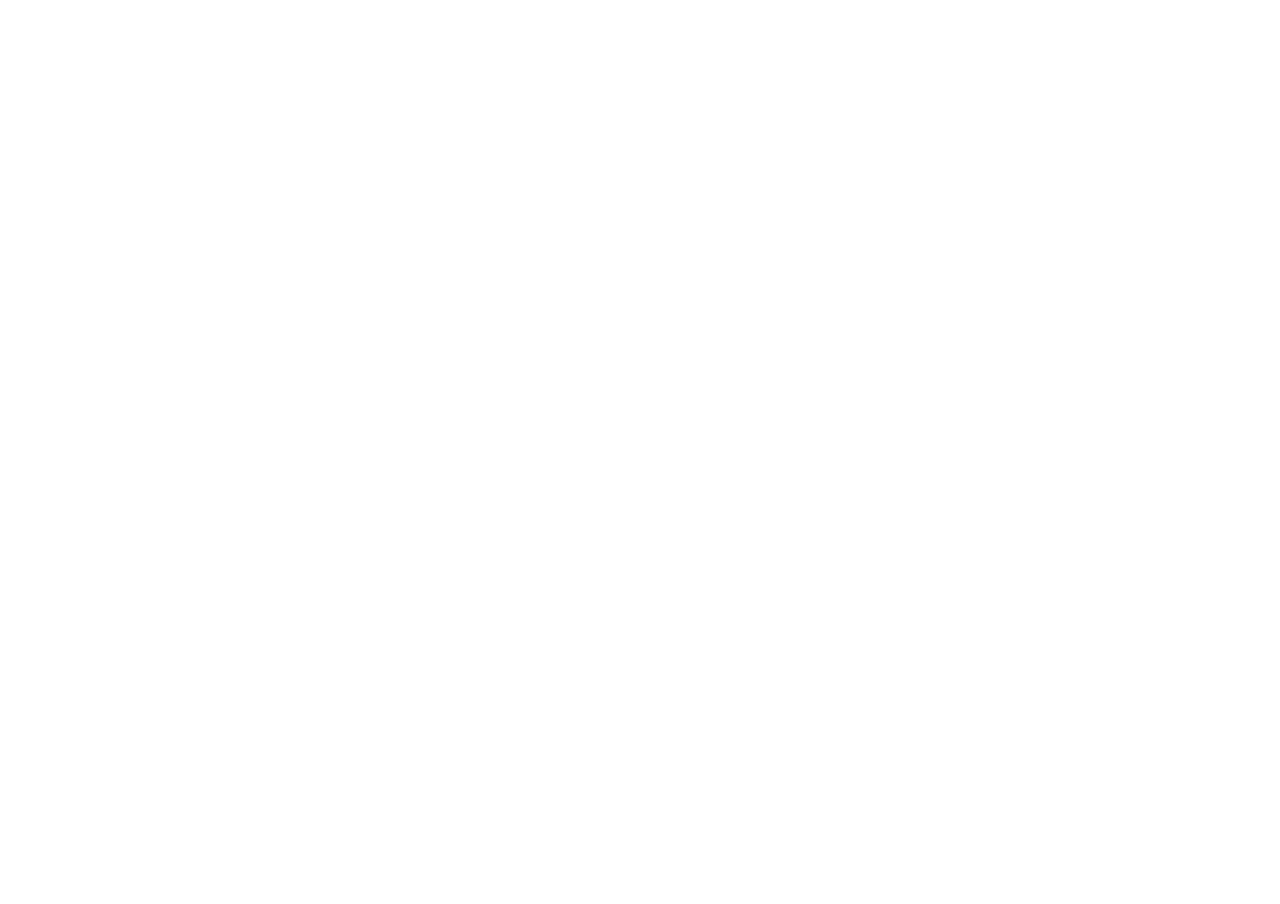
==== index.html @ 424720e0 "Add files via upload" ====
<!DOCTYPE html>
<html>
	<head>
		<meta charset="utf-8">
		<title>aistc</title>
		<link rel="shortcut icon" href="favicon.ico">
		<style type="text/css">
		html,body{
			height: 100%;
			margin: 0;
			padding: 0;
			overflow: hidden;
		}
		iframe{
			height: 100%;
			margin: 0;
			padding: 0;
			border: 0;
		}
		</style>
	</head>
	<body>
		<iframe width="100%" height="100%" src="http://aistc.vaiwan.com"></iframe>
	</body>
</html>
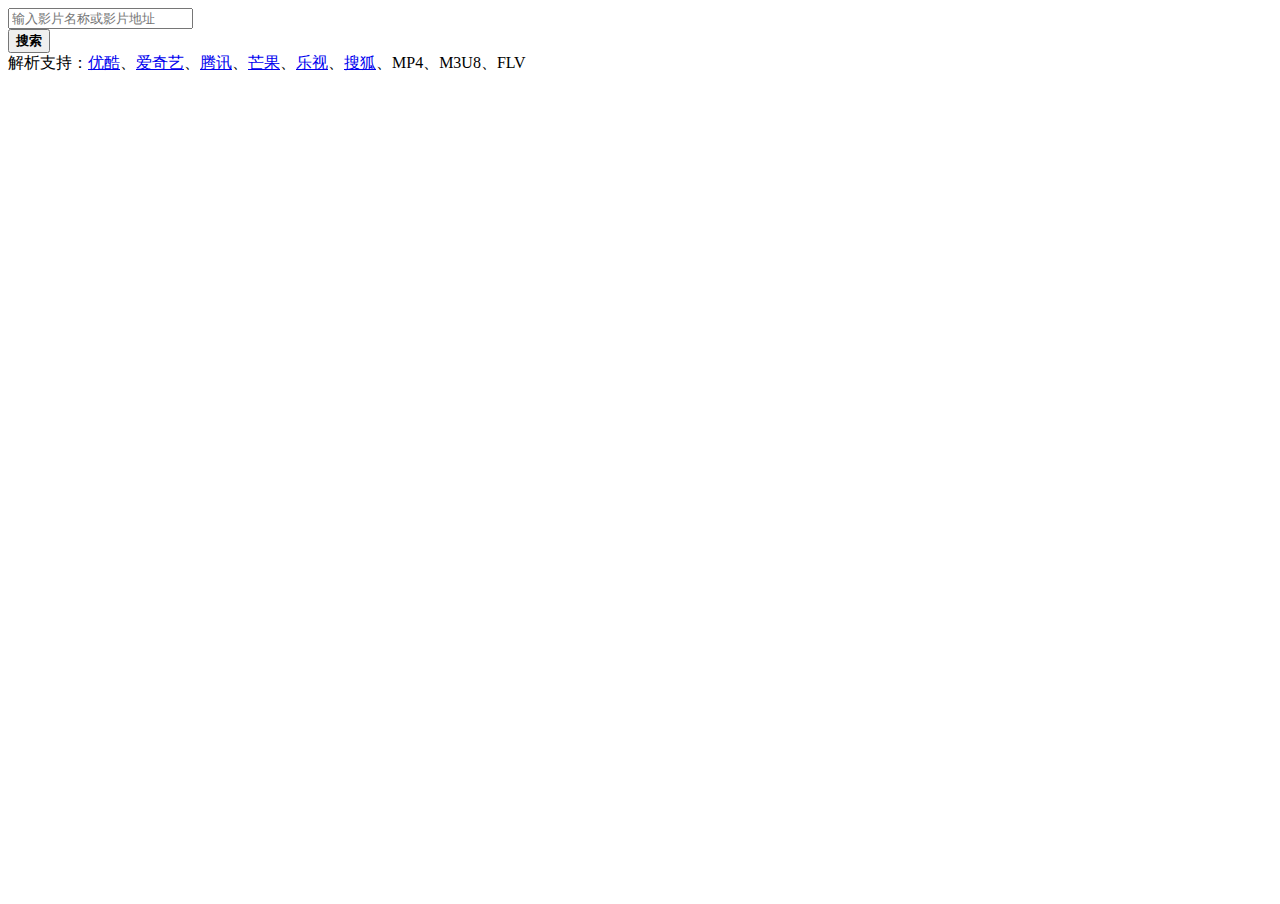
==== commit db6bbffd: "Add files via upload" ====
--- a/index.html
+++ b/index.html
@@ -1,25 +1,32 @@
-<!DOCTYPE html>
-<html>
-	<head>
-		<meta charset="utf-8">
-		<title>aistc</title>
+<!DOCTYPE html>
+<html lang="en-US">
+	<head>
+		<meta http-equiv="Content-Type" content="text/html; charset=UTF-8">
+		<title>Movie</title>
+		<meta name="description" content="Cabe - Responsive Multi-purpose HTML5 Template">
+		<meta name="viewport" content="width=device-width, initial-scale=1, maximum-scale=1">
+		<!-- STYLESHEETS -->
+
 		<link rel="shortcut icon" href="favicon.ico">
+		<link rel="stylesheet" href="css/main.css" type="text/css" media="all">
 		<style type="text/css">
-		html,body{
-			height: 100%;
-			margin: 0;
-			padding: 0;
-			overflow: hidden;
-		}
-		iframe{
-			height: 100%;
-			margin: 0;
-			padding: 0;
-			border: 0;
-		}
-		</style>
-	</head>
+			html,
+			body {
+				height: 100%;
+				margin: 0;
+				padding: 0;
+				overflow: hidden;
+			}
+
+			iframe {
+				height: 100%;
+				margin: 0;
+				padding: 0;
+				border: 0;
+			}
+		</style>
+	</head>
 	<body>
-		<iframe width="100%" height="100%" src="http://aistc.vaiwan.com"></iframe>
-	</body>
+		<iframe width="100%" height="100%" src="so.html"></iframe>
+	</body>
 </html>
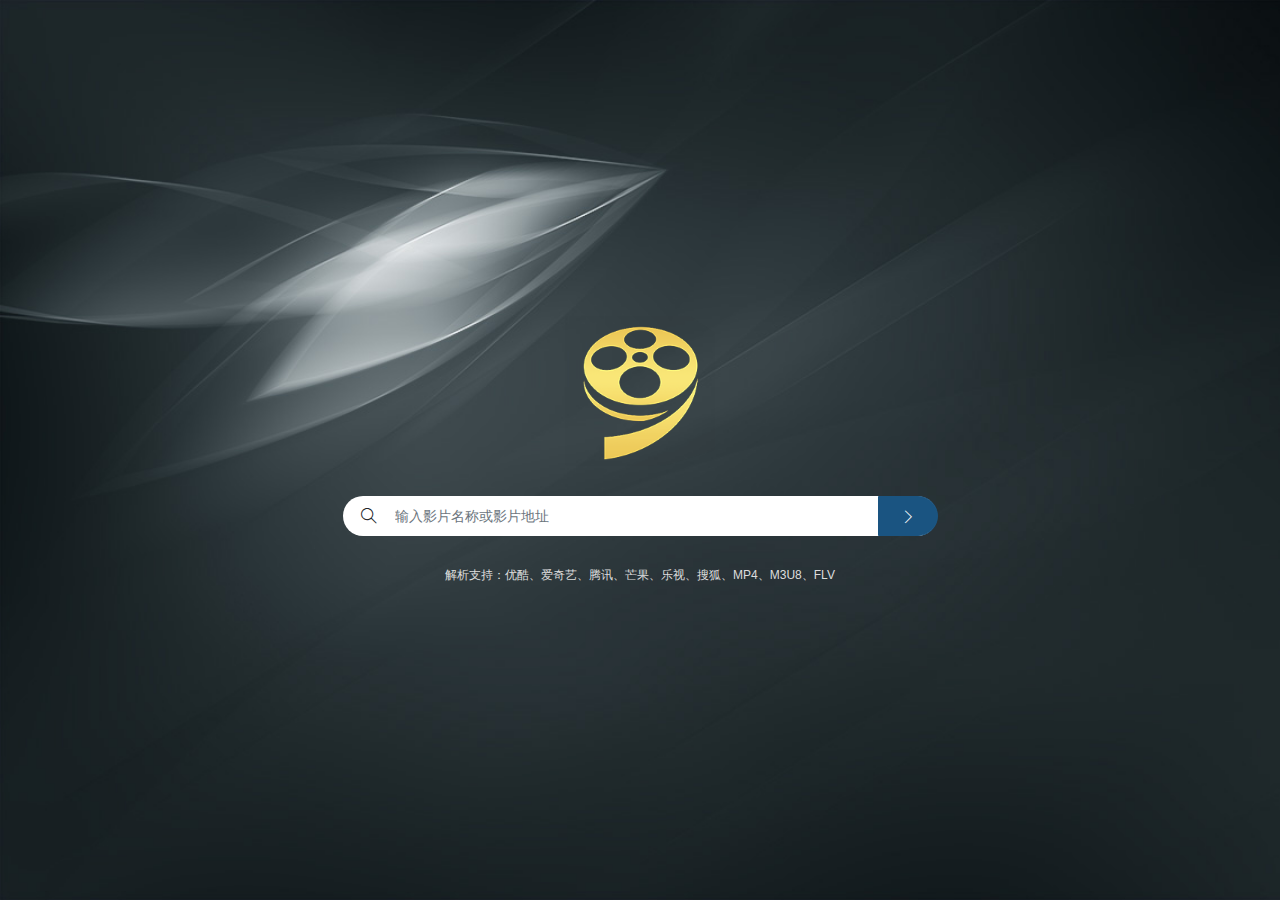
==== commit 92e59b4c: "Add files via upload" ====
--- a/index.html
+++ b/index.html
@@ -2,7 +2,7 @@
 <html lang="en-US">
 	<head>
 		<meta http-equiv="Content-Type" content="text/html; charset=UTF-8">
-		<title>Movie</title>
+		<title>AI电影解析</title>
 		<meta name="description" content="Cabe - Responsive Multi-purpose HTML5 Template">
 		<meta name="viewport" content="width=device-width, initial-scale=1, maximum-scale=1">
 		<!-- STYLESHEETS -->
--- a/css/main.css
+++ b/css/main.css
@@ -0,0 +1,15131 @@
+/*-----------------------------------------------------------
+    Theme Name: Slice
+    Theme URI: http://gloveswork.in/slice/
+    Description: Mobile eCommerce HTML Template
+    Version: 1.0.0
+-------------------------------------------------------------*/
+
+
+/*-----------------------------------------------------------
+    1.  General Styles
+    2.  Page Tour
+    3.  Login Form
+    4.  Chat Style 
+    5.  Body Style
+    6.  Preloader
+    7.  Thank You Pag
+    8.  Slider Menu
+    9.  Component Styles   
+    9.1. tooltrip
+    9.2. item
+    9.3. slider
+    9.4. list
+    9.5. list
+    9.6. full
+    9.7. list
+    9.8. filter
+    9.9. shop
+    9.10. shop
+    9.11. shop
+    9.12. css
+    9.13. badge
+    9.14. navigation
+    9.15. navigation
+    9.16. modal
+    9.17. action
+    9.18. float
+    9.19. timeline
+    9.20. table
+    9.21. alert
+    9.22. datepicker
+    9.23. switch
+    9.24. panel
+    9.25. chip
+    9.26. paymemt
+    9.27. tag
+    9.28. quantity
+    9.29. pagination */
+
+
+/*-----------------------------------------------------------
+    1. General Styles 
+-------------------------------------------------------------*/
+:root {
+	--blue: #007bff;
+	--indigo: #6610f2;
+	--purple: #6f42c1;
+	--pink: #e83e8c;
+	--red: #dc3545;
+	--orange: #fd7e14;
+	--yellow: #ffc107;
+	--green: #28a745;
+	--teal: #20c997;
+	--cyan: #17a2b8;
+	--white: #fff;
+	--gray: #6c757d;
+	--gray-dark: #343a40;
+	--primary: #007bff;
+	--secondary: #6c757d;
+	--success: #28a745;
+	--info: #17a2b8;
+	--warning: #ffc107;
+	--danger: #dc3545;
+	--light: #f8f9fa;
+	--dark: #343a40;
+	--breakpoint-xs: 0;
+	--breakpoint-sm: 576px;
+	--breakpoint-md: 768px;
+	--breakpoint-lg: 992px;
+	--breakpoint-xl: 1200px;
+	--font-family-sans-serif: -apple-system, BlinkMacSystemFont, "Segoe UI", Roboto, "Helvetica Neue", Arial, "Noto Sans", sans-serif, "Apple Color Emoji", "Segoe UI Emoji", "Segoe UI Symbol", "Noto Color Emoji";
+	--font-family-monospace: SFMono-Regular, Menlo, Monaco, Consolas, "Liberation Mono", "Courier New", monospace;
+}
+
+*,
+*::before,
+*::after {
+	box-sizing: border-box;
+}
+
+html {
+	font-family: sans-serif;
+	line-height: 1.15;
+	-webkit-text-size-adjust: 100%;
+	-webkit-tap-highlight-color: rgba(0, 0, 0, 0);
+}
+
+article,
+aside,
+figcaption,
+figure,
+footer,
+header,
+hgroup,
+main,
+nav,
+section {
+	display: block;
+}
+
+body {
+	margin: 0;
+	font-family: -apple-system, BlinkMacSystemFont, "Segoe UI", Roboto, "Helvetica Neue", Arial, "Noto Sans", sans-serif, "Apple Color Emoji", "Segoe UI Emoji", "Segoe UI Symbol", "Noto Color Emoji";
+	font-size: 1rem;
+	font-weight: 400;
+	line-height: 1.5;
+	color: #212529;
+	text-align: left;
+	background-color: #fff;
+}
+
+[tabindex="-1"]:focus:not(:focus-visible) {
+	outline: 0 !important;
+}
+
+hr {
+	box-sizing: content-box;
+	height: 0;
+	overflow: visible;
+}
+
+h1,
+h2,
+h3,
+h4,
+h5,
+h6 {
+	margin-top: 0;
+	margin-bottom: 0.5rem;
+}
+
+p {
+	margin-top: 0;
+	margin-bottom: 1rem;
+}
+
+abbr[title],
+abbr[data-original-title] {
+	text-decoration: underline;
+	text-decoration: underline dotted;
+	cursor: help;
+	border-bottom: 0;
+	text-decoration-skip-ink: none;
+}
+
+address {
+	margin-bottom: 1rem;
+	font-style: normal;
+	line-height: inherit;
+}
+
+ol,
+ul,
+dl {
+	margin-top: 0;
+	margin-bottom: 1rem;
+}
+
+ol ol,
+ul ul,
+ol ul,
+ul ol {
+	margin-bottom: 0;
+}
+
+dt {
+	font-weight: 700;
+}
+
+dd {
+	margin-bottom: 0.5rem;
+	margin-left: 0;
+}
+
+blockquote {
+	margin: 0 0 1rem;
+}
+
+b,
+strong {
+	font-weight: bolder;
+}
+
+small {
+	font-size: 80%;
+}
+
+sub,
+sup {
+	position: relative;
+	font-size: 75%;
+	line-height: 0;
+	vertical-align: baseline;
+}
+
+sub {
+	bottom: -0.25em;
+}
+
+sup {
+	top: -0.5em;
+}
+
+a {
+	color: #007bff;
+	text-decoration: none;
+	background-color: transparent;
+}
+
+a:hover {
+	color: #0056b3;
+	text-decoration: underline;
+}
+
+a:not([href]) {
+	color: inherit;
+	text-decoration: none;
+}
+
+a:not([href]):hover {
+	color: inherit;
+	text-decoration: none;
+}
+
+pre,
+code,
+kbd,
+samp {
+	font-family: SFMono-Regular, Menlo, Monaco, Consolas, "Liberation Mono", "Courier New", monospace;
+	font-size: 1em;
+}
+
+pre {
+	margin-top: 0;
+	margin-bottom: 1rem;
+	overflow: auto;
+}
+
+figure {
+	margin: 0 0 1rem;
+}
+
+img {
+	vertical-align: middle;
+	border-style: none;
+}
+
+svg {
+	overflow: hidden;
+	vertical-align: middle;
+}
+
+table {
+	border-collapse: collapse;
+}
+
+caption {
+	padding-top: 0.75rem;
+	padding-bottom: 0.75rem;
+	color: #6c757d;
+	text-align: left;
+	caption-side: bottom;
+}
+
+th {
+	text-align: inherit;
+}
+
+label {
+	display: inline-block;
+	margin-bottom: 0.5rem;
+}
+
+button {
+	border-radius: 0;
+}
+
+button:focus {
+	outline: 1px dotted;
+	outline: 5px auto -webkit-focus-ring-color;
+}
+
+input,
+button,
+select,
+optgroup,
+textarea {
+	margin: 0;
+	font-family: inherit;
+	font-size: inherit;
+	line-height: inherit;
+}
+
+button,
+input {
+	overflow: visible;
+}
+
+button,
+select {
+	text-transform: none;
+}
+
+select {
+	word-wrap: normal;
+}
+
+button,
+[type=button],
+[type=reset],
+[type=submit] {
+	-webkit-appearance: button;
+}
+
+button:not(:disabled),
+[type=button]:not(:disabled),
+[type=reset]:not(:disabled),
+[type=submit]:not(:disabled) {
+	cursor: pointer;
+}
+
+button::-moz-focus-inner,
+[type=button]::-moz-focus-inner,
+[type=reset]::-moz-focus-inner,
+[type=submit]::-moz-focus-inner {
+	padding: 0;
+	border-style: none;
+}
+
+input[type=radio],
+input[type=checkbox] {
+	box-sizing: border-box;
+	padding: 0;
+}
+
+input[type=date],
+input[type=time],
+input[type=datetime-local],
+input[type=month] {
+	-webkit-appearance: listbox;
+}
+
+textarea {
+	overflow: auto;
+	resize: vertical;
+}
+
+fieldset {
+	min-width: 0;
+	padding: 0;
+	margin: 0;
+	border: 0;
+}
+
+legend {
+	display: block;
+	width: 100%;
+	max-width: 100%;
+	padding: 0;
+	margin-bottom: 0.5rem;
+	font-size: 1.5rem;
+	line-height: inherit;
+	color: inherit;
+	white-space: normal;
+}
+
+progress {
+	vertical-align: baseline;
+}
+
+[type=number]::-webkit-inner-spin-button,
+[type=number]::-webkit-outer-spin-button {
+	height: auto;
+}
+
+[type=search] {
+	outline-offset: -2px;
+	-webkit-appearance: none;
+}
+
+[type=search]::-webkit-search-decoration {
+	-webkit-appearance: none;
+}
+
+::-webkit-file-upload-button {
+	font: inherit;
+	-webkit-appearance: button;
+}
+
+output {
+	display: inline-block;
+}
+
+summary {
+	display: list-item;
+	cursor: pointer;
+}
+
+template {
+	display: none;
+}
+
+[hidden] {
+	display: none !important;
+}
+
+h1,
+h2,
+h3,
+h4,
+h5,
+h6,
+.h1,
+.h2,
+.h3,
+.h4,
+.h5,
+.h6 {
+	margin-bottom: 0.5rem;
+	font-weight: 500;
+	line-height: 1.2;
+}
+
+h1,
+.h1 {
+	font-size: 2.5rem;
+}
+
+h2,
+.h2 {
+	font-size: 2rem;
+}
+
+h3,
+.h3 {
+	font-size: 1.75rem;
+}
+
+h4,
+.h4 {
+	font-size: 1.5rem;
+}
+
+h5,
+.h5 {
+	font-size: 1.25rem;
+}
+
+h6,
+.h6 {
+	font-size: 1rem;
+}
+
+.lead {
+	font-size: 1.25rem;
+	font-weight: 300;
+}
+
+.display-1 {
+	font-size: 6rem;
+	font-weight: 300;
+	line-height: 1.2;
+}
+
+.display-2 {
+	font-size: 5.5rem;
+	font-weight: 300;
+	line-height: 1.2;
+}
+
+.display-3 {
+	font-size: 4.5rem;
+	font-weight: 300;
+	line-height: 1.2;
+}
+
+.display-4 {
+	font-size: 3.5rem;
+	font-weight: 300;
+	line-height: 1.2;
+}
+
+hr {
+	margin-top: 1rem;
+	margin-bottom: 1rem;
+	border: 0;
+	border-top: 1px solid rgba(0, 0, 0, 0.1);
+}
+
+small,
+.small {
+	font-size: 80%;
+	font-weight: 400;
+}
+
+mark,
+.mark {
+	padding: 0.2em;
+	background-color: #fcf8e3;
+}
+
+.list-unstyled {
+	padding-left: 0;
+	list-style: none;
+}
+
+.list-inline {
+	padding-left: 0;
+	list-style: none;
+}
+
+.list-inline-item {
+	display: inline-block;
+}
+
+.list-inline-item:not(:last-child) {
+	margin-right: 0.5rem;
+}
+
+.initialism {
+	font-size: 90%;
+	text-transform: uppercase;
+}
+
+.blockquote {
+	margin-bottom: 1rem;
+	font-size: 1.25rem;
+}
+
+.blockquote-footer {
+	display: block;
+	font-size: 80%;
+	color: #6c757d;
+}
+
+.blockquote-footer::before {
+	content: "— ";
+}
+
+.img-fluid {
+	max-width: 100%;
+	height: auto;
+}
+
+.img-thumbnail {
+	padding: 0.25rem;
+	background-color: #fff;
+	border: 1px solid #dee2e6;
+	border-radius: 0.25rem;
+	max-width: 100%;
+	height: auto;
+}
+
+.figure {
+	display: inline-block;
+}
+
+.figure-img {
+	margin-bottom: 0.5rem;
+	line-height: 1;
+}
+
+.figure-caption {
+	font-size: 90%;
+	color: #6c757d;
+}
+
+code {
+	font-size: 87.5%;
+	color: #e83e8c;
+	word-wrap: break-word;
+}
+
+a>code {
+	color: inherit;
+}
+
+kbd {
+	padding: 0.2rem 0.4rem;
+	font-size: 87.5%;
+	color: #fff;
+	background-color: #212529;
+	border-radius: 0.2rem;
+}
+
+kbd kbd {
+	padding: 0;
+	font-size: 100%;
+	font-weight: 700;
+}
+
+pre {
+	display: block;
+	font-size: 87.5%;
+	color: #212529;
+}
+
+pre code {
+	font-size: inherit;
+	color: inherit;
+	word-break: normal;
+}
+
+.pre-scrollable {
+	max-height: 340px;
+	overflow-y: scroll;
+}
+
+.container {
+	width: 100%;
+	padding-right: 15px;
+	padding-left: 15px;
+	margin-right: auto;
+	margin-left: auto;
+}
+
+@media (min-width: 576px) {
+	.container {
+		max-width: 540px;
+	}
+}
+
+@media (min-width: 768px) {
+	.container {
+		max-width: 720px;
+	}
+}
+
+@media (min-width: 992px) {
+	.container {
+		max-width: 960px;
+	}
+}
+
+@media (min-width: 1200px) {
+	.container {
+		max-width: 1140px;
+	}
+}
+
+.container-fluid,
+.container-xl,
+.container-lg,
+.container-md,
+.container-sm {
+	width: 100%;
+	padding-right: 15px;
+	padding-left: 15px;
+	margin-right: auto;
+	margin-left: auto;
+}
+
+@media (min-width: 576px) {
+
+	.container-sm,
+	.container {
+		max-width: 540px;
+	}
+}
+
+@media (min-width: 768px) {
+
+	.container-md,
+	.container-sm,
+	.container {
+		max-width: 720px;
+	}
+}
+
+@media (min-width: 992px) {
+
+	.container-lg,
+	.container-md,
+	.container-sm,
+	.container {
+		max-width: 960px;
+	}
+}
+
+@media (min-width: 1200px) {
+
+	.container-xl,
+	.container-lg,
+	.container-md,
+	.container-sm,
+	.container {
+		max-width: 1140px;
+	}
+}
+
+.row {
+	display: flex;
+	flex-wrap: wrap;
+	margin-right: -15px;
+	margin-left: -15px;
+}
+
+.no-gutters {
+	margin-right: 0;
+	margin-left: 0;
+}
+
+.no-gutters>.col,
+.no-gutters>[class*=col-] {
+	padding-right: 0;
+	padding-left: 0;
+}
+
+.col-xl,
+.col-xl-auto,
+.col-xl-12,
+.col-xl-11,
+.col-xl-10,
+.col-xl-9,
+.col-xl-8,
+.col-xl-7,
+.col-xl-6,
+.col-xl-5,
+.col-xl-4,
+.col-xl-3,
+.col-xl-2,
+.col-xl-1,
+.col-lg,
+.col-lg-auto,
+.col-lg-12,
+.col-lg-11,
+.col-lg-10,
+.col-lg-9,
+.col-lg-8,
+.col-lg-7,
+.col-lg-6,
+.col-lg-5,
+.col-lg-4,
+.col-lg-3,
+.col-lg-2,
+.col-lg-1,
+.col-md,
+.col-md-auto,
+.col-md-12,
+.col-md-11,
+.col-md-10,
+.col-md-9,
+.col-md-8,
+.col-md-7,
+.col-md-6,
+.col-md-5,
+.col-md-4,
+.col-md-3,
+.col-md-2,
+.col-md-1,
+.col-sm,
+.col-sm-auto,
+.col-sm-12,
+.col-sm-11,
+.col-sm-10,
+.col-sm-9,
+.col-sm-8,
+.col-sm-7,
+.col-sm-6,
+.col-sm-5,
+.col-sm-4,
+.col-sm-3,
+.col-sm-2,
+.col-sm-1,
+.col,
+.col-auto,
+.col-12,
+.col-11,
+.col-10,
+.col-9,
+.col-8,
+.col-7,
+.col-6,
+.col-5,
+.col-4,
+.col-3,
+.col-2,
+.col-1 {
+	position: relative;
+	width: 100%;
+	padding-right: 15px;
+	padding-left: 15px;
+}
+
+.col {
+	flex-basis: 0;
+	flex-grow: 1;
+	max-width: 100%;
+}
+
+.row-cols-1>* {
+	flex: 0 0 100%;
+	max-width: 100%;
+}
+
+.row-cols-2>* {
+	flex: 0 0 50%;
+	max-width: 50%;
+}
+
+.row-cols-3>* {
+	flex: 0 0 33.3333333333%;
+	max-width: 33.3333333333%;
+}
+
+.row-cols-4>* {
+	flex: 0 0 25%;
+	max-width: 25%;
+}
+
+.row-cols-5>* {
+	flex: 0 0 20%;
+	max-width: 20%;
+}
+
+.row-cols-6>* {
+	flex: 0 0 16.6666666667%;
+	max-width: 16.6666666667%;
+}
+
+.col-auto {
+	flex: 0 0 auto;
+	width: auto;
+	max-width: 100%;
+}
+
+.col-1 {
+	flex: 0 0 8.3333333333%;
+	max-width: 8.3333333333%;
+}
+
+.col-2 {
+	flex: 0 0 16.6666666667%;
+	max-width: 16.6666666667%;
+}
+
+.col-3 {
+	flex: 0 0 25%;
+	max-width: 25%;
+}
+
+.col-4 {
+	flex: 0 0 33.3333333333%;
+	max-width: 33.3333333333%;
+}
+
+.col-5 {
+	flex: 0 0 41.6666666667%;
+	max-width: 41.6666666667%;
+}
+
+.col-6 {
+	flex: 0 0 50%;
+	max-width: 50%;
+}
+
+.col-7 {
+	flex: 0 0 58.3333333333%;
+	max-width: 58.3333333333%;
+}
+
+.col-8 {
+	flex: 0 0 66.6666666667%;
+	max-width: 66.6666666667%;
+}
+
+.col-9 {
+	flex: 0 0 75%;
+	max-width: 75%;
+}
+
+.col-10 {
+	flex: 0 0 83.3333333333%;
+	max-width: 83.3333333333%;
+}
+
+.col-11 {
+	flex: 0 0 91.6666666667%;
+	max-width: 91.6666666667%;
+}
+
+.col-12 {
+	flex: 0 0 100%;
+	max-width: 100%;
+}
+
+.order-first {
+	order: -1;
+}
+
+.order-last {
+	order: 13;
+}
+
+.order-0 {
+	order: 0;
+}
+
+.order-1 {
+	order: 1;
+}
+
+.order-2 {
+	order: 2;
+}
+
+.order-3 {
+	order: 3;
+}
+
+.order-4 {
+	order: 4;
+}
+
+.order-5 {
+	order: 5;
+}
+
+.order-6 {
+	order: 6;
+}
+
+.order-7 {
+	order: 7;
+}
+
+.order-8 {
+	order: 8;
+}
+
+.order-9 {
+	order: 9;
+}
+
+.order-10 {
+	order: 10;
+}
+
+.order-11 {
+	order: 11;
+}
+
+.order-12 {
+	order: 12;
+}
+
+.offset-1 {
+	margin-left: 8.3333333333%;
+}
+
+.offset-2 {
+	margin-left: 16.6666666667%;
+}
+
+.offset-3 {
+	margin-left: 25%;
+}
+
+.offset-4 {
+	margin-left: 33.3333333333%;
+}
+
+.offset-5 {
+	margin-left: 41.6666666667%;
+}
+
+.offset-6 {
+	margin-left: 50%;
+}
+
+.offset-7 {
+	margin-left: 58.3333333333%;
+}
+
+.offset-8 {
+	margin-left: 66.6666666667%;
+}
+
+.offset-9 {
+	margin-left: 75%;
+}
+
+.offset-10 {
+	margin-left: 83.3333333333%;
+}
+
+.offset-11 {
+	margin-left: 91.6666666667%;
+}
+
+@media (min-width: 576px) {
+	.col-sm {
+		flex-basis: 0;
+		flex-grow: 1;
+		max-width: 100%;
+	}
+
+	.row-cols-sm-1>* {
+		flex: 0 0 100%;
+		max-width: 100%;
+	}
+
+	.row-cols-sm-2>* {
+		flex: 0 0 50%;
+		max-width: 50%;
+	}
+
+	.row-cols-sm-3>* {
+		flex: 0 0 33.3333333333%;
+		max-width: 33.3333333333%;
+	}
+
+	.row-cols-sm-4>* {
+		flex: 0 0 25%;
+		max-width: 25%;
+	}
+
+	.row-cols-sm-5>* {
+		flex: 0 0 20%;
+		max-width: 20%;
+	}
+
+	.row-cols-sm-6>* {
+		flex: 0 0 16.6666666667%;
+		max-width: 16.6666666667%;
+	}
+
+	.col-sm-auto {
+		flex: 0 0 auto;
+		width: auto;
+		max-width: 100%;
+	}
+
+	.col-sm-1 {
+		flex: 0 0 8.3333333333%;
+		max-width: 8.3333333333%;
+	}
+
+	.col-sm-2 {
+		flex: 0 0 16.6666666667%;
+		max-width: 16.6666666667%;
+	}
+
+	.col-sm-3 {
+		flex: 0 0 25%;
+		max-width: 25%;
+	}
+
+	.col-sm-4 {
+		flex: 0 0 33.3333333333%;
+		max-width: 33.3333333333%;
+	}
+
+	.col-sm-5 {
+		flex: 0 0 41.6666666667%;
+		max-width: 41.6666666667%;
+	}
+
+	.col-sm-6 {
+		flex: 0 0 50%;
+		max-width: 50%;
+	}
+
+	.col-sm-7 {
+		flex: 0 0 58.3333333333%;
+		max-width: 58.3333333333%;
+	}
+
+	.col-sm-8 {
+		flex: 0 0 66.6666666667%;
+		max-width: 66.6666666667%;
+	}
+
+	.col-sm-9 {
+		flex: 0 0 75%;
+		max-width: 75%;
+	}
+
+	.col-sm-10 {
+		flex: 0 0 83.3333333333%;
+		max-width: 83.3333333333%;
+	}
+
+	.col-sm-11 {
+		flex: 0 0 91.6666666667%;
+		max-width: 91.6666666667%;
+	}
+
+	.col-sm-12 {
+		flex: 0 0 100%;
+		max-width: 100%;
+	}
+
+	.order-sm-first {
+		order: -1;
+	}
+
+	.order-sm-last {
+		order: 13;
+	}
+
+	.order-sm-0 {
+		order: 0;
+	}
+
+	.order-sm-1 {
+		order: 1;
+	}
+
+	.order-sm-2 {
+		order: 2;
+	}
+
+	.order-sm-3 {
+		order: 3;
+	}
+
+	.order-sm-4 {
+		order: 4;
+	}
+
+	.order-sm-5 {
+		order: 5;
+	}
+
+	.order-sm-6 {
+		order: 6;
+	}
+
+	.order-sm-7 {
+		order: 7;
+	}
+
+	.order-sm-8 {
+		order: 8;
+	}
+
+	.order-sm-9 {
+		order: 9;
+	}
+
+	.order-sm-10 {
+		order: 10;
+	}
+
+	.order-sm-11 {
+		order: 11;
+	}
+
+	.order-sm-12 {
+		order: 12;
+	}
+
+	.offset-sm-0 {
+		margin-left: 0;
+	}
+
+	.offset-sm-1 {
+		margin-left: 8.3333333333%;
+	}
+
+	.offset-sm-2 {
+		margin-left: 16.6666666667%;
+	}
+
+	.offset-sm-3 {
+		margin-left: 25%;
+	}
+
+	.offset-sm-4 {
+		margin-left: 33.3333333333%;
+	}
+
+	.offset-sm-5 {
+		margin-left: 41.6666666667%;
+	}
+
+	.offset-sm-6 {
+		margin-left: 50%;
+	}
+
+	.offset-sm-7 {
+		margin-left: 58.3333333333%;
+	}
+
+	.offset-sm-8 {
+		margin-left: 66.6666666667%;
+	}
+
+	.offset-sm-9 {
+		margin-left: 75%;
+	}
+
+	.offset-sm-10 {
+		margin-left: 83.3333333333%;
+	}
+
+	.offset-sm-11 {
+		margin-left: 91.6666666667%;
+	}
+}
+
+@media (min-width: 768px) {
+	.col-md {
+		flex-basis: 0;
+		flex-grow: 1;
+		max-width: 100%;
+	}
+
+	.row-cols-md-1>* {
+		flex: 0 0 100%;
+		max-width: 100%;
+	}
+
+	.row-cols-md-2>* {
+		flex: 0 0 50%;
+		max-width: 50%;
+	}
+
+	.row-cols-md-3>* {
+		flex: 0 0 33.3333333333%;
+		max-width: 33.3333333333%;
+	}
+
+	.row-cols-md-4>* {
+		flex: 0 0 25%;
+		max-width: 25%;
+	}
+
+	.row-cols-md-5>* {
+		flex: 0 0 20%;
+		max-width: 20%;
+	}
+
+	.row-cols-md-6>* {
+		flex: 0 0 16.6666666667%;
+		max-width: 16.6666666667%;
+	}
+
+	.col-md-auto {
+		flex: 0 0 auto;
+		width: auto;
+		max-width: 100%;
+	}
+
+	.col-md-1 {
+		flex: 0 0 8.3333333333%;
+		max-width: 8.3333333333%;
+	}
+
+	.col-md-2 {
+		flex: 0 0 16.6666666667%;
+		max-width: 16.6666666667%;
+	}
+
+	.col-md-3 {
+		flex: 0 0 25%;
+		max-width: 25%;
+	}
+
+	.col-md-4 {
+		flex: 0 0 33.3333333333%;
+		max-width: 33.3333333333%;
+	}
+
+	.col-md-5 {
+		flex: 0 0 41.6666666667%;
+		max-width: 41.6666666667%;
+	}
+
+	.col-md-6 {
+		flex: 0 0 50%;
+		max-width: 50%;
+	}
+
+	.col-md-7 {
+		flex: 0 0 58.3333333333%;
+		max-width: 58.3333333333%;
+	}
+
+	.col-md-8 {
+		flex: 0 0 66.6666666667%;
+		max-width: 66.6666666667%;
+	}
+
+	.col-md-9 {
+		flex: 0 0 75%;
+		max-width: 75%;
+	}
+
+	.col-md-10 {
+		flex: 0 0 83.3333333333%;
+		max-width: 83.3333333333%;
+	}
+
+	.col-md-11 {
+		flex: 0 0 91.6666666667%;
+		max-width: 91.6666666667%;
+	}
+
+	.col-md-12 {
+		flex: 0 0 100%;
+		max-width: 100%;
+	}
+
+	.order-md-first {
+		order: -1;
+	}
+
+	.order-md-last {
+		order: 13;
+	}
+
+	.order-md-0 {
+		order: 0;
+	}
+
+	.order-md-1 {
+		order: 1;
+	}
+
+	.order-md-2 {
+		order: 2;
+	}
+
+	.order-md-3 {
+		order: 3;
+	}
+
+	.order-md-4 {
+		order: 4;
+	}
+
+	.order-md-5 {
+		order: 5;
+	}
+
+	.order-md-6 {
+		order: 6;
+	}
+
+	.order-md-7 {
+		order: 7;
+	}
+
+	.order-md-8 {
+		order: 8;
+	}
+
+	.order-md-9 {
+		order: 9;
+	}
+
+	.order-md-10 {
+		order: 10;
+	}
+
+	.order-md-11 {
+		order: 11;
+	}
+
+	.order-md-12 {
+		order: 12;
+	}
+
+	.offset-md-0 {
+		margin-left: 0;
+	}
+
+	.offset-md-1 {
+		margin-left: 8.3333333333%;
+	}
+
+	.offset-md-2 {
+		margin-left: 16.6666666667%;
+	}
+
+	.offset-md-3 {
+		margin-left: 25%;
+	}
+
+	.offset-md-4 {
+		margin-left: 33.3333333333%;
+	}
+
+	.offset-md-5 {
+		margin-left: 41.6666666667%;
+	}
+
+	.offset-md-6 {
+		margin-left: 50%;
+	}
+
+	.offset-md-7 {
+		margin-left: 58.3333333333%;
+	}
+
+	.offset-md-8 {
+		margin-left: 66.6666666667%;
+	}
+
+	.offset-md-9 {
+		margin-left: 75%;
+	}
+
+	.offset-md-10 {
+		margin-left: 83.3333333333%;
+	}
+
+	.offset-md-11 {
+		margin-left: 91.6666666667%;
+	}
+}
+
+@media (min-width: 992px) {
+	.col-lg {
+		flex-basis: 0;
+		flex-grow: 1;
+		max-width: 100%;
+	}
+
+	.row-cols-lg-1>* {
+		flex: 0 0 100%;
+		max-width: 100%;
+	}
+
+	.row-cols-lg-2>* {
+		flex: 0 0 50%;
+		max-width: 50%;
+	}
+
+	.row-cols-lg-3>* {
+		flex: 0 0 33.3333333333%;
+		max-width: 33.3333333333%;
+	}
+
+	.row-cols-lg-4>* {
+		flex: 0 0 25%;
+		max-width: 25%;
+	}
+
+	.row-cols-lg-5>* {
+		flex: 0 0 20%;
+		max-width: 20%;
+	}
+
+	.row-cols-lg-6>* {
+		flex: 0 0 16.6666666667%;
+		max-width: 16.6666666667%;
+	}
+
+	.col-lg-auto {
+		flex: 0 0 auto;
+		width: auto;
+		max-width: 100%;
+	}
+
+	.col-lg-1 {
+		flex: 0 0 8.3333333333%;
+		max-width: 8.3333333333%;
+	}
+
+	.col-lg-2 {
+		flex: 0 0 16.6666666667%;
+		max-width: 16.6666666667%;
+	}
+
+	.col-lg-3 {
+		flex: 0 0 25%;
+		max-width: 25%;
+	}
+
+	.col-lg-4 {
+		flex: 0 0 33.3333333333%;
+		max-width: 33.3333333333%;
+	}
+
+	.col-lg-5 {
+		flex: 0 0 41.6666666667%;
+		max-width: 41.6666666667%;
+	}
+
+	.col-lg-6 {
+		flex: 0 0 50%;
+		max-width: 50%;
+	}
+
+	.col-lg-7 {
+		flex: 0 0 58.3333333333%;
+		max-width: 58.3333333333%;
+	}
+
+	.col-lg-8 {
+		flex: 0 0 66.6666666667%;
+		max-width: 66.6666666667%;
+	}
+
+	.col-lg-9 {
+		flex: 0 0 75%;
+		max-width: 75%;
+	}
+
+	.col-lg-10 {
+		flex: 0 0 83.3333333333%;
+		max-width: 83.3333333333%;
+	}
+
+	.col-lg-11 {
+		flex: 0 0 91.6666666667%;
+		max-width: 91.6666666667%;
+	}
+
+	.col-lg-12 {
+		flex: 0 0 100%;
+		max-width: 100%;
+	}
+
+	.order-lg-first {
+		order: -1;
+	}
+
+	.order-lg-last {
+		order: 13;
+	}
+
+	.order-lg-0 {
+		order: 0;
+	}
+
+	.order-lg-1 {
+		order: 1;
+	}
+
+	.order-lg-2 {
+		order: 2;
+	}
+
+	.order-lg-3 {
+		order: 3;
+	}
+
+	.order-lg-4 {
+		order: 4;
+	}
+
+	.order-lg-5 {
+		order: 5;
+	}
+
+	.order-lg-6 {
+		order: 6;
+	}
+
+	.order-lg-7 {
+		order: 7;
+	}
+
+	.order-lg-8 {
+		order: 8;
+	}
+
+	.order-lg-9 {
+		order: 9;
+	}
+
+	.order-lg-10 {
+		order: 10;
+	}
+
+	.order-lg-11 {
+		order: 11;
+	}
+
+	.order-lg-12 {
+		order: 12;
+	}
+
+	.offset-lg-0 {
+		margin-left: 0;
+	}
+
+	.offset-lg-1 {
+		margin-left: 8.3333333333%;
+	}
+
+	.offset-lg-2 {
+		margin-left: 16.6666666667%;
+	}
+
+	.offset-lg-3 {
+		margin-left: 25%;
+	}
+
+	.offset-lg-4 {
+		margin-left: 33.3333333333%;
+	}
+
+	.offset-lg-5 {
+		margin-left: 41.6666666667%;
+	}
+
+	.offset-lg-6 {
+		margin-left: 50%;
+	}
+
+	.offset-lg-7 {
+		margin-left: 58.3333333333%;
+	}
+
+	.offset-lg-8 {
+		margin-left: 66.6666666667%;
+	}
+
+	.offset-lg-9 {
+		margin-left: 75%;
+	}
+
+	.offset-lg-10 {
+		margin-left: 83.3333333333%;
+	}
+
+	.offset-lg-11 {
+		margin-left: 91.6666666667%;
+	}
+}
+
+@media (min-width: 1200px) {
+	.col-xl {
+		flex-basis: 0;
+		flex-grow: 1;
+		max-width: 100%;
+	}
+
+	.row-cols-xl-1>* {
+		flex: 0 0 100%;
+		max-width: 100%;
+	}
+
+	.row-cols-xl-2>* {
+		flex: 0 0 50%;
+		max-width: 50%;
+	}
+
+	.row-cols-xl-3>* {
+		flex: 0 0 33.3333333333%;
+		max-width: 33.3333333333%;
+	}
+
+	.row-cols-xl-4>* {
+		flex: 0 0 25%;
+		max-width: 25%;
+	}
+
+	.row-cols-xl-5>* {
+		flex: 0 0 20%;
+		max-width: 20%;
+	}
+
+	.row-cols-xl-6>* {
+		flex: 0 0 16.6666666667%;
+		max-width: 16.6666666667%;
+	}
+
+	.col-xl-auto {
+		flex: 0 0 auto;
+		width: auto;
+		max-width: 100%;
+	}
+
+	.col-xl-1 {
+		flex: 0 0 8.3333333333%;
+		max-width: 8.3333333333%;
+	}
+
+	.col-xl-2 {
+		flex: 0 0 16.6666666667%;
+		max-width: 16.6666666667%;
+	}
+
+	.col-xl-3 {
+		flex: 0 0 25%;
+		max-width: 25%;
+	}
+
+	.col-xl-4 {
+		flex: 0 0 33.3333333333%;
+		max-width: 33.3333333333%;
+	}
+
+	.col-xl-5 {
+		flex: 0 0 41.6666666667%;
+		max-width: 41.6666666667%;
+	}
+
+	.col-xl-6 {
+		flex: 0 0 50%;
+		max-width: 50%;
+	}
+
+	.col-xl-7 {
+		flex: 0 0 58.3333333333%;
+		max-width: 58.3333333333%;
+	}
+
+	.col-xl-8 {
+		flex: 0 0 66.6666666667%;
+		max-width: 66.6666666667%;
+	}
+
+	.col-xl-9 {
+		flex: 0 0 75%;
+		max-width: 75%;
+	}
+
+	.col-xl-10 {
+		flex: 0 0 83.3333333333%;
+		max-width: 83.3333333333%;
+	}
+
+	.col-xl-11 {
+		flex: 0 0 91.6666666667%;
+		max-width: 91.6666666667%;
+	}
+
+	.col-xl-12 {
+		flex: 0 0 100%;
+		max-width: 100%;
+	}
+
+	.order-xl-first {
+		order: -1;
+	}
+
+	.order-xl-last {
+		order: 13;
+	}
+
+	.order-xl-0 {
+		order: 0;
+	}
+
+	.order-xl-1 {
+		order: 1;
+	}
+
+	.order-xl-2 {
+		order: 2;
+	}
+
+	.order-xl-3 {
+		order: 3;
+	}
+
+	.order-xl-4 {
+		order: 4;
+	}
+
+	.order-xl-5 {
+		order: 5;
+	}
+
+	.order-xl-6 {
+		order: 6;
+	}
+
+	.order-xl-7 {
+		order: 7;
+	}
+
+	.order-xl-8 {
+		order: 8;
+	}
+
+	.order-xl-9 {
+		order: 9;
+	}
+
+	.order-xl-10 {
+		order: 10;
+	}
+
+	.order-xl-11 {
+		order: 11;
+	}
+
+	.order-xl-12 {
+		order: 12;
+	}
+
+	.offset-xl-0 {
+		margin-left: 0;
+	}
+
+	.offset-xl-1 {
+		margin-left: 8.3333333333%;
+	}
+
+	.offset-xl-2 {
+		margin-left: 16.6666666667%;
+	}
+
+	.offset-xl-3 {
+		margin-left: 25%;
+	}
+
+	.offset-xl-4 {
+		margin-left: 33.3333333333%;
+	}
+
+	.offset-xl-5 {
+		margin-left: 41.6666666667%;
+	}
+
+	.offset-xl-6 {
+		margin-left: 50%;
+	}
+
+	.offset-xl-7 {
+		margin-left: 58.3333333333%;
+	}
+
+	.offset-xl-8 {
+		margin-left: 66.6666666667%;
+	}
+
+	.offset-xl-9 {
+		margin-left: 75%;
+	}
+
+	.offset-xl-10 {
+		margin-left: 83.3333333333%;
+	}
+
+	.offset-xl-11 {
+		margin-left: 91.6666666667%;
+	}
+}
+
+.table {
+	width: 100%;
+	margin-bottom: 1rem;
+	color: #212529;
+}
+
+.table th,
+.table td {
+	padding: 0.75rem;
+	vertical-align: top;
+	border-top: 1px solid #dee2e6;
+}
+
+.table thead th {
+	vertical-align: bottom;
+	border-bottom: 2px solid #dee2e6;
+}
+
+.table tbody+tbody {
+	border-top: 2px solid #dee2e6;
+}
+
+.table-sm th,
+.table-sm td {
+	padding: 0.3rem;
+}
+
+.table-bordered {
+	border: 1px solid #dee2e6;
+}
+
+.table-bordered th,
+.table-bordered td {
+	border: 1px solid #dee2e6;
+}
+
+.table-bordered thead th,
+.table-bordered thead td {
+	border-bottom-width: 2px;
+}
+
+.table-borderless th,
+.table-borderless td,
+.table-borderless thead th,
+.table-borderless tbody+tbody {
+	border: 0;
+}
+
+.table-striped tbody tr:nth-of-type(odd) {
+	background-color: rgba(0, 0, 0, 0.05);
+}
+
+.table-hover tbody tr:hover {
+	color: #212529;
+	background-color: rgba(0, 0, 0, 0.075);
+}
+
+.table-primary,
+.table-primary>th,
+.table-primary>td {
+	background-color: #b8daff;
+}
+
+.table-primary th,
+.table-primary td,
+.table-primary thead th,
+.table-primary tbody+tbody {
+	border-color: #7abaff;
+}
+
+.table-hover .table-primary:hover {
+	background-color: #9fcdff;
+}
+
+.table-hover .table-primary:hover>td,
+.table-hover .table-primary:hover>th {
+	background-color: #9fcdff;
+}
+
+.table-secondary,
+.table-secondary>th,
+.table-secondary>td {
+	background-color: #d6d8db;
+}
+
+.table-secondary th,
+.table-secondary td,
+.table-secondary thead th,
+.table-secondary tbody+tbody {
+	border-color: #b3b7bb;
+}
+
+.table-hover .table-secondary:hover {
+	background-color: #c8cbcf;
+}
+
+.table-hover .table-secondary:hover>td,
+.table-hover .table-secondary:hover>th {
+	background-color: #c8cbcf;
+}
+
+.table-success,
+.table-success>th,
+.table-success>td {
+	background-color: #c3e6cb;
+}
+
+.table-success th,
+.table-success td,
+.table-success thead th,
+.table-success tbody+tbody {
+	border-color: #8fd19e;
+}
+
+.table-hover .table-success:hover {
+	background-color: #b1dfbb;
+}
+
+.table-hover .table-success:hover>td,
+.table-hover .table-success:hover>th {
+	background-color: #b1dfbb;
+}
+
+.table-info,
+.table-info>th,
+.table-info>td {
+	background-color: #bee5eb;
+}
+
+.table-info th,
+.table-info td,
+.table-info thead th,
+.table-info tbody+tbody {
+	border-color: #86cfda;
+}
+
+.table-hover .table-info:hover {
+	background-color: #abdde5;
+}
+
+.table-hover .table-info:hover>td,
+.table-hover .table-info:hover>th {
+	background-color: #abdde5;
+}
+
+.table-warning,
+.table-warning>th,
+.table-warning>td {
+	background-color: #ffeeba;
+}
+
+.table-warning th,
+.table-warning td,
+.table-warning thead th,
+.table-warning tbody+tbody {
+	border-color: #ffdf7e;
+}
+
+.table-hover .table-warning:hover {
+	background-color: #ffe8a1;
+}
+
+.table-hover .table-warning:hover>td,
+.table-hover .table-warning:hover>th {
+	background-color: #ffe8a1;
+}
+
+.table-danger,
+.table-danger>th,
+.table-danger>td {
+	background-color: #f5c6cb;
+}
+
+.table-danger th,
+.table-danger td,
+.table-danger thead th,
+.table-danger tbody+tbody {
+	border-color: #ed969e;
+}
+
+.table-hover .table-danger:hover {
+	background-color: #f1b0b7;
+}
+
+.table-hover .table-danger:hover>td,
+.table-hover .table-danger:hover>th {
+	background-color: #f1b0b7;
+}
+
+.table-light,
+.table-light>th,
+.table-light>td {
+	background-color: #fdfdfe;
+}
+
+.table-light th,
+.table-light td,
+.table-light thead th,
+.table-light tbody+tbody {
+	border-color: #fbfcfc;
+}
+
+.table-hover .table-light:hover {
+	background-color: #ececf6;
+}
+
+.table-hover .table-light:hover>td,
+.table-hover .table-light:hover>th {
+	background-color: #ececf6;
+}
+
+.table-dark,
+.table-dark>th,
+.table-dark>td {
+	background-color: #c6c8ca;
+}
+
+.table-dark th,
+.table-dark td,
+.table-dark thead th,
+.table-dark tbody+tbody {
+	border-color: #95999c;
+}
+
+.table-hover .table-dark:hover {
+	background-color: #b9bbbe;
+}
+
+.table-hover .table-dark:hover>td,
+.table-hover .table-dark:hover>th {
+	background-color: #b9bbbe;
+}
+
+.table-active,
+.table-active>th,
+.table-active>td {
+	background-color: rgba(0, 0, 0, 0.075);
+}
+
+.table-hover .table-active:hover {
+	background-color: rgba(0, 0, 0, 0.075);
+}
+
+.table-hover .table-active:hover>td,
+.table-hover .table-active:hover>th {
+	background-color: rgba(0, 0, 0, 0.075);
+}
+
+.table .thead-dark th {
+	color: #fff;
+	background-color: #343a40;
+	border-color: #454d55;
+}
+
+.table .thead-light th {
+	color: #495057;
+	background-color: #e9ecef;
+	border-color: #dee2e6;
+}
+
+.table-dark {
+	color: #fff;
+	background-color: #343a40;
+}
+
+.table-dark th,
+.table-dark td,
+.table-dark thead th {
+	border-color: #454d55;
+}
+
+.table-dark.table-bordered {
+	border: 0;
+}
+
+.table-dark.table-striped tbody tr:nth-of-type(odd) {
+	background-color: rgba(255, 255, 255, 0.05);
+}
+
+.table-dark.table-hover tbody tr:hover {
+	color: #fff;
+	background-color: rgba(255, 255, 255, 0.075);
+}
+
+@media (max-width: 575.98px) {
+	.table-responsive-sm {
+		display: block;
+		width: 100%;
+		overflow-x: auto;
+		-webkit-overflow-scrolling: touch;
+	}
+
+	.table-responsive-sm>.table-bordered {
+		border: 0;
+	}
+}
+
+@media (max-width: 767.98px) {
+	.table-responsive-md {
+		display: block;
+		width: 100%;
+		overflow-x: auto;
+		-webkit-overflow-scrolling: touch;
+	}
+
+	.table-responsive-md>.table-bordered {
+		border: 0;
+	}
+}
+
+@media (max-width: 991.98px) {
+	.table-responsive-lg {
+		display: block;
+		width: 100%;
+		overflow-x: auto;
+		-webkit-overflow-scrolling: touch;
+	}
+
+	.table-responsive-lg>.table-bordered {
+		border: 0;
+	}
+}
+
+@media (max-width: 1199.98px) {
+	.table-responsive-xl {
+		display: block;
+		width: 100%;
+		overflow-x: auto;
+		-webkit-overflow-scrolling: touch;
+	}
+
+	.table-responsive-xl>.table-bordered {
+		border: 0;
+	}
+}
+
+.table-responsive {
+	display: block;
+	width: 100%;
+	overflow-x: auto;
+	-webkit-overflow-scrolling: touch;
+}
+
+.table-responsive>.table-bordered {
+	border: 0;
+}
+
+.form-control {
+	display: block;
+	width: 100%;
+	height: calc(1.5em + 0.75rem + 2px);
+	padding: 0.375rem 0.75rem;
+	font-size: 1rem;
+	font-weight: 400;
+	line-height: 1.5;
+	color: #495057;
+	background-color: #fff;
+	background-clip: padding-box;
+	border: 1px solid #ced4da;
+	border-radius: 0.25rem;
+	transition: border-color 0.15s ease-in-out, box-shadow 0.15s ease-in-out;
+}
+
+@media (prefers-reduced-motion: reduce) {
+	.form-control {
+		transition: none;
+	}
+}
+
+.form-control::-ms-expand {
+	background-color: transparent;
+	border: 0;
+}
+
+.form-control:-moz-focusring {
+	color: transparent;
+	text-shadow: 0 0 0 #495057;
+}
+
+.form-control:focus {
+	color: #495057;
+	background-color: #fff;
+	border-color: #80bdff;
+	outline: 0;
+	box-shadow: 0 0 0 0.2rem rgba(0, 123, 255, 0.25);
+}
+
+.form-control::placeholder {
+	color: #6c757d;
+	opacity: 1;
+}
+
+.form-control:disabled,
+.form-control[readonly] {
+	background-color: #e9ecef;
+	opacity: 1;
+}
+
+select.form-control:focus::-ms-value {
+	color: #495057;
+	background-color: #fff;
+}
+
+.form-control-file,
+.form-control-range {
+	display: block;
+	width: 100%;
+}
+
+.col-form-label {
+	padding-top: calc(0.375rem + 1px);
+	padding-bottom: calc(0.375rem + 1px);
+	margin-bottom: 0;
+	font-size: inherit;
+	line-height: 1.5;
+}
+
+.col-form-label-lg {
+	padding-top: calc(0.5rem + 1px);
+	padding-bottom: calc(0.5rem + 1px);
+	font-size: 1.25rem;
+	line-height: 1.5;
+}
+
+.col-form-label-sm {
+	padding-top: calc(0.25rem + 1px);
+	padding-bottom: calc(0.25rem + 1px);
+	font-size: 0.875rem;
+	line-height: 1.5;
+}
+
+.form-control-plaintext {
+	display: block;
+	width: 100%;
+	padding: 0.375rem 0;
+	margin-bottom: 0;
+	font-size: 1rem;
+	line-height: 1.5;
+	color: #212529;
+	background-color: transparent;
+	border: solid transparent;
+	border-width: 1px 0;
+}
+
+.form-control-plaintext.form-control-sm,
+.form-control-plaintext.form-control-lg {
+	padding-right: 0;
+	padding-left: 0;
+}
+
+.form-control-sm {
+	height: calc(1.5em + 0.5rem + 2px);
+	padding: 0.25rem 0.5rem;
+	font-size: 0.875rem;
+	line-height: 1.5;
+	border-radius: 0.2rem;
+}
+
+.form-control-lg {
+	height: calc(1.5em + 1rem + 2px);
+	padding: 0.5rem 1rem;
+	font-size: 1.25rem;
+	line-height: 1.5;
+	border-radius: 0.3rem;
+}
+
+select.form-control[size],
+select.form-control[multiple] {
+	height: auto;
+}
+
+textarea.form-control {
+	height: auto;
+}
+
+.form-group {
+	margin-bottom: 1rem;
+}
+
+.form-text {
+	display: block;
+	margin-top: 0.25rem;
+}
+
+.form-row {
+	display: flex;
+	flex-wrap: wrap;
+	margin-right: -5px;
+	margin-left: -5px;
+}
+
+.form-row>.col,
+.form-row>[class*=col-] {
+	padding-right: 5px;
+	padding-left: 5px;
+}
+
+.form-check {
+	position: relative;
+	display: block;
+	padding-left: 1.25rem;
+}
+
+.form-check-input {
+	position: absolute;
+	margin-top: 0.3rem;
+	margin-left: -1.25rem;
+}
+
+.form-check-input[disabled]~.form-check-label,
+.form-check-input:disabled~.form-check-label {
+	color: #6c757d;
+}
+
+.form-check-label {
+	margin-bottom: 0;
+}
+
+.form-check-inline {
+	display: inline-flex;
+	align-items: center;
+	padding-left: 0;
+	margin-right: 0.75rem;
+}
+
+.form-check-inline .form-check-input {
+	position: static;
+	margin-top: 0;
+	margin-right: 0.3125rem;
+	margin-left: 0;
+}
+
+.valid-feedback {
+	display: none;
+	width: 100%;
+	margin-top: 0.25rem;
+	font-size: 80%;
+	color: #28a745;
+}
+
+.valid-tooltip {
+	position: absolute;
+	top: 100%;
+	z-index: 5;
+	display: none;
+	max-width: 100%;
+	padding: 0.25rem 0.5rem;
+	margin-top: 0.1rem;
+	font-size: 0.875rem;
+	line-height: 1.5;
+	color: #fff;
+	background-color: rgba(40, 167, 69, 0.9);
+	border-radius: 0.25rem;
+}
+
+.was-validated :valid~.valid-feedback,
+.was-validated :valid~.valid-tooltip,
+.is-valid~.valid-feedback,
+.is-valid~.valid-tooltip {
+	display: block;
+}
+
+.was-validated .form-control:valid,
+.form-control.is-valid {
+	border-color: #28a745;
+	padding-right: calc(1.5em + 0.75rem);
+	background-image: url("data:image/svg+xml,%3csvg xmlns='http://www.w3.org/2000/svg' width='8' height='8' viewBox='0 0 8 8'%3e%3cpath fill='%2328a745' d='M2.3 6.73L.6 4.53c-.4-1.04.46-1.4 1.1-.8l1.1 1.4 3.4-3.8c.6-.63 1.6-.27 1.2.7l-4 4.6c-.43.5-.8.4-1.1.1z'/%3e%3c/svg%3e");
+	background-repeat: no-repeat;
+	background-position: right calc(0.375em + 0.1875rem) center;
+	background-size: calc(0.75em + 0.375rem) calc(0.75em + 0.375rem);
+}
+
+.was-validated .form-control:valid:focus,
+.form-control.is-valid:focus {
+	border-color: #28a745;
+	box-shadow: 0 0 0 0.2rem rgba(40, 167, 69, 0.25);
+}
+
+.was-validated textarea.form-control:valid,
+textarea.form-control.is-valid {
+	padding-right: calc(1.5em + 0.75rem);
+	background-position: top calc(0.375em + 0.1875rem) right calc(0.375em + 0.1875rem);
+}
+
+.was-validated .custom-select:valid,
+.custom-select.is-valid {
+	border-color: #28a745;
+	padding-right: calc(0.75em + 2.3125rem);
+	background: url("data:image/svg+xml,%3csvg xmlns='http://www.w3.org/2000/svg' width='4' height='5' viewBox='0 0 4 5'%3e%3cpath fill='%23343a40' d='M2 0L0 2h4zm0 5L0 3h4z'/%3e%3c/svg%3e") no-repeat right 0.75rem center/8px 10px, url("data:image/svg+xml,%3csvg xmlns='http://www.w3.org/2000/svg' width='8' height='8' viewBox='0 0 8 8'%3e%3cpath fill='%2328a745' d='M2.3 6.73L.6 4.53c-.4-1.04.46-1.4 1.1-.8l1.1 1.4 3.4-3.8c.6-.63 1.6-.27 1.2.7l-4 4.6c-.43.5-.8.4-1.1.1z'/%3e%3c/svg%3e") #fff no-repeat center right 1.75rem/calc(0.75em + 0.375rem) calc(0.75em + 0.375rem);
+}
+
+.was-validated .custom-select:valid:focus,
+.custom-select.is-valid:focus {
+	border-color: #28a745;
+	box-shadow: 0 0 0 0.2rem rgba(40, 167, 69, 0.25);
+}
+
+.was-validated .form-check-input:valid~.form-check-label,
+.form-check-input.is-valid~.form-check-label {
+	color: #28a745;
+}
+
+.was-validated .form-check-input:valid~.valid-feedback,
+.was-validated .form-check-input:valid~.valid-tooltip,
+.form-check-input.is-valid~.valid-feedback,
+.form-check-input.is-valid~.valid-tooltip {
+	display: block;
+}
+
+.was-validated .custom-control-input:valid~.custom-control-label,
+.custom-control-input.is-valid~.custom-control-label {
+	color: #28a745;
+}
+
+.was-validated .custom-control-input:valid~.custom-control-label::before,
+.custom-control-input.is-valid~.custom-control-label::before {
+	border-color: #28a745;
+}
+
+.was-validated .custom-control-input:valid:checked~.custom-control-label::before,
+.custom-control-input.is-valid:checked~.custom-control-label::before {
+	border-color: #34ce57;
+	background-color: #34ce57;
+}
+
+.was-validated .custom-control-input:valid:focus~.custom-control-label::before,
+.custom-control-input.is-valid:focus~.custom-control-label::before {
+	box-shadow: 0 0 0 0.2rem rgba(40, 167, 69, 0.25);
+}
+
+.was-validated .custom-control-input:valid:focus:not(:checked)~.custom-control-label::before,
+.custom-control-input.is-valid:focus:not(:checked)~.custom-control-label::before {
+	border-color: #28a745;
+}
+
+.was-validated .custom-file-input:valid~.custom-file-label,
+.custom-file-input.is-valid~.custom-file-label {
+	border-color: #28a745;
+}
+
+.was-validated .custom-file-input:valid:focus~.custom-file-label,
+.custom-file-input.is-valid:focus~.custom-file-label {
+	border-color: #28a745;
+	box-shadow: 0 0 0 0.2rem rgba(40, 167, 69, 0.25);
+}
+
+.invalid-feedback {
+	display: none;
+	width: 100%;
+	margin-top: 0.25rem;
+	font-size: 80%;
+	color: #dc3545;
+}
+
+.invalid-tooltip {
+	position: absolute;
+	top: 100%;
+	z-index: 5;
+	display: none;
+	max-width: 100%;
+	padding: 0.25rem 0.5rem;
+	margin-top: 0.1rem;
+	font-size: 0.875rem;
+	line-height: 1.5;
+	color: #fff;
+	background-color: rgba(220, 53, 69, 0.9);
+	border-radius: 0.25rem;
+}
+
+.was-validated :invalid~.invalid-feedback,
+.was-validated :invalid~.invalid-tooltip,
+.is-invalid~.invalid-feedback,
+.is-invalid~.invalid-tooltip {
+	display: block;
+}
+
+.was-validated .form-control:invalid,
+.form-control.is-invalid {
+	border-color: #dc3545;
+	padding-right: calc(1.5em + 0.75rem);
+	background-image: url("data:image/svg+xml,%3csvg xmlns='http://www.w3.org/2000/svg' width='12' height='12' fill='none' stroke='%23dc3545' viewBox='0 0 12 12'%3e%3ccircle cx='6' cy='6' r='4.5'/%3e%3cpath stroke-linejoin='round' d='M5.8 3.6h.4L6 6.5z'/%3e%3ccircle cx='6' cy='8.2' r='.6' fill='%23dc3545' stroke='none'/%3e%3c/svg%3e");
+	background-repeat: no-repeat;
+	background-position: right calc(0.375em + 0.1875rem) center;
+	background-size: calc(0.75em + 0.375rem) calc(0.75em + 0.375rem);
+}
+
+.was-validated .form-control:invalid:focus,
+.form-control.is-invalid:focus {
+	border-color: #dc3545;
+	box-shadow: 0 0 0 0.2rem rgba(220, 53, 69, 0.25);
+}
+
+.was-validated textarea.form-control:invalid,
+textarea.form-control.is-invalid {
+	padding-right: calc(1.5em + 0.75rem);
+	background-position: top calc(0.375em + 0.1875rem) right calc(0.375em + 0.1875rem);
+}
+
+.was-validated .custom-select:invalid,
+.custom-select.is-invalid {
+	border-color: #dc3545;
+	padding-right: calc(0.75em + 2.3125rem);
+	background: url("data:image/svg+xml,%3csvg xmlns='http://www.w3.org/2000/svg' width='4' height='5' viewBox='0 0 4 5'%3e%3cpath fill='%23343a40' d='M2 0L0 2h4zm0 5L0 3h4z'/%3e%3c/svg%3e") no-repeat right 0.75rem center/8px 10px, url("data:image/svg+xml,%3csvg xmlns='http://www.w3.org/2000/svg' width='12' height='12' fill='none' stroke='%23dc3545' viewBox='0 0 12 12'%3e%3ccircle cx='6' cy='6' r='4.5'/%3e%3cpath stroke-linejoin='round' d='M5.8 3.6h.4L6 6.5z'/%3e%3ccircle cx='6' cy='8.2' r='.6' fill='%23dc3545' stroke='none'/%3e%3c/svg%3e") #fff no-repeat center right 1.75rem/calc(0.75em + 0.375rem) calc(0.75em + 0.375rem);
+}
+
+.was-validated .custom-select:invalid:focus,
+.custom-select.is-invalid:focus {
+	border-color: #dc3545;
+	box-shadow: 0 0 0 0.2rem rgba(220, 53, 69, 0.25);
+}
+
+.was-validated .form-check-input:invalid~.form-check-label,
+.form-check-input.is-invalid~.form-check-label {
+	color: #dc3545;
+}
+
+.was-validated .form-check-input:invalid~.invalid-feedback,
+.was-validated .form-check-input:invalid~.invalid-tooltip,
+.form-check-input.is-invalid~.invalid-feedback,
+.form-check-input.is-invalid~.invalid-tooltip {
+	display: block;
+}
+
+.was-validated .custom-control-input:invalid~.custom-control-label,
+.custom-control-input.is-invalid~.custom-control-label {
+	color: #dc3545;
+}
+
+.was-validated .custom-control-input:invalid~.custom-control-label::before,
+.custom-control-input.is-invalid~.custom-control-label::before {
+	border-color: #dc3545;
+}
+
+.was-validated .custom-control-input:invalid:checked~.custom-control-label::before,
+.custom-control-input.is-invalid:checked~.custom-control-label::before {
+	border-color: #e4606d;
+	background-color: #e4606d;
+}
+
+.was-validated .custom-control-input:invalid:focus~.custom-control-label::before,
+.custom-control-input.is-invalid:focus~.custom-control-label::before {
+	box-shadow: 0 0 0 0.2rem rgba(220, 53, 69, 0.25);
+}
+
+.was-validated .custom-control-input:invalid:focus:not(:checked)~.custom-control-label::before,
+.custom-control-input.is-invalid:focus:not(:checked)~.custom-control-label::before {
+	border-color: #dc3545;
+}
+
+.was-validated .custom-file-input:invalid~.custom-file-label,
+.custom-file-input.is-invalid~.custom-file-label {
+	border-color: #dc3545;
+}
+
+.was-validated .custom-file-input:invalid:focus~.custom-file-label,
+.custom-file-input.is-invalid:focus~.custom-file-label {
+	border-color: #dc3545;
+	box-shadow: 0 0 0 0.2rem rgba(220, 53, 69, 0.25);
+}
+
+.form-inline {
+	display: flex;
+	flex-flow: row wrap;
+	align-items: center;
+}
+
+.form-inline .form-check {
+	width: 100%;
+}
+
+@media (min-width: 576px) {
+	.form-inline label {
+		display: flex;
+		align-items: center;
+		justify-content: center;
+		margin-bottom: 0;
+	}
+
+	.form-inline .form-group {
+		display: flex;
+		flex: 0 0 auto;
+		flex-flow: row wrap;
+		align-items: center;
+		margin-bottom: 0;
+	}
+
+	.form-inline .form-control {
+		display: inline-block;
+		width: auto;
+		vertical-align: middle;
+	}
+
+	.form-inline .form-control-plaintext {
+		display: inline-block;
+	}
+
+	.form-inline .input-group,
+	.form-inline .custom-select {
+		width: auto;
+	}
+
+	.form-inline .form-check {
+		display: flex;
+		align-items: center;
+		justify-content: center;
+		width: auto;
+		padding-left: 0;
+	}
+
+	.form-inline .form-check-input {
+		position: relative;
+		flex-shrink: 0;
+		margin-top: 0;
+		margin-right: 0.25rem;
+		margin-left: 0;
+	}
+
+	.form-inline .custom-control {
+		align-items: center;
+		justify-content: center;
+	}
+
+	.form-inline .custom-control-label {
+		margin-bottom: 0;
+	}
+}
+
+.btn {
+	display: inline-block;
+	font-weight: 400;
+	color: #212529;
+	text-align: center;
+	vertical-align: middle;
+	cursor: pointer;
+	user-select: none;
+	background-color: transparent;
+	border: 1px solid transparent;
+	padding: 0.375rem 0.75rem;
+	font-size: 1rem;
+	line-height: 1.5;
+	border-radius: 0.25rem;
+	transition: color 0.15s ease-in-out, background-color 0.15s ease-in-out, border-color 0.15s ease-in-out, box-shadow 0.15s ease-in-out;
+}
+
+@media (prefers-reduced-motion: reduce) {
+	.btn {
+		transition: none;
+	}
+}
+
+.btn:hover {
+	color: #212529;
+	text-decoration: none;
+}
+
+.btn:focus,
+.btn.focus {
+	outline: 0;
+	box-shadow: 0 0 0 0.2rem rgba(0, 123, 255, 0.25);
+}
+
+.btn.disabled,
+.btn:disabled {
+	opacity: 0.65;
+}
+
+a.btn.disabled,
+fieldset:disabled a.btn {
+	pointer-events: none;
+}
+
+.btn-primary {
+	color: #fff;
+	background-color: #1a5481;
+	border-color: #1a5481;
+}
+
+.btn-primary:hover {
+	color: #fff;
+	background-color: #216090;
+	border-color: #216090;
+}
+
+.btn-primary:focus,
+.btn-primary.focus {
+	color: #fff;
+	background-color: #0069d9;
+	border-color: #0062cc;
+	box-shadow: 0 0 0 0.2rem rgba(38, 143, 255, 0.5);
+}
+
+.btn-primary.disabled,
+.btn-primary:disabled {
+	color: #fff;
+	background-color: #007bff;
+	border-color: #007bff;
+}
+
+.btn-primary:not(:disabled):not(.disabled):active,
+.btn-primary:not(:disabled):not(.disabled).active,
+.show>.btn-primary.dropdown-toggle {
+	color: #fff;
+	background-color: #0062cc;
+	border-color: #005cbf;
+}
+
+.btn-primary:not(:disabled):not(.disabled):active:focus,
+.btn-primary:not(:disabled):not(.disabled).active:focus,
+.show>.btn-primary.dropdown-toggle:focus {
+	box-shadow: 0 0 0 0.2rem rgba(38, 143, 255, 0.5);
+}
+
+.btn-secondary {
+	color: #fff;
+	background-color: #6c757d;
+	border-color: #6c757d;
+}
+
+.btn-secondary:hover {
+	color: #fff;
+	background-color: #5a6268;
+	border-color: #545b62;
+}
+
+.btn-secondary:focus,
+.btn-secondary.focus {
+	color: #fff;
+	background-color: #5a6268;
+	border-color: #545b62;
+	box-shadow: 0 0 0 0.2rem rgba(130, 138, 145, 0.5);
+}
+
+.btn-secondary.disabled,
+.btn-secondary:disabled {
+	color: #fff;
+	background-color: #6c757d;
+	border-color: #6c757d;
+}
+
+.btn-secondary:not(:disabled):not(.disabled):active,
+.btn-secondary:not(:disabled):not(.disabled).active,
+.show>.btn-secondary.dropdown-toggle {
+	color: #fff;
+	background-color: #545b62;
+	border-color: #4e555b;
+}
+
+.btn-secondary:not(:disabled):not(.disabled):active:focus,
+.btn-secondary:not(:disabled):not(.disabled).active:focus,
+.show>.btn-secondary.dropdown-toggle:focus {
+	box-shadow: 0 0 0 0.2rem rgba(130, 138, 145, 0.5);
+}
+
+.btn-success {
+	color: #fff;
+	background-color: #28a745;
+	border-color: #28a745;
+}
+
+.btn-success:hover {
+	color: #fff;
+	background-color: #218838;
+	border-color: #1e7e34;
+}
+
+.btn-success:focus,
+.btn-success.focus {
+	color: #fff;
+	background-color: #218838;
+	border-color: #1e7e34;
+	box-shadow: 0 0 0 0.2rem rgba(72, 180, 97, 0.5);
+}
+
+.btn-success.disabled,
+.btn-success:disabled {
+	color: #fff;
+	background-color: #28a745;
+	border-color: #28a745;
+}
+
+.btn-success:not(:disabled):not(.disabled):active,
+.btn-success:not(:disabled):not(.disabled).active,
+.show>.btn-success.dropdown-toggle {
+	color: #fff;
+	background-color: #1e7e34;
+	border-color: #1c7430;
+}
+
+.btn-success:not(:disabled):not(.disabled):active:focus,
+.btn-success:not(:disabled):not(.disabled).active:focus,
+.show>.btn-success.dropdown-toggle:focus {
+	box-shadow: 0 0 0 0.2rem rgba(72, 180, 97, 0.5);
+}
+
+.btn-info {
+	color: #fff;
+	background-color: #17a2b8;
+	border-color: #17a2b8;
+}
+
+.btn-info:hover {
+	color: #fff;
+	background-color: #138496;
+	border-color: #117a8b;
+}
+
+.btn-info:focus,
+.btn-info.focus {
+	color: #fff;
+	background-color: #138496;
+	border-color: #117a8b;
+	box-shadow: 0 0 0 0.2rem rgba(58, 176, 195, 0.5);
+}
+
+.btn-info.disabled,
+.btn-info:disabled {
+	color: #fff;
+	background-color: #17a2b8;
+	border-color: #17a2b8;
+}
+
+.btn-info:not(:disabled):not(.disabled):active,
+.btn-info:not(:disabled):not(.disabled).active,
+.show>.btn-info.dropdown-toggle {
+	color: #fff;
+	background-color: #117a8b;
+	border-color: #10707f;
+}
+
+.btn-info:not(:disabled):not(.disabled):active:focus,
+.btn-info:not(:disabled):not(.disabled).active:focus,
+.show>.btn-info.dropdown-toggle:focus {
+	box-shadow: 0 0 0 0.2rem rgba(58, 176, 195, 0.5);
+}
+
+.btn-warning {
+	color: #212529;
+	background-color: #ffc107;
+	border-color: #ffc107;
+}
+
+.btn-warning:hover {
+	color: #212529;
+	background-color: #e0a800;
+	border-color: #d39e00;
+}
+
+.btn-warning:focus,
+.btn-warning.focus {
+	color: #212529;
+	background-color: #e0a800;
+	border-color: #d39e00;
+	box-shadow: 0 0 0 0.2rem rgba(222, 170, 12, 0.5);
+}
+
+.btn-warning.disabled,
+.btn-warning:disabled {
+	color: #212529;
+	background-color: #ffc107;
+	border-color: #ffc107;
+}
+
+.btn-warning:not(:disabled):not(.disabled):active,
+.btn-warning:not(:disabled):not(.disabled).active,
+.show>.btn-warning.dropdown-toggle {
+	color: #212529;
+	background-color: #d39e00;
+	border-color: #c69500;
+}
+
+.btn-warning:not(:disabled):not(.disabled):active:focus,
+.btn-warning:not(:disabled):not(.disabled).active:focus,
+.show>.btn-warning.dropdown-toggle:focus {
+	box-shadow: 0 0 0 0.2rem rgba(222, 170, 12, 0.5);
+}
+
+.btn-danger {
+	color: #fff;
+	background-color: #dc3545;
+	border-color: #dc3545;
+}
+
+.btn-danger:hover {
+	color: #fff;
+	background-color: #c82333;
+	border-color: #bd2130;
+}
+
+.btn-danger:focus,
+.btn-danger.focus {
+	color: #fff;
+	background-color: #c82333;
+	border-color: #bd2130;
+	box-shadow: 0 0 0 0.2rem rgba(225, 83, 97, 0.5);
+}
+
+.btn-danger.disabled,
+.btn-danger:disabled {
+	color: #fff;
+	background-color: #dc3545;
+	border-color: #dc3545;
+}
+
+.btn-danger:not(:disabled):not(.disabled):active,
+.btn-danger:not(:disabled):not(.disabled).active,
+.show>.btn-danger.dropdown-toggle {
+	color: #fff;
+	background-color: #bd2130;
+	border-color: #b21f2d;
+}
+
+.btn-danger:not(:disabled):not(.disabled):active:focus,
+.btn-danger:not(:disabled):not(.disabled).active:focus,
+.show>.btn-danger.dropdown-toggle:focus {
+	box-shadow: 0 0 0 0.2rem rgba(225, 83, 97, 0.5);
+}
+
+.btn-light {
+	color: #212529;
+	background-color: #f8f9fa;
+	border-color: #f8f9fa;
+}
+
+.btn-light:hover {
+	color: #212529;
+	background-color: #e2e6ea;
+	border-color: #dae0e5;
+}
+
+.btn-light:focus,
+.btn-light.focus {
+	color: #212529;
+	background-color: #e2e6ea;
+	border-color: #dae0e5;
+	box-shadow: 0 0 0 0.2rem rgba(216, 217, 219, 0.5);
+}
+
+.btn-light.disabled,
+.btn-light:disabled {
+	color: #212529;
+	background-color: #f8f9fa;
+	border-color: #f8f9fa;
+}
+
+.btn-light:not(:disabled):not(.disabled):active,
+.btn-light:not(:disabled):not(.disabled).active,
+.show>.btn-light.dropdown-toggle {
+	color: #212529;
+	background-color: #dae0e5;
+	border-color: #d3d9df;
+}
+
+.btn-light:not(:disabled):not(.disabled):active:focus,
+.btn-light:not(:disabled):not(.disabled).active:focus,
+.show>.btn-light.dropdown-toggle:focus {
+	box-shadow: 0 0 0 0.2rem rgba(216, 217, 219, 0.5);
+}
+
+.btn-dark {
+	color: #fff;
+	background-color: #343a40;
+	border-color: #343a40;
+}
+
+.btn-dark:hover {
+	color: #fff;
+	background-color: #23272b;
+	border-color: #1d2124;
+}
+
+.btn-dark:focus,
+.btn-dark.focus {
+	color: #fff;
+	background-color: #23272b;
+	border-color: #1d2124;
+	box-shadow: 0 0 0 0.2rem rgba(82, 88, 93, 0.5);
+}
+
+.btn-dark.disabled,
+.btn-dark:disabled {
+	color: #fff;
+	background-color: #343a40;
+	border-color: #343a40;
+}
+
+.btn-dark:not(:disabled):not(.disabled):active,
+.btn-dark:not(:disabled):not(.disabled).active,
+.show>.btn-dark.dropdown-toggle {
+	color: #fff;
+	background-color: #1d2124;
+	border-color: #171a1d;
+}
+
+.btn-dark:not(:disabled):not(.disabled):active:focus,
+.btn-dark:not(:disabled):not(.disabled).active:focus,
+.show>.btn-dark.dropdown-toggle:focus {
+	box-shadow: 0 0 0 0.2rem rgba(82, 88, 93, 0.5);
+}
+
+.btn-outline-primary {
+	color: #007bff;
+	border-color: #007bff;
+}
+
+.btn-outline-primary:hover {
+	color: #fff;
+	background-color: #007bff;
+	border-color: #007bff;
+}
+
+.btn-outline-primary:focus,
+.btn-outline-primary.focus {
+	box-shadow: 0 0 0 0.2rem rgba(0, 123, 255, 0.5);
+}
+
+.btn-outline-primary.disabled,
+.btn-outline-primary:disabled {
+	color: #007bff;
+	background-color: transparent;
+}
+
+.btn-outline-primary:not(:disabled):not(.disabled):active,
+.btn-outline-primary:not(:disabled):not(.disabled).active,
+.show>.btn-outline-primary.dropdown-toggle {
+	color: #fff;
+	background-color: #007bff;
+	border-color: #007bff;
+}
+
+.btn-outline-primary:not(:disabled):not(.disabled):active:focus,
+.btn-outline-primary:not(:disabled):not(.disabled).active:focus,
+.show>.btn-outline-primary.dropdown-toggle:focus {
+	box-shadow: 0 0 0 0.2rem rgba(0, 123, 255, 0.5);
+}
+
+.btn-outline-secondary {
+	color: #6c757d;
+	border-color: #6c757d;
+}
+
+.btn-outline-secondary:hover {
+	color: #fff;
+	background-color: #6c757d;
+	border-color: #6c757d;
+}
+
+.btn-outline-secondary:focus,
+.btn-outline-secondary.focus {
+	box-shadow: 0 0 0 0.2rem rgba(108, 117, 125, 0.5);
+}
+
+.btn-outline-secondary.disabled,
+.btn-outline-secondary:disabled {
+	color: #6c757d;
+	background-color: transparent;
+}
+
+.btn-outline-secondary:not(:disabled):not(.disabled):active,
+.btn-outline-secondary:not(:disabled):not(.disabled).active,
+.show>.btn-outline-secondary.dropdown-toggle {
+	color: #fff;
+	background-color: #6c757d;
+	border-color: #6c757d;
+}
+
+.btn-outline-secondary:not(:disabled):not(.disabled):active:focus,
+.btn-outline-secondary:not(:disabled):not(.disabled).active:focus,
+.show>.btn-outline-secondary.dropdown-toggle:focus {
+	box-shadow: 0 0 0 0.2rem rgba(108, 117, 125, 0.5);
+}
+
+.btn-outline-success {
+	color: #28a745;
+	border-color: #28a745;
+}
+
+.btn-outline-success:hover {
+	color: #fff;
+	background-color: #28a745;
+	border-color: #28a745;
+}
+
+.btn-outline-success:focus,
+.btn-outline-success.focus {
+	box-shadow: 0 0 0 0.2rem rgba(40, 167, 69, 0.5);
+}
+
+.btn-outline-success.disabled,
+.btn-outline-success:disabled {
+	color: #28a745;
+	background-color: transparent;
+}
+
+.btn-outline-success:not(:disabled):not(.disabled):active,
+.btn-outline-success:not(:disabled):not(.disabled).active,
+.show>.btn-outline-success.dropdown-toggle {
+	color: #fff;
+	background-color: #28a745;
+	border-color: #28a745;
+}
+
+.btn-outline-success:not(:disabled):not(.disabled):active:focus,
+.btn-outline-success:not(:disabled):not(.disabled).active:focus,
+.show>.btn-outline-success.dropdown-toggle:focus {
+	box-shadow: 0 0 0 0.2rem rgba(40, 167, 69, 0.5);
+}
+
+.btn-outline-info {
+	color: #17a2b8;
+	border-color: #17a2b8;
+}
+
+.btn-outline-info:hover {
+	color: #fff;
+	background-color: #17a2b8;
+	border-color: #17a2b8;
+}
+
+.btn-outline-info:focus,
+.btn-outline-info.focus {
+	box-shadow: 0 0 0 0.2rem rgba(23, 162, 184, 0.5);
+}
+
+.btn-outline-info.disabled,
+.btn-outline-info:disabled {
+	color: #17a2b8;
+	background-color: transparent;
+}
+
+.btn-outline-info:not(:disabled):not(.disabled):active,
+.btn-outline-info:not(:disabled):not(.disabled).active,
+.show>.btn-outline-info.dropdown-toggle {
+	color: #fff;
+	background-color: #17a2b8;
+	border-color: #17a2b8;
+}
+
+.btn-outline-info:not(:disabled):not(.disabled):active:focus,
+.btn-outline-info:not(:disabled):not(.disabled).active:focus,
+.show>.btn-outline-info.dropdown-toggle:focus {
+	box-shadow: 0 0 0 0.2rem rgba(23, 162, 184, 0.5);
+}
+
+.btn-outline-warning {
+	color: #ffc107;
+	border-color: #ffc107;
+}
+
+.btn-outline-warning:hover {
+	color: #212529;
+	background-color: #ffc107;
+	border-color: #ffc107;
+}
+
+.btn-outline-warning:focus,
+.btn-outline-warning.focus {
+	box-shadow: 0 0 0 0.2rem rgba(255, 193, 7, 0.5);
+}
+
+.btn-outline-warning.disabled,
+.btn-outline-warning:disabled {
+	color: #ffc107;
+	background-color: transparent;
+}
+
+.btn-outline-warning:not(:disabled):not(.disabled):active,
+.btn-outline-warning:not(:disabled):not(.disabled).active,
+.show>.btn-outline-warning.dropdown-toggle {
+	color: #212529;
+	background-color: #ffc107;
+	border-color: #ffc107;
+}
+
+.btn-outline-warning:not(:disabled):not(.disabled):active:focus,
+.btn-outline-warning:not(:disabled):not(.disabled).active:focus,
+.show>.btn-outline-warning.dropdown-toggle:focus {
+	box-shadow: 0 0 0 0.2rem rgba(255, 193, 7, 0.5);
+}
+
+.btn-outline-danger {
+	color: #dc3545;
+	border-color: #dc3545;
+}
+
+.btn-outline-danger:hover {
+	color: #fff;
+	background-color: #dc3545;
+	border-color: #dc3545;
+}
+
+.btn-outline-danger:focus,
+.btn-outline-danger.focus {
+	box-shadow: 0 0 0 0.2rem rgba(220, 53, 69, 0.5);
+}
+
+.btn-outline-danger.disabled,
+.btn-outline-danger:disabled {
+	color: #dc3545;
+	background-color: transparent;
+}
+
+.btn-outline-danger:not(:disabled):not(.disabled):active,
+.btn-outline-danger:not(:disabled):not(.disabled).active,
+.show>.btn-outline-danger.dropdown-toggle {
+	color: #fff;
+	background-color: #dc3545;
+	border-color: #dc3545;
+}
+
+.btn-outline-danger:not(:disabled):not(.disabled):active:focus,
+.btn-outline-danger:not(:disabled):not(.disabled).active:focus,
+.show>.btn-outline-danger.dropdown-toggle:focus {
+	box-shadow: 0 0 0 0.2rem rgba(220, 53, 69, 0.5);
+}
+
+.btn-outline-light {
+	color: #f8f9fa;
+	border-color: #f8f9fa;
+}
+
+.btn-outline-light:hover {
+	color: #212529;
+	background-color: #f8f9fa;
+	border-color: #f8f9fa;
+}
+
+.btn-outline-light:focus,
+.btn-outline-light.focus {
+	box-shadow: 0 0 0 0.2rem rgba(248, 249, 250, 0.5);
+}
+
+.btn-outline-light.disabled,
+.btn-outline-light:disabled {
+	color: #f8f9fa;
+	background-color: transparent;
+}
+
+.btn-outline-light:not(:disabled):not(.disabled):active,
+.btn-outline-light:not(:disabled):not(.disabled).active,
+.show>.btn-outline-light.dropdown-toggle {
+	color: #212529;
+	background-color: #f8f9fa;
+	border-color: #f8f9fa;
+}
+
+.btn-outline-light:not(:disabled):not(.disabled):active:focus,
+.btn-outline-light:not(:disabled):not(.disabled).active:focus,
+.show>.btn-outline-light.dropdown-toggle:focus {
+	box-shadow: 0 0 0 0.2rem rgba(248, 249, 250, 0.5);
+}
+
+.btn-outline-dark {
+	color: #343a40;
+	border-color: #343a40;
+}
+
+.btn-outline-dark:hover {
+	color: #fff;
+	background-color: #343a40;
+	border-color: #343a40;
+}
+
+.btn-outline-dark:focus,
+.btn-outline-dark.focus {
+	box-shadow: 0 0 0 0.2rem rgba(52, 58, 64, 0.5);
+}
+
+.btn-outline-dark.disabled,
+.btn-outline-dark:disabled {
+	color: #343a40;
+	background-color: transparent;
+}
+
+.btn-outline-dark:not(:disabled):not(.disabled):active,
+.btn-outline-dark:not(:disabled):not(.disabled).active,
+.show>.btn-outline-dark.dropdown-toggle {
+	color: #fff;
+	background-color: #343a40;
+	border-color: #343a40;
+}
+
+.btn-outline-dark:not(:disabled):not(.disabled):active:focus,
+.btn-outline-dark:not(:disabled):not(.disabled).active:focus,
+.show>.btn-outline-dark.dropdown-toggle:focus {
+	box-shadow: 0 0 0 0.2rem rgba(52, 58, 64, 0.5);
+}
+
+.btn-link {
+	font-weight: 400;
+	color: #007bff;
+	text-decoration: none;
+}
+
+.btn-link:hover {
+	color: #0056b3;
+	text-decoration: underline;
+}
+
+.btn-link:focus,
+.btn-link.focus {
+	text-decoration: underline;
+	box-shadow: none;
+}
+
+.btn-link:disabled,
+.btn-link.disabled {
+	color: #6c757d;
+	pointer-events: none;
+}
+
+.btn-lg,
+.btn-group-lg>.btn {
+	padding: 0.5rem 1rem;
+	font-size: 1.25rem;
+	line-height: 1.5;
+	border-radius: 0.3rem;
+}
+
+.btn-sm,
+.btn-group-sm>.btn {
+	padding: 0.25rem 0.5rem;
+	font-size: 0.875rem;
+	line-height: 1.5;
+	border-radius: 0.2rem;
+}
+
+.btn-block {
+	display: block;
+	width: 100%;
+}
+
+.btn-block+.btn-block {
+	margin-top: 0.5rem;
+}
+
+input[type=submit].btn-block,
+input[type=reset].btn-block,
+input[type=button].btn-block {
+	width: 100%;
+}
+
+.fade {
+	transition: opacity 0.15s linear;
+}
+
+@media (prefers-reduced-motion: reduce) {
+	.fade {
+		transition: none;
+	}
+}
+
+.fade:not(.show) {
+	opacity: 0;
+}
+
+.collapse:not(.show) {
+	display: none;
+}
+
+.collapsing {
+	position: relative;
+	height: 0;
+	overflow: hidden;
+	transition: height 0.35s ease;
+}
+
+@media (prefers-reduced-motion: reduce) {
+	.collapsing {
+		transition: none;
+	}
+}
+
+.dropup,
+.dropright,
+.dropdown,
+.dropleft {
+	position: relative;
+}
+
+.dropdown-toggle {
+	white-space: nowrap;
+}
+
+.dropdown-toggle::after {
+	display: inline-block;
+	margin-left: 0.255em;
+	vertical-align: 0.255em;
+	content: "";
+	border-top: 0.3em solid;
+	border-right: 0.3em solid transparent;
+	border-bottom: 0;
+	border-left: 0.3em solid transparent;
+}
+
+.dropdown-toggle:empty::after {
+	margin-left: 0;
+}
+
+.dropdown-menu {
+	position: absolute;
+	top: 100%;
+	left: 0;
+	z-index: 1000;
+	display: none;
+	float: left;
+	min-width: 10rem;
+	padding: 0.5rem 0;
+	margin: 0.125rem 0 0;
+	font-size: 1rem;
+	color: #212529;
+	text-align: left;
+	list-style: none;
+	background-color: #fff;
+	background-clip: padding-box;
+	border: 1px solid rgba(0, 0, 0, 0.15);
+	border-radius: 0.25rem;
+}
+
+.dropdown-menu-left {
+	right: auto;
+	left: 0;
+}
+
+.dropdown-menu-right {
+	right: 0;
+	left: auto;
+}
+
+@media (min-width: 576px) {
+	.dropdown-menu-sm-left {
+		right: auto;
+		left: 0;
+	}
+
+	.dropdown-menu-sm-right {
+		right: 0;
+		left: auto;
+	}
+}
+
+@media (min-width: 768px) {
+	.dropdown-menu-md-left {
+		right: auto;
+		left: 0;
+	}
+
+	.dropdown-menu-md-right {
+		right: 0;
+		left: auto;
+	}
+}
+
+@media (min-width: 992px) {
+	.dropdown-menu-lg-left {
+		right: auto;
+		left: 0;
+	}
+
+	.dropdown-menu-lg-right {
+		right: 0;
+		left: auto;
+	}
+}
+
+@media (min-width: 1200px) {
+	.dropdown-menu-xl-left {
+		right: auto;
+		left: 0;
+	}
+
+	.dropdown-menu-xl-right {
+		right: 0;
+		left: auto;
+	}
+}
+
+.dropup .dropdown-menu {
+	top: auto;
+	bottom: 100%;
+	margin-top: 0;
+	margin-bottom: 0.125rem;
+}
+
+.dropup .dropdown-toggle::after {
+	display: inline-block;
+	margin-left: 0.255em;
+	vertical-align: 0.255em;
+	content: "";
+	border-top: 0;
+	border-right: 0.3em solid transparent;
+	border-bottom: 0.3em solid;
+	border-left: 0.3em solid transparent;
+}
+
+.dropup .dropdown-toggle:empty::after {
+	margin-left: 0;
+}
+
+.dropright .dropdown-menu {
+	top: 0;
+	right: auto;
+	left: 100%;
+	margin-top: 0;
+	margin-left: 0.125rem;
+}
+
+.dropright .dropdown-toggle::after {
+	display: inline-block;
+	margin-left: 0.255em;
+	vertical-align: 0.255em;
+	content: "";
+	border-top: 0.3em solid transparent;
+	border-right: 0;
+	border-bottom: 0.3em solid transparent;
+	border-left: 0.3em solid;
+}
+
+.dropright .dropdown-toggle:empty::after {
+	margin-left: 0;
+}
+
+.dropright .dropdown-toggle::after {
+	vertical-align: 0;
+}
+
+.dropleft .dropdown-menu {
+	top: 0;
+	right: 100%;
+	left: auto;
+	margin-top: 0;
+	margin-right: 0.125rem;
+}
+
+.dropleft .dropdown-toggle::after {
+	display: inline-block;
+	margin-left: 0.255em;
+	vertical-align: 0.255em;
+	content: "";
+}
+
+.dropleft .dropdown-toggle::after {
+	display: none;
+}
+
+.dropleft .dropdown-toggle::before {
+	display: inline-block;
+	margin-right: 0.255em;
+	vertical-align: 0.255em;
+	content: "";
+	border-top: 0.3em solid transparent;
+	border-right: 0.3em solid;
+	border-bottom: 0.3em solid transparent;
+}
+
+.dropleft .dropdown-toggle:empty::after {
+	margin-left: 0;
+}
+
+.dropleft .dropdown-toggle::before {
+	vertical-align: 0;
+}
+
+.dropdown-menu[x-placement^=top],
+.dropdown-menu[x-placement^=right],
+.dropdown-menu[x-placement^=bottom],
+.dropdown-menu[x-placement^=left] {
+	right: auto;
+	bottom: auto;
+}
+
+.dropdown-divider {
+	height: 0;
+	margin: 0.5rem 0;
+	overflow: hidden;
+	border-top: 1px solid #e9ecef;
+}
+
+.dropdown-item {
+	display: block;
+	width: 100%;
+	padding: 0.25rem 1.5rem;
+	clear: both;
+	font-weight: 400;
+	color: #212529;
+	text-align: inherit;
+	white-space: nowrap;
+	background-color: transparent;
+	border: 0;
+}
+
+.dropdown-item:hover,
+.dropdown-item:focus {
+	color: #16181b;
+	text-decoration: none;
+	background-color: #f8f9fa;
+}
+
+.dropdown-item.active,
+.dropdown-item:active {
+	color: #fff;
+	text-decoration: none;
+	background-color: #007bff;
+}
+
+.dropdown-item.disabled,
+.dropdown-item:disabled {
+	color: #6c757d;
+	pointer-events: none;
+	background-color: transparent;
+}
+
+.dropdown-menu.show {
+	display: block;
+}
+
+.dropdown-header {
+	display: block;
+	padding: 0.5rem 1.5rem;
+	margin-bottom: 0;
+	font-size: 0.875rem;
+	color: #6c757d;
+	white-space: nowrap;
+}
+
+.dropdown-item-text {
+	display: block;
+	padding: 0.25rem 1.5rem;
+	color: #212529;
+}
+
+.btn-group,
+.btn-group-vertical {
+	position: relative;
+	display: inline-flex;
+	vertical-align: middle;
+}
+
+.btn-group>.btn,
+.btn-group-vertical>.btn {
+	position: relative;
+	flex: 1 1 auto;
+}
+
+.btn-group>.btn:hover,
+.btn-group-vertical>.btn:hover {
+	z-index: 1;
+}
+
+.btn-group>.btn:focus,
+.btn-group>.btn:active,
+.btn-group>.btn.active,
+.btn-group-vertical>.btn:focus,
+.btn-group-vertical>.btn:active,
+.btn-group-vertical>.btn.active {
+	z-index: 1;
+}
+
+.btn-toolbar {
+	display: flex;
+	flex-wrap: wrap;
+	justify-content: flex-start;
+}
+
+.btn-toolbar .input-group {
+	width: auto;
+}
+
+.btn-group>.btn:not(:first-child),
+.btn-group>.btn-group:not(:first-child) {
+	margin-left: -1px;
+}
+
+.btn-group>.btn:not(:last-child):not(.dropdown-toggle),
+.btn-group>.btn-group:not(:last-child)>.btn {
+	border-top-right-radius: 0;
+	border-bottom-right-radius: 0;
+}
+
+.btn-group>.btn:not(:first-child),
+.btn-group>.btn-group:not(:first-child)>.btn {
+	border-top-left-radius: 0;
+	border-bottom-left-radius: 0;
+}
+
+.dropdown-toggle-split {
+	padding-right: 0.5625rem;
+	padding-left: 0.5625rem;
+}
+
+.dropdown-toggle-split::after,
+.dropup .dropdown-toggle-split::after,
+.dropright .dropdown-toggle-split::after {
+	margin-left: 0;
+}
+
+.dropleft .dropdown-toggle-split::before {
+	margin-right: 0;
+}
+
+.btn-sm+.dropdown-toggle-split,
+.btn-group-sm>.btn+.dropdown-toggle-split {
+	padding-right: 0.375rem;
+	padding-left: 0.375rem;
+}
+
+.btn-lg+.dropdown-toggle-split,
+.btn-group-lg>.btn+.dropdown-toggle-split {
+	padding-right: 0.75rem;
+	padding-left: 0.75rem;
+}
+
+.btn-group-vertical {
+	flex-direction: column;
+	align-items: flex-start;
+	justify-content: center;
+}
+
+.btn-group-vertical>.btn,
+.btn-group-vertical>.btn-group {
+	width: 100%;
+}
+
+.btn-group-vertical>.btn:not(:first-child),
+.btn-group-vertical>.btn-group:not(:first-child) {
+	margin-top: -1px;
+}
+
+.btn-group-vertical>.btn:not(:last-child):not(.dropdown-toggle),
+.btn-group-vertical>.btn-group:not(:last-child)>.btn {
+	border-bottom-right-radius: 0;
+	border-bottom-left-radius: 0;
+}
+
+.btn-group-vertical>.btn:not(:first-child),
+.btn-group-vertical>.btn-group:not(:first-child)>.btn {
+	border-top-left-radius: 0;
+	border-top-right-radius: 0;
+}
+
+.btn-group-toggle>.btn,
+.btn-group-toggle>.btn-group>.btn {
+	margin-bottom: 0;
+}
+
+.btn-group-toggle>.btn input[type=radio],
+.btn-group-toggle>.btn input[type=checkbox],
+.btn-group-toggle>.btn-group>.btn input[type=radio],
+.btn-group-toggle>.btn-group>.btn input[type=checkbox] {
+	position: absolute;
+	clip: rect(0, 0, 0, 0);
+	pointer-events: none;
+}
+
+.input-group {
+	position: relative;
+	display: flex;
+	flex-wrap: wrap;
+	align-items: stretch;
+	width: 100%;
+}
+
+.input-group>.form-control,
+.input-group>.form-control-plaintext,
+.input-group>.custom-select,
+.input-group>.custom-file {
+	position: relative;
+	flex: 1 1 0%;
+	min-width: 0;
+	margin-bottom: 0;
+}
+
+.input-group>.form-control+.form-control,
+.input-group>.form-control+.custom-select,
+.input-group>.form-control+.custom-file,
+.input-group>.form-control-plaintext+.form-control,
+.input-group>.form-control-plaintext+.custom-select,
+.input-group>.form-control-plaintext+.custom-file,
+.input-group>.custom-select+.form-control,
+.input-group>.custom-select+.custom-select,
+.input-group>.custom-select+.custom-file,
+.input-group>.custom-file+.form-control,
+.input-group>.custom-file+.custom-select,
+.input-group>.custom-file+.custom-file {
+	margin-left: -1px;
+}
+
+.input-group>.form-control:focus,
+.input-group>.custom-select:focus,
+.input-group>.custom-file .custom-file-input:focus~.custom-file-label {
+	z-index: 3;
+}
+
+.input-group>.custom-file .custom-file-input:focus {
+	z-index: 4;
+}
+
+.input-group>.form-control:not(:last-child),
+.input-group>.custom-select:not(:last-child) {
+	border-top-right-radius: 0;
+	border-bottom-right-radius: 0;
+}
+
+.input-group>.form-control:not(:first-child),
+.input-group>.custom-select:not(:first-child) {
+	border-top-left-radius: 0;
+	border-bottom-left-radius: 0;
+}
+
+.input-group>.custom-file {
+	display: flex;
+	align-items: center;
+}
+
+.input-group>.custom-file:not(:last-child) .custom-file-label,
+.input-group>.custom-file:not(:last-child) .custom-file-label::after {
+	border-top-right-radius: 0;
+	border-bottom-right-radius: 0;
+}
+
+.input-group>.custom-file:not(:first-child) .custom-file-label {
+	border-top-left-radius: 0;
+	border-bottom-left-radius: 0;
+}
+
+.input-group-prepend,
+.input-group-append {
+	display: flex;
+}
+
+.input-group-prepend .btn,
+.input-group-append .btn {
+	position: relative;
+	z-index: 2;
+}
+
+.input-group-prepend .btn:focus,
+.input-group-append .btn:focus {
+	z-index: 3;
+}
+
+.input-group-prepend .btn+.btn,
+.input-group-prepend .btn+.input-group-text,
+.input-group-prepend .input-group-text+.input-group-text,
+.input-group-prepend .input-group-text+.btn,
+.input-group-append .btn+.btn,
+.input-group-append .btn+.input-group-text,
+.input-group-append .input-group-text+.input-group-text,
+.input-group-append .input-group-text+.btn {
+	margin-left: -1px;
+}
+
+.input-group-prepend {
+	margin-right: -1px;
+}
+
+.input-group-append {
+	margin-left: -1px;
+}
+
+.input-group-text {
+	display: flex;
+	align-items: center;
+	padding: 0.375rem 0.75rem;
+	margin-bottom: 0;
+	font-size: 1rem;
+	font-weight: 400;
+	line-height: 1.5;
+	color: #495057;
+	text-align: center;
+	white-space: nowrap;
+	background-color: #e9ecef;
+	border: 1px solid #ced4da;
+	border-radius: 0.25rem;
+}
+
+.input-group-text input[type=radio],
+.input-group-text input[type=checkbox] {
+	margin-top: 0;
+}
+
+.input-group-lg>.form-control:not(textarea),
+.input-group-lg>.custom-select {
+	height: calc(1.5em + 1rem + 2px);
+}
+
+.input-group-lg>.form-control,
+.input-group-lg>.custom-select,
+.input-group-lg>.input-group-prepend>.input-group-text,
+.input-group-lg>.input-group-append>.input-group-text,
+.input-group-lg>.input-group-prepend>.btn,
+.input-group-lg>.input-group-append>.btn {
+	padding: 0.5rem 1rem;
+	font-size: 1.25rem;
+	line-height: 1.5;
+	border-radius: 0.3rem;
+}
+
+.input-group-sm>.form-control:not(textarea),
+.input-group-sm>.custom-select {
+	height: calc(1.5em + 0.5rem + 2px);
+}
+
+.input-group-sm>.form-control,
+.input-group-sm>.custom-select,
+.input-group-sm>.input-group-prepend>.input-group-text,
+.input-group-sm>.input-group-append>.input-group-text,
+.input-group-sm>.input-group-prepend>.btn,
+.input-group-sm>.input-group-append>.btn {
+	padding: 0.25rem 0.5rem;
+	font-size: 0.875rem;
+	line-height: 1.5;
+	border-radius: 0.2rem;
+}
+
+.input-group-lg>.custom-select,
+.input-group-sm>.custom-select {
+	padding-right: 1.75rem;
+}
+
+.input-group>.input-group-prepend>.btn,
+.input-group>.input-group-prepend>.input-group-text,
+.input-group>.input-group-append:not(:last-child)>.btn,
+.input-group>.input-group-append:not(:last-child)>.input-group-text,
+.input-group>.input-group-append:last-child>.btn:not(:last-child):not(.dropdown-toggle),
+.input-group>.input-group-append:last-child>.input-group-text:not(:last-child) {
+	border-top-right-radius: 0;
+	border-bottom-right-radius: 0;
+}
+
+.input-group>.input-group-append>.btn,
+.input-group>.input-group-append>.input-group-text,
+.input-group>.input-group-prepend:not(:first-child)>.btn,
+.input-group>.input-group-prepend:not(:first-child)>.input-group-text,
+.input-group>.input-group-prepend:first-child>.btn:not(:first-child),
+.input-group>.input-group-prepend:first-child>.input-group-text:not(:first-child) {
+	border-top-left-radius: 0;
+	border-bottom-left-radius: 0;
+}
+
+.custom-control {
+	position: relative;
+	display: block;
+	min-height: 1.5rem;
+	padding-left: 1.5rem;
+}
+
+.custom-control-inline {
+	display: inline-flex;
+	margin-right: 1rem;
+}
+
+.custom-control-input {
+	position: absolute;
+	left: 0;
+	z-index: -1;
+	width: 1rem;
+	height: 1.25rem;
+	opacity: 0;
+}
+
+.custom-control-input:checked~.custom-control-label::before {
+	color: #fff;
+	border-color: #007bff;
+	background-color: #007bff;
+}
+
+.custom-control-input:focus~.custom-control-label::before {
+	box-shadow: 0 0 0 0.2rem rgba(0, 123, 255, 0.25);
+}
+
+.custom-control-input:focus:not(:checked)~.custom-control-label::before {
+	border-color: #80bdff;
+}
+
+.custom-control-input:not(:disabled):active~.custom-control-label::before {
+	color: #fff;
+	background-color: #b3d7ff;
+	border-color: #b3d7ff;
+}
+
+.custom-control-input[disabled]~.custom-control-label,
+.custom-control-input:disabled~.custom-control-label {
+	color: #6c757d;
+}
+
+.custom-control-input[disabled]~.custom-control-label::before,
+.custom-control-input:disabled~.custom-control-label::before {
+	background-color: #e9ecef;
+}
+
+.custom-control-label {
+	position: relative;
+	margin-bottom: 0;
+	vertical-align: top;
+}
+
+.custom-control-label::before {
+	position: absolute;
+	top: 0.25rem;
+	left: -1.5rem;
+	display: block;
+	width: 1rem;
+	height: 1rem;
+	pointer-events: none;
+	content: "";
+	background-color: #fff;
+	border: #adb5bd solid 1px;
+}
+
+.custom-control-label::after {
+	position: absolute;
+	top: 0.25rem;
+	left: -1.5rem;
+	display: block;
+	width: 1rem;
+	height: 1rem;
+	content: "";
+	background: no-repeat 50%/50% 50%;
+}
+
+.custom-checkbox .custom-control-label::before {
+	border-radius: 0.25rem;
+}
+
+.custom-checkbox .custom-control-input:checked~.custom-control-label::after {
+	background-image: url("data:image/svg+xml,%3csvg xmlns='http://www.w3.org/2000/svg' width='8' height='8' viewBox='0 0 8 8'%3e%3cpath fill='%23fff' d='M6.564.75l-3.59 3.612-1.538-1.55L0 4.26l2.974 2.99L8 2.193z'/%3e%3c/svg%3e");
+}
+
+.custom-checkbox .custom-control-input:indeterminate~.custom-control-label::before {
+	border-color: #007bff;
+	background-color: #007bff;
+}
+
+.custom-checkbox .custom-control-input:indeterminate~.custom-control-label::after {
+	background-image: url("data:image/svg+xml,%3csvg xmlns='http://www.w3.org/2000/svg' width='4' height='4' viewBox='0 0 4 4'%3e%3cpath stroke='%23fff' d='M0 2h4'/%3e%3c/svg%3e");
+}
+
+.custom-checkbox .custom-control-input:disabled:checked~.custom-control-label::before {
+	background-color: rgba(0, 123, 255, 0.5);
+}
+
+.custom-checkbox .custom-control-input:disabled:indeterminate~.custom-control-label::before {
+	background-color: rgba(0, 123, 255, 0.5);
+}
+
+.custom-radio .custom-control-label::before {
+	border-radius: 50%;
+}
+
+.custom-radio .custom-control-input:checked~.custom-control-label::after {
+	background-image: url("data:image/svg+xml,%3csvg xmlns='http://www.w3.org/2000/svg' width='12' height='12' viewBox='-4 -4 8 8'%3e%3ccircle r='3' fill='%23fff'/%3e%3c/svg%3e");
+}
+
+.custom-radio .custom-control-input:disabled:checked~.custom-control-label::before {
+	background-color: rgba(0, 123, 255, 0.5);
+}
+
+.custom-switch {
+	padding-left: 2.25rem;
+}
+
+.custom-switch .custom-control-label::before {
+	left: -2.25rem;
+	width: 1.75rem;
+	pointer-events: all;
+	border-radius: 0.5rem;
+}
+
+.custom-switch .custom-control-label::after {
+	top: calc(0.25rem + 2px);
+	left: calc(-2.25rem + 2px);
+	width: calc(1rem - 4px);
+	height: calc(1rem - 4px);
+	background-color: #adb5bd;
+	border-radius: 0.5rem;
+	transition: transform 0.15s ease-in-out, background-color 0.15s ease-in-out, border-color 0.15s ease-in-out, box-shadow 0.15s ease-in-out;
+}
+
+@media (prefers-reduced-motion: reduce) {
+	.custom-switch .custom-control-label::after {
+		transition: none;
+	}
+}
+
+.custom-switch .custom-control-input:checked~.custom-control-label::after {
+	background-color: #fff;
+	transform: translateX(0.75rem);
+}
+
+.custom-switch .custom-control-input:disabled:checked~.custom-control-label::before {
+	background-color: rgba(0, 123, 255, 0.5);
+}
+
+.custom-select {
+	display: inline-block;
+	width: 100%;
+	height: calc(1.5em + 0.75rem + 2px);
+	padding: 0.375rem 1.75rem 0.375rem 0.75rem;
+	font-size: 1rem;
+	font-weight: 400;
+	line-height: 1.5;
+	color: #495057;
+	vertical-align: middle;
+	background: #fff url("data:image/svg+xml,%3csvg xmlns='http://www.w3.org/2000/svg' width='4' height='5' viewBox='0 0 4 5'%3e%3cpath fill='%23343a40' d='M2 0L0 2h4zm0 5L0 3h4z'/%3e%3c/svg%3e") no-repeat right 0.75rem center/8px 10px;
+	border: 1px solid #ced4da;
+	border-radius: 0.25rem;
+	appearance: none;
+}
+
+.custom-select:focus {
+	border-color: #80bdff;
+	outline: 0;
+	box-shadow: 0 0 0 0.2rem rgba(0, 123, 255, 0.25);
+}
+
+.custom-select:focus::-ms-value {
+	color: #495057;
+	background-color: #fff;
+}
+
+.custom-select[multiple],
+.custom-select[size]:not([size="1"]) {
+	height: auto;
+	padding-right: 0.75rem;
+	background-image: none;
+}
+
+.custom-select:disabled {
+	color: #6c757d;
+	background-color: #e9ecef;
+}
+
+.custom-select::-ms-expand {
+	display: none;
+}
+
+.custom-select:-moz-focusring {
+	color: transparent;
+	text-shadow: 0 0 0 #495057;
+}
+
+.custom-select-sm {
+	height: calc(1.5em + 0.5rem + 2px);
+	padding-top: 0.25rem;
+	padding-bottom: 0.25rem;
+	padding-left: 0.5rem;
+	font-size: 0.875rem;
+}
+
+.custom-select-lg {
+	height: calc(1.5em + 1rem + 2px);
+	padding-top: 0.5rem;
+	padding-bottom: 0.5rem;
+	padding-left: 1rem;
+	font-size: 1.25rem;
+}
+
+.custom-file {
+	position: relative;
+	display: inline-block;
+	width: 100%;
+	height: calc(1.5em + 0.75rem + 2px);
+	margin-bottom: 0;
+}
+
+.custom-file-input {
+	position: relative;
+	z-index: 2;
+	width: 100%;
+	height: calc(1.5em + 0.75rem + 2px);
+	margin: 0;
+	opacity: 0;
+}
+
+.custom-file-input:focus~.custom-file-label {
+	border-color: #80bdff;
+	box-shadow: 0 0 0 0.2rem rgba(0, 123, 255, 0.25);
+}
+
+.custom-file-input[disabled]~.custom-file-label,
+.custom-file-input:disabled~.custom-file-label {
+	background-color: #e9ecef;
+}
+
+.custom-file-input:lang(en)~.custom-file-label::after {
+	content: "Browse";
+}
+
+.custom-file-input~.custom-file-label[data-browse]::after {
+	content: attr(data-browse);
+}
+
+.custom-file-label {
+	position: absolute;
+	top: 0;
+	right: 0;
+	left: 0;
+	z-index: 1;
+	height: calc(1.5em + 0.75rem + 2px);
+	padding: 0.375rem 0.75rem;
+	font-weight: 400;
+	line-height: 1.5;
+	color: #495057;
+	background-color: #fff;
+	border: 1px solid #ced4da;
+	border-radius: 0.25rem;
+}
+
+.custom-file-label::after {
+	position: absolute;
+	top: 0;
+	right: 0;
+	bottom: 0;
+	z-index: 3;
+	display: block;
+	height: calc(1.5em + 0.75rem);
+	padding: 0.375rem 0.75rem;
+	line-height: 1.5;
+	color: #495057;
+	content: "Browse";
+	background-color: #e9ecef;
+	border-left: inherit;
+	border-radius: 0 0.25rem 0.25rem 0;
+}
+
+.custom-range {
+	width: 100%;
+	height: 1.4rem;
+	padding: 0;
+	background-color: transparent;
+	appearance: none;
+}
+
+.custom-range:focus {
+	outline: none;
+}
+
+.custom-range:focus::-webkit-slider-thumb {
+	box-shadow: 0 0 0 1px #fff, 0 0 0 0.2rem rgba(0, 123, 255, 0.25);
+}
+
+.custom-range:focus::-moz-range-thumb {
+	box-shadow: 0 0 0 1px #fff, 0 0 0 0.2rem rgba(0, 123, 255, 0.25);
+}
+
+.custom-range:focus::-ms-thumb {
+	box-shadow: 0 0 0 1px #fff, 0 0 0 0.2rem rgba(0, 123, 255, 0.25);
+}
+
+.custom-range::-moz-focus-outer {
+	border: 0;
+}
+
+.custom-range::-webkit-slider-thumb {
+	width: 1rem;
+	height: 1rem;
+	margin-top: -0.25rem;
+	background-color: #007bff;
+	border: 0;
+	border-radius: 1rem;
+	transition: background-color 0.15s ease-in-out, border-color 0.15s ease-in-out, box-shadow 0.15s ease-in-out;
+	appearance: none;
+}
+
+@media (prefers-reduced-motion: reduce) {
+	.custom-range::-webkit-slider-thumb {
+		transition: none;
+	}
+}
+
+.custom-range::-webkit-slider-thumb:active {
+	background-color: #b3d7ff;
+}
+
+.custom-range::-webkit-slider-runnable-track {
+	width: 100%;
+	height: 0.5rem;
+	color: transparent;
+	cursor: pointer;
+	background-color: #dee2e6;
+	border-color: transparent;
+	border-radius: 1rem;
+}
+
+.custom-range::-moz-range-thumb {
+	width: 1rem;
+	height: 1rem;
+	background-color: #007bff;
+	border: 0;
+	border-radius: 1rem;
+	transition: background-color 0.15s ease-in-out, border-color 0.15s ease-in-out, box-shadow 0.15s ease-in-out;
+	appearance: none;
+}
+
+@media (prefers-reduced-motion: reduce) {
+	.custom-range::-moz-range-thumb {
+		transition: none;
+	}
+}
+
+.custom-range::-moz-range-thumb:active {
+	background-color: #b3d7ff;
+}
+
+.custom-range::-moz-range-track {
+	width: 100%;
+	height: 0.5rem;
+	color: transparent;
+	cursor: pointer;
+	background-color: #dee2e6;
+	border-color: transparent;
+	border-radius: 1rem;
+}
+
+.custom-range::-ms-thumb {
+	width: 1rem;
+	height: 1rem;
+	margin-top: 0;
+	margin-right: 0.2rem;
+	margin-left: 0.2rem;
+	background-color: #007bff;
+	border: 0;
+	border-radius: 1rem;
+	transition: background-color 0.15s ease-in-out, border-color 0.15s ease-in-out, box-shadow 0.15s ease-in-out;
+	appearance: none;
+}
+
+@media (prefers-reduced-motion: reduce) {
+	.custom-range::-ms-thumb {
+		transition: none;
+	}
+}
+
+.custom-range::-ms-thumb:active {
+	background-color: #b3d7ff;
+}
+
+.custom-range::-ms-track {
+	width: 100%;
+	height: 0.5rem;
+	color: transparent;
+	cursor: pointer;
+	background-color: transparent;
+	border-color: transparent;
+	border-width: 0.5rem;
+}
+
+.custom-range::-ms-fill-lower {
+	background-color: #dee2e6;
+	border-radius: 1rem;
+}
+
+.custom-range::-ms-fill-upper {
+	margin-right: 15px;
+	background-color: #dee2e6;
+	border-radius: 1rem;
+}
+
+.custom-range:disabled::-webkit-slider-thumb {
+	background-color: #adb5bd;
+}
+
+.custom-range:disabled::-webkit-slider-runnable-track {
+	cursor: default;
+}
+
+.custom-range:disabled::-moz-range-thumb {
+	background-color: #adb5bd;
+}
+
+.custom-range:disabled::-moz-range-track {
+	cursor: default;
+}
+
+.custom-range:disabled::-ms-thumb {
+	background-color: #adb5bd;
+}
+
+.custom-control-label::before,
+.custom-file-label,
+.custom-select {
+	transition: background-color 0.15s ease-in-out, border-color 0.15s ease-in-out, box-shadow 0.15s ease-in-out;
+}
+
+@media (prefers-reduced-motion: reduce) {
+
+	.custom-control-label::before,
+	.custom-file-label,
+	.custom-select {
+		transition: none;
+	}
+}
+
+.nav {
+	display: flex;
+	flex-wrap: wrap;
+	padding-left: 0;
+	margin-bottom: 0;
+	list-style: none;
+}
+
+.nav-link {
+	display: block;
+	padding: 0.5rem 1rem;
+}
+
+.nav-link:hover,
+.nav-link:focus {
+	text-decoration: none;
+}
+
+.nav-link.disabled {
+	color: #6c757d;
+	pointer-events: none;
+	cursor: default;
+}
+
+.nav-tabs {
+	border-bottom: 1px solid #dee2e6;
+}
+
+.nav-tabs .nav-item {
+	margin-bottom: -1px;
+}
+
+.nav-tabs .nav-link {
+	border: 1px solid transparent;
+	border-top-left-radius: 0.25rem;
+	border-top-right-radius: 0.25rem;
+}
+
+.nav-tabs .nav-link:hover,
+.nav-tabs .nav-link:focus {
+	border-color: #e9ecef #e9ecef #dee2e6;
+}
+
+.nav-tabs .nav-link.disabled {
+	color: #6c757d;
+	background-color: transparent;
+	border-color: transparent;
+}
+
+.nav-tabs .nav-link.active,
+.nav-tabs .nav-item.show .nav-link {
+	color: #495057;
+	background-color: #fff;
+	border-color: #dee2e6 #dee2e6 #fff;
+}
+
+.nav-tabs .dropdown-menu {
+	margin-top: -1px;
+	border-top-left-radius: 0;
+	border-top-right-radius: 0;
+}
+
+.nav-pills .nav-link {
+	border-radius: 0.25rem;
+}
+
+.nav-pills .nav-link.active,
+.nav-pills .show>.nav-link {
+	color: #fff;
+	background-color: #007bff;
+}
+
+.nav-fill .nav-item {
+	flex: 1 1 auto;
+	text-align: center;
+}
+
+.nav-justified .nav-item {
+	flex-basis: 0;
+	flex-grow: 1;
+	text-align: center;
+}
+
+.tab-content>.tab-pane {
+	display: none;
+}
+
+.tab-content>.active {
+	display: block;
+}
+
+.navbar {
+	position: relative;
+	display: flex;
+	flex-wrap: wrap;
+	align-items: center;
+	justify-content: space-between;
+	padding: 0.5rem 1rem;
+}
+
+.navbar .container,
+.navbar .container-fluid,
+.navbar .container-sm,
+.navbar .container-md,
+.navbar .container-lg,
+.navbar .container-xl {
+	display: flex;
+	flex-wrap: wrap;
+	align-items: center;
+	justify-content: space-between;
+}
+
+.navbar-brand {
+	display: inline-block;
+	padding-top: 0.3125rem;
+	padding-bottom: 0.3125rem;
+	margin-right: 1rem;
+	font-size: 1.25rem;
+	line-height: inherit;
+	white-space: nowrap;
+}
+
+.navbar-brand:hover,
+.navbar-brand:focus {
+	text-decoration: none;
+}
+
+.navbar-nav {
+	display: flex;
+	flex-direction: column;
+	padding-left: 0;
+	margin-bottom: 0;
+	list-style: none;
+}
+
+.navbar-nav .nav-link {
+	padding-right: 0;
+	padding-left: 0;
+}
+
+.navbar-nav .dropdown-menu {
+	position: static;
+	float: none;
+}
+
+.navbar-text {
+	display: inline-block;
+	padding-top: 0.5rem;
+	padding-bottom: 0.5rem;
+}
+
+.navbar-collapse {
+	flex-basis: 100%;
+	flex-grow: 1;
+	align-items: center;
+}
+
+.navbar-toggler {
+	padding: 0.25rem 0.75rem;
+	font-size: 1.25rem;
+	line-height: 1;
+	background-color: transparent;
+	border: 1px solid transparent;
+	border-radius: 0.25rem;
+}
+
+.navbar-toggler:hover,
+.navbar-toggler:focus {
+	text-decoration: none;
+}
+
+.navbar-toggler-icon {
+	display: inline-block;
+	width: 1.5em;
+	height: 1.5em;
+	vertical-align: middle;
+	content: "";
+	background: no-repeat center center;
+	background-size: 100% 100%;
+}
+
+@media (max-width: 575.98px) {
+
+	.navbar-expand-sm>.container,
+	.navbar-expand-sm>.container-fluid,
+	.navbar-expand-sm>.container-sm,
+	.navbar-expand-sm>.container-md,
+	.navbar-expand-sm>.container-lg,
+	.navbar-expand-sm>.container-xl {
+		padding-right: 0;
+		padding-left: 0;
+	}
+}
+
+@media (min-width: 576px) {
+	.navbar-expand-sm {
+		flex-flow: row nowrap;
+		justify-content: flex-start;
+	}
+
+	.navbar-expand-sm .navbar-nav {
+		flex-direction: row;
+	}
+
+	.navbar-expand-sm .navbar-nav .dropdown-menu {
+		position: absolute;
+	}
+
+	.navbar-expand-sm .navbar-nav .nav-link {
+		padding-right: 0.5rem;
+		padding-left: 0.5rem;
+	}
+
+	.navbar-expand-sm>.container,
+	.navbar-expand-sm>.container-fluid,
+	.navbar-expand-sm>.container-sm,
+	.navbar-expand-sm>.container-md,
+	.navbar-expand-sm>.container-lg,
+	.navbar-expand-sm>.container-xl {
+		flex-wrap: nowrap;
+	}
+
+	.navbar-expand-sm .navbar-collapse {
+		display: flex !important;
+		flex-basis: auto;
+	}
+
+	.navbar-expand-sm .navbar-toggler {
+		display: none;
+	}
+}
+
+@media (max-width: 767.98px) {
+
+	.navbar-expand-md>.container,
+	.navbar-expand-md>.container-fluid,
+	.navbar-expand-md>.container-sm,
+	.navbar-expand-md>.container-md,
+	.navbar-expand-md>.container-lg,
+	.navbar-expand-md>.container-xl {
+		padding-right: 0;
+		padding-left: 0;
+	}
+}
+
+@media (min-width: 768px) {
+	.navbar-expand-md {
+		flex-flow: row nowrap;
+		justify-content: flex-start;
+	}
+
+	.navbar-expand-md .navbar-nav {
+		flex-direction: row;
+	}
+
+	.navbar-expand-md .navbar-nav .dropdown-menu {
+		position: absolute;
+	}
+
+	.navbar-expand-md .navbar-nav .nav-link {
+		padding-right: 0.5rem;
+		padding-left: 0.5rem;
+	}
+
+	.navbar-expand-md>.container,
+	.navbar-expand-md>.container-fluid,
+	.navbar-expand-md>.container-sm,
+	.navbar-expand-md>.container-md,
+	.navbar-expand-md>.container-lg,
+	.navbar-expand-md>.container-xl {
+		flex-wrap: nowrap;
+	}
+
+	.navbar-expand-md .navbar-collapse {
+		display: flex !important;
+		flex-basis: auto;
+	}
+
+	.navbar-expand-md .navbar-toggler {
+		display: none;
+	}
+}
+
+@media (max-width: 991.98px) {
+
+	.navbar-expand-lg>.container,
+	.navbar-expand-lg>.container-fluid,
+	.navbar-expand-lg>.container-sm,
+	.navbar-expand-lg>.container-md,
+	.navbar-expand-lg>.container-lg,
+	.navbar-expand-lg>.container-xl {
+		padding-right: 0;
+		padding-left: 0;
+	}
+}
+
+@media (min-width: 992px) {
+	.navbar-expand-lg {
+		flex-flow: row nowrap;
+		justify-content: flex-start;
+	}
+
+	.navbar-expand-lg .navbar-nav {
+		flex-direction: row;
+	}
+
+	.navbar-expand-lg .navbar-nav .dropdown-menu {
+		position: absolute;
+	}
+
+	.navbar-expand-lg .navbar-nav .nav-link {
+		padding-right: 0.5rem;
+		padding-left: 0.5rem;
+	}
+
+	.navbar-expand-lg>.container,
+	.navbar-expand-lg>.container-fluid,
+	.navbar-expand-lg>.container-sm,
+	.navbar-expand-lg>.container-md,
+	.navbar-expand-lg>.container-lg,
+	.navbar-expand-lg>.container-xl {
+		flex-wrap: nowrap;
+	}
+
+	.navbar-expand-lg .navbar-collapse {
+		display: flex !important;
+		flex-basis: auto;
+	}
+
+	.navbar-expand-lg .navbar-toggler {
+		display: none;
+	}
+}
+
+@media (max-width: 1199.98px) {
+
+	.navbar-expand-xl>.container,
+	.navbar-expand-xl>.container-fluid,
+	.navbar-expand-xl>.container-sm,
+	.navbar-expand-xl>.container-md,
+	.navbar-expand-xl>.container-lg,
+	.navbar-expand-xl>.container-xl {
+		padding-right: 0;
+		padding-left: 0;
+	}
+}
+
+@media (min-width: 1200px) {
+	.navbar-expand-xl {
+		flex-flow: row nowrap;
+		justify-content: flex-start;
+	}
+
+	.navbar-expand-xl .navbar-nav {
+		flex-direction: row;
+	}
+
+	.navbar-expand-xl .navbar-nav .dropdown-menu {
+		position: absolute;
+	}
+
+	.navbar-expand-xl .navbar-nav .nav-link {
+		padding-right: 0.5rem;
+		padding-left: 0.5rem;
+	}
+
+	.navbar-expand-xl>.container,
+	.navbar-expand-xl>.container-fluid,
+	.navbar-expand-xl>.container-sm,
+	.navbar-expand-xl>.container-md,
+	.navbar-expand-xl>.container-lg,
+	.navbar-expand-xl>.container-xl {
+		flex-wrap: nowrap;
+	}
+
+	.navbar-expand-xl .navbar-collapse {
+		display: flex !important;
+		flex-basis: auto;
+	}
+
+	.navbar-expand-xl .navbar-toggler {
+		display: none;
+	}
+}
+
+.navbar-expand {
+	flex-flow: row nowrap;
+	justify-content: flex-start;
+}
+
+.navbar-expand>.container,
+.navbar-expand>.container-fluid,
+.navbar-expand>.container-sm,
+.navbar-expand>.container-md,
+.navbar-expand>.container-lg,
+.navbar-expand>.container-xl {
+	padding-right: 0;
+	padding-left: 0;
+}
+
+.navbar-expand .navbar-nav {
+	flex-direction: row;
+}
+
+.navbar-expand .navbar-nav .dropdown-menu {
+	position: absolute;
+}
+
+.navbar-expand .navbar-nav .nav-link {
+	padding-right: 0.5rem;
+	padding-left: 0.5rem;
+}
+
+.navbar-expand>.container,
+.navbar-expand>.container-fluid,
+.navbar-expand>.container-sm,
+.navbar-expand>.container-md,
+.navbar-expand>.container-lg,
+.navbar-expand>.container-xl {
+	flex-wrap: nowrap;
+}
+
+.navbar-expand .navbar-collapse {
+	display: flex !important;
+	flex-basis: auto;
+}
+
+.navbar-expand .navbar-toggler {
+	display: none;
+}
+
+.navbar-light .navbar-brand {
+	color: rgba(0, 0, 0, 0.9);
+}
+
+.navbar-light .navbar-brand:hover,
+.navbar-light .navbar-brand:focus {
+	color: rgba(0, 0, 0, 0.9);
+}
+
+.navbar-light .navbar-nav .nav-link {
+	color: rgba(0, 0, 0, 0.5);
+}
+
+.navbar-light .navbar-nav .nav-link:hover,
+.navbar-light .navbar-nav .nav-link:focus {
+	color: rgba(0, 0, 0, 0.7);
+}
+
+.navbar-light .navbar-nav .nav-link.disabled {
+	color: rgba(0, 0, 0, 0.3);
+}
+
+.navbar-light .navbar-nav .show>.nav-link,
+.navbar-light .navbar-nav .active>.nav-link,
+.navbar-light .navbar-nav .nav-link.show,
+.navbar-light .navbar-nav .nav-link.active {
+	color: rgba(0, 0, 0, 0.9);
+}
+
+.navbar-light .navbar-toggler {
+	color: rgba(0, 0, 0, 0.5);
+	border-color: rgba(0, 0, 0, 0.1);
+}
+
+.navbar-light .navbar-toggler-icon {
+	background-image: url("data:image/svg+xml,%3csvg xmlns='http://www.w3.org/2000/svg' width='30' height='30' viewBox='0 0 30 30'%3e%3cpath stroke='rgba(0, 0, 0, 0.5)' stroke-linecap='round' stroke-miterlimit='10' stroke-width='2' d='M4 7h22M4 15h22M4 23h22'/%3e%3c/svg%3e");
+}
+
+.navbar-light .navbar-text {
+	color: rgba(0, 0, 0, 0.5);
+}
+
+.navbar-light .navbar-text a {
+	color: rgba(0, 0, 0, 0.9);
+}
+
+.navbar-light .navbar-text a:hover,
+.navbar-light .navbar-text a:focus {
+	color: rgba(0, 0, 0, 0.9);
+}
+
+.navbar-dark .navbar-brand {
+	color: #fff;
+}
+
+.navbar-dark .navbar-brand:hover,
+.navbar-dark .navbar-brand:focus {
+	color: #fff;
+}
+
+.navbar-dark .navbar-nav .nav-link {
+	color: rgba(255, 255, 255, 0.5);
+}
+
+.navbar-dark .navbar-nav .nav-link:hover,
+.navbar-dark .navbar-nav .nav-link:focus {
+	color: rgba(255, 255, 255, 0.75);
+}
+
+.navbar-dark .navbar-nav .nav-link.disabled {
+	color: rgba(255, 255, 255, 0.25);
+}
+
+.navbar-dark .navbar-nav .show>.nav-link,
+.navbar-dark .navbar-nav .active>.nav-link,
+.navbar-dark .navbar-nav .nav-link.show,
+.navbar-dark .navbar-nav .nav-link.active {
+	color: #fff;
+}
+
+.navbar-dark .navbar-toggler {
+	color: rgba(255, 255, 255, 0.5);
+	border-color: rgba(255, 255, 255, 0.1);
+}
+
+.navbar-dark .navbar-toggler-icon {
+	background-image: url("data:image/svg+xml,%3csvg xmlns='http://www.w3.org/2000/svg' width='30' height='30' viewBox='0 0 30 30'%3e%3cpath stroke='rgba(255, 255, 255, 0.5)' stroke-linecap='round' stroke-miterlimit='10' stroke-width='2' d='M4 7h22M4 15h22M4 23h22'/%3e%3c/svg%3e");
+}
+
+.navbar-dark .navbar-text {
+	color: rgba(255, 255, 255, 0.5);
+}
+
+.navbar-dark .navbar-text a {
+	color: #fff;
+}
+
+.navbar-dark .navbar-text a:hover,
+.navbar-dark .navbar-text a:focus {
+	color: #fff;
+}
+
+.card {
+	position: relative;
+	display: flex;
+	flex-direction: column;
+	min-width: 0;
+	word-wrap: break-word;
+	background-color: #fff;
+	background-clip: border-box;
+	border: 1px solid rgba(0, 0, 0, 0.125);
+	border-radius: 0.25rem;
+}
+
+.card>hr {
+	margin-right: 0;
+	margin-left: 0;
+}
+
+.card>.list-group:first-child .list-group-item:first-child {
+	border-top-left-radius: 0.25rem;
+	border-top-right-radius: 0.25rem;
+}
+
+.card>.list-group:last-child .list-group-item:last-child {
+	border-bottom-right-radius: 0.25rem;
+	border-bottom-left-radius: 0.25rem;
+}
+
+.card-body {
+	flex: 1 1 auto;
+	min-height: 1px;
+	padding: 1.25rem;
+}
+
+.card-title {
+	margin-bottom: 0.75rem;
+}
+
+.card-subtitle {
+	margin-top: -0.375rem;
+	margin-bottom: 0;
+}
+
+.card-text:last-child {
+	margin-bottom: 0;
+}
+
+.card-link:hover {
+	text-decoration: none;
+}
+
+.card-link+.card-link {
+	margin-left: 1.25rem;
+}
+
+.card-header {
+	padding: 0.75rem 1.25rem;
+	margin-bottom: 0;
+	background-color: rgba(0, 0, 0, 0.03);
+	border-bottom: 1px solid rgba(0, 0, 0, 0.125);
+}
+
+.card-header:first-child {
+	border-radius: calc(0.25rem - 1px) calc(0.25rem - 1px) 0 0;
+}
+
+.card-header+.list-group .list-group-item:first-child {
+	border-top: 0;
+}
+
+.card-footer {
+	padding: 0.75rem 1.25rem;
+	background-color: rgba(0, 0, 0, 0.03);
+	border-top: 1px solid rgba(0, 0, 0, 0.125);
+}
+
+.card-footer:last-child {
+	border-radius: 0 0 calc(0.25rem - 1px) calc(0.25rem - 1px);
+}
+
+.card-header-tabs {
+	margin-right: -0.625rem;
+	margin-bottom: -0.75rem;
+	margin-left: -0.625rem;
+	border-bottom: 0;
+}
+
+.card-header-pills {
+	margin-right: -0.625rem;
+	margin-left: -0.625rem;
+}
+
+.card-img-overlay {
+	position: absolute;
+	top: 0;
+	right: 0;
+	bottom: 0;
+	left: 0;
+	padding: 1.25rem;
+}
+
+.card-img,
+.card-img-top,
+.card-img-bottom {
+	flex-shrink: 0;
+	width: 100%;
+}
+
+.card-img,
+.card-img-top {
+	border-top-left-radius: calc(0.25rem - 1px);
+	border-top-right-radius: calc(0.25rem - 1px);
+}
+
+.card-img,
+.card-img-bottom {
+	border-bottom-right-radius: calc(0.25rem - 1px);
+	border-bottom-left-radius: calc(0.25rem - 1px);
+}
+
+.card-deck .card {
+	margin-bottom: 15px;
+}
+
+@media (min-width: 576px) {
+	.card-deck {
+		display: flex;
+		flex-flow: row wrap;
+		margin-right: -15px;
+		margin-left: -15px;
+	}
+
+	.card-deck .card {
+		flex: 1 0 0%;
+		margin-right: 15px;
+		margin-bottom: 0;
+		margin-left: 15px;
+	}
+}
+
+.card-group>.card {
+	margin-bottom: 15px;
+}
+
+@media (min-width: 576px) {
+	.card-group {
+		display: flex;
+		flex-flow: row wrap;
+	}
+
+	.card-group>.card {
+		flex: 1 0 0%;
+		margin-bottom: 0;
+	}
+
+	.card-group>.card+.card {
+		margin-left: 0;
+		border-left: 0;
+	}
+
+	.card-group>.card:not(:last-child) {
+		border-top-right-radius: 0;
+		border-bottom-right-radius: 0;
+	}
+
+	.card-group>.card:not(:last-child) .card-img-top,
+	.card-group>.card:not(:last-child) .card-header {
+		border-top-right-radius: 0;
+	}
+
+	.card-group>.card:not(:last-child) .card-img-bottom,
+	.card-group>.card:not(:last-child) .card-footer {
+		border-bottom-right-radius: 0;
+	}
+
+	.card-group>.card:not(:first-child) {
+		border-top-left-radius: 0;
+		border-bottom-left-radius: 0;
+	}
+
+	.card-group>.card:not(:first-child) .card-img-top,
+	.card-group>.card:not(:first-child) .card-header {
+		border-top-left-radius: 0;
+	}
+
+	.card-group>.card:not(:first-child) .card-img-bottom,
+	.card-group>.card:not(:first-child) .card-footer {
+		border-bottom-left-radius: 0;
+	}
+}
+
+.card-columns .card {
+	margin-bottom: 0.75rem;
+}
+
+@media (min-width: 576px) {
+	.card-columns {
+		column-count: 3;
+		column-gap: 1.25rem;
+		orphans: 1;
+		widows: 1;
+	}
+
+	.card-columns .card {
+		display: inline-block;
+		width: 100%;
+	}
+}
+
+.accordion>.card {
+	overflow: hidden;
+}
+
+.accordion>.card:not(:last-of-type) {
+	border-bottom: 0;
+	border-bottom-right-radius: 0;
+	border-bottom-left-radius: 0;
+}
+
+.accordion>.card:not(:first-of-type) {
+	border-top-left-radius: 0;
+	border-top-right-radius: 0;
+}
+
+.accordion>.card>.card-header {
+	border-radius: 0;
+	margin-bottom: -1px;
+}
+
+.breadcrumb {
+	display: flex;
+	flex-wrap: wrap;
+	padding: 0.75rem 1rem;
+	margin-bottom: 1rem;
+	list-style: none;
+	background-color: #e9ecef;
+	border-radius: 0.25rem;
+}
+
+.breadcrumb-item+.breadcrumb-item {
+	padding-left: 0.5rem;
+}
+
+.breadcrumb-item+.breadcrumb-item::before {
+	display: inline-block;
+	padding-right: 0.5rem;
+	color: #6c757d;
+	content: "/";
+}
+
+.breadcrumb-item+.breadcrumb-item:hover::before {
+	text-decoration: underline;
+}
+
+.breadcrumb-item+.breadcrumb-item:hover::before {
+	text-decoration: none;
+}
+
+.breadcrumb-item.active {
+	color: #6c757d;
+}
+
+.pagination {
+	display: flex;
+	padding-left: 0;
+	list-style: none;
+	border-radius: 0.25rem;
+}
+
+.page-link {
+	position: relative;
+	display: block;
+	padding: 0.5rem 0.75rem;
+	margin-left: -1px;
+	line-height: 1.25;
+	color: #007bff;
+	background-color: #fff;
+	border: 1px solid #dee2e6;
+}
+
+.page-link:hover {
+	z-index: 2;
+	color: #0056b3;
+	text-decoration: none;
+	background-color: #e9ecef;
+	border-color: #dee2e6;
+}
+
+.page-link:focus {
+	z-index: 3;
+	outline: 0;
+	box-shadow: 0 0 0 0.2rem rgba(0, 123, 255, 0.25);
+}
+
+.page-item:first-child .page-link {
+	margin-left: 0;
+	border-top-left-radius: 0.25rem;
+	border-bottom-left-radius: 0.25rem;
+}
+
+.page-item:last-child .page-link {
+	border-top-right-radius: 0.25rem;
+	border-bottom-right-radius: 0.25rem;
+}
+
+.page-item.active .page-link {
+	z-index: 3;
+	color: #fff;
+	background-color: #007bff;
+	border-color: #007bff;
+}
+
+.page-item.disabled .page-link {
+	color: #6c757d;
+	pointer-events: none;
+	cursor: auto;
+	background-color: #fff;
+	border-color: #dee2e6;
+}
+
+.pagination-lg .page-link {
+	padding: 0.75rem 1.5rem;
+	font-size: 1.25rem;
+	line-height: 1.5;
+}
+
+.pagination-lg .page-item:first-child .page-link {
+	border-top-left-radius: 0.3rem;
+	border-bottom-left-radius: 0.3rem;
+}
+
+.pagination-lg .page-item:last-child .page-link {
+	border-top-right-radius: 0.3rem;
+	border-bottom-right-radius: 0.3rem;
+}
+
+.pagination-sm .page-link {
+	padding: 0.25rem 0.5rem;
+	font-size: 0.875rem;
+	line-height: 1.5;
+}
+
+.pagination-sm .page-item:first-child .page-link {
+	border-top-left-radius: 0.2rem;
+	border-bottom-left-radius: 0.2rem;
+}
+
+.pagination-sm .page-item:last-child .page-link {
+	border-top-right-radius: 0.2rem;
+	border-bottom-right-radius: 0.2rem;
+}
+
+.badge {
+	display: inline-block;
+	padding: 0.25em 0.4em;
+	font-size: 75%;
+	font-weight: 700;
+	line-height: 1;
+	text-align: center;
+	white-space: nowrap;
+	vertical-align: baseline;
+	border-radius: 0.25rem;
+	transition: color 0.15s ease-in-out, background-color 0.15s ease-in-out, border-color 0.15s ease-in-out, box-shadow 0.15s ease-in-out;
+}
+
+@media (prefers-reduced-motion: reduce) {
+	.badge {
+		transition: none;
+	}
+}
+
+a.badge:hover,
+a.badge:focus {
+	text-decoration: none;
+}
+
+.badge:empty {
+	display: none;
+}
+
+.btn .badge {
+	position: relative;
+	top: -1px;
+}
+
+.badge-pill {
+	padding-right: 0.6em;
+	padding-left: 0.6em;
+	border-radius: 10rem;
+}
+
+.badge-primary {
+	color: #fff;
+	background-color: #007bff;
+}
+
+a.badge-primary:hover,
+a.badge-primary:focus {
+	color: #fff;
+	background-color: #0062cc;
+}
+
+a.badge-primary:focus,
+a.badge-primary.focus {
+	outline: 0;
+	box-shadow: 0 0 0 0.2rem rgba(0, 123, 255, 0.5);
+}
+
+.badge-secondary {
+	color: #fff;
+	background-color: #6c757d;
+}
+
+a.badge-secondary:hover,
+a.badge-secondary:focus {
+	color: #fff;
+	background-color: #545b62;
+}
+
+a.badge-secondary:focus,
+a.badge-secondary.focus {
+	outline: 0;
+	box-shadow: 0 0 0 0.2rem rgba(108, 117, 125, 0.5);
+}
+
+.badge-success {
+	color: #fff;
+	background-color: #28a745;
+}
+
+a.badge-success:hover,
+a.badge-success:focus {
+	color: #fff;
+	background-color: #1e7e34;
+}
+
+a.badge-success:focus,
+a.badge-success.focus {
+	outline: 0;
+	box-shadow: 0 0 0 0.2rem rgba(40, 167, 69, 0.5);
+}
+
+.badge-info {
+	color: #fff;
+	background-color: #17a2b8;
+}
+
+a.badge-info:hover,
+a.badge-info:focus {
+	color: #fff;
+	background-color: #117a8b;
+}
+
+a.badge-info:focus,
+a.badge-info.focus {
+	outline: 0;
+	box-shadow: 0 0 0 0.2rem rgba(23, 162, 184, 0.5);
+}
+
+.badge-warning {
+	color: #212529;
+	background-color: #ffc107;
+}
+
+a.badge-warning:hover,
+a.badge-warning:focus {
+	color: #212529;
+	background-color: #d39e00;
+}
+
+a.badge-warning:focus,
+a.badge-warning.focus {
+	outline: 0;
+	box-shadow: 0 0 0 0.2rem rgba(255, 193, 7, 0.5);
+}
+
+.badge-danger {
+	color: #fff;
+	background-color: #dc3545;
+}
+
+a.badge-danger:hover,
+a.badge-danger:focus {
+	color: #fff;
+	background-color: #bd2130;
+}
+
+a.badge-danger:focus,
+a.badge-danger.focus {
+	outline: 0;
+	box-shadow: 0 0 0 0.2rem rgba(220, 53, 69, 0.5);
+}
+
+.badge-light {
+	color: #212529;
+	background-color: #f8f9fa;
+}
+
+a.badge-light:hover,
+a.badge-light:focus {
+	color: #212529;
+	background-color: #dae0e5;
+}
+
+a.badge-light:focus,
+a.badge-light.focus {
+	outline: 0;
+	box-shadow: 0 0 0 0.2rem rgba(248, 249, 250, 0.5);
+}
+
+.badge-dark {
+	color: #fff;
+	background-color: #343a40;
+}
+
+a.badge-dark:hover,
+a.badge-dark:focus {
+	color: #fff;
+	background-color: #1d2124;
+}
+
+a.badge-dark:focus,
+a.badge-dark.focus {
+	outline: 0;
+	box-shadow: 0 0 0 0.2rem rgba(52, 58, 64, 0.5);
+}
+
+.jumbotron {
+	padding: 2rem 1rem;
+	margin-bottom: 2rem;
+	background-color: #e9ecef;
+	border-radius: 0.3rem;
+}
+
+@media (min-width: 576px) {
+	.jumbotron {
+		padding: 4rem 2rem;
+	}
+}
+
+.jumbotron-fluid {
+	padding-right: 0;
+	padding-left: 0;
+	border-radius: 0;
+}
+
+.alert {
+	position: relative;
+	padding: 0.75rem 1.25rem;
+	margin-bottom: 1rem;
+	border: 1px solid transparent;
+	border-radius: 0.25rem;
+}
+
+.alert-heading {
+	color: inherit;
+}
+
+.alert-link {
+	font-weight: 700;
+}
+
+.alert-dismissible {
+	padding-right: 4rem;
+}
+
+.alert-dismissible .close {
+	position: absolute;
+	top: 0;
+	right: 0;
+	padding: 0.75rem 1.25rem;
+	color: inherit;
+}
+
+.alert-primary {
+	color: #004085;
+	background-color: #cce5ff;
+	border-color: #b8daff;
+}
+
+.alert-primary hr {
+	border-top-color: #9fcdff;
+}
+
+.alert-primary .alert-link {
+	color: #002752;
+}
+
+.alert-secondary {
+	color: #383d41;
+	background-color: #e2e3e5;
+	border-color: #d6d8db;
+}
+
+.alert-secondary hr {
+	border-top-color: #c8cbcf;
+}
+
+.alert-secondary .alert-link {
+	color: #202326;
+}
+
+.alert-success {
+	color: #155724;
+	background-color: #d4edda;
+	border-color: #c3e6cb;
+}
+
+.alert-success hr {
+	border-top-color: #b1dfbb;
+}
+
+.alert-success .alert-link {
+	color: #0b2e13;
+}
+
+.alert-info {
+	color: #0c5460;
+	background-color: #d1ecf1;
+	border-color: #bee5eb;
+}
+
+.alert-info hr {
+	border-top-color: #abdde5;
+}
+
+.alert-info .alert-link {
+	color: #062c33;
+}
+
+.alert-warning {
+	color: #856404;
+	background-color: #fff3cd;
+	border-color: #ffeeba;
+}
+
+.alert-warning hr {
+	border-top-color: #ffe8a1;
+}
+
+.alert-warning .alert-link {
+	color: #533f03;
+}
+
+.alert-danger {
+	color: #721c24;
+	background-color: #f8d7da;
+	border-color: #f5c6cb;
+}
+
+.alert-danger hr {
+	border-top-color: #f1b0b7;
+}
+
+.alert-danger .alert-link {
+	color: #491217;
+}
+
+.alert-light {
+	color: #818182;
+	background-color: #fefefe;
+	border-color: #fdfdfe;
+}
+
+.alert-light hr {
+	border-top-color: #ececf6;
+}
+
+.alert-light .alert-link {
+	color: #686868;
+}
+
+.alert-dark {
+	color: #1b1e21;
+	background-color: #d6d8d9;
+	border-color: #c6c8ca;
+}
+
+.alert-dark hr {
+	border-top-color: #b9bbbe;
+}
+
+.alert-dark .alert-link {
+	color: #040505;
+}
+
+@keyframes progress-bar-stripes {
+	from {
+		background-position: 1rem 0;
+	}
+
+	to {
+		background-position: 0 0;
+	}
+}
+
+.progress {
+	display: flex;
+	height: 1rem;
+	overflow: hidden;
+	font-size: 0.75rem;
+	background-color: #e9ecef;
+	border-radius: 0.25rem;
+}
+
+.progress-bar {
+	display: flex;
+	flex-direction: column;
+	justify-content: center;
+	overflow: hidden;
+	color: #fff;
+	text-align: center;
+	white-space: nowrap;
+	background-color: #007bff;
+	transition: width 0.6s ease;
+}
+
+@media (prefers-reduced-motion: reduce) {
+	.progress-bar {
+		transition: none;
+	}
+}
+
+.progress-bar-striped {
+	background-image: linear-gradient(45deg, rgba(255, 255, 255, 0.15) 25%, transparent 25%, transparent 50%, rgba(255, 255, 255, 0.15) 50%, rgba(255, 255, 255, 0.15) 75%, transparent 75%, transparent);
+	background-size: 1rem 1rem;
+}
+
+.progress-bar-animated {
+	animation: progress-bar-stripes 1s linear infinite;
+}
+
+@media (prefers-reduced-motion: reduce) {
+	.progress-bar-animated {
+		animation: none;
+	}
+}
+
+.media {
+	display: flex;
+	align-items: flex-start;
+}
+
+.media-body {
+	flex: 1;
+}
+
+.list-group {
+	display: flex;
+	flex-direction: column;
+	padding-left: 0;
+	margin-bottom: 0;
+}
+
+.list-group-item-action {
+	width: 100%;
+	color: #495057;
+	text-align: inherit;
+}
+
+.list-group-item-action:hover,
+.list-group-item-action:focus {
+	z-index: 1;
+	color: #495057;
+	text-decoration: none;
+	background-color: #f8f9fa;
+}
+
+.list-group-item-action:active {
+	color: #212529;
+	background-color: #e9ecef;
+}
+
+.list-group-item {
+	position: relative;
+	display: block;
+	padding: 0.75rem 1.25rem;
+	background-color: #fff;
+	border: 1px solid rgba(0, 0, 0, 0.125);
+}
+
+.list-group-item:first-child {
+	border-top-left-radius: 0.25rem;
+	border-top-right-radius: 0.25rem;
+}
+
+.list-group-item:last-child {
+	border-bottom-right-radius: 0.25rem;
+	border-bottom-left-radius: 0.25rem;
+}
+
+.list-group-item.disabled,
+.list-group-item:disabled {
+	color: #6c757d;
+	pointer-events: none;
+	background-color: #fff;
+}
+
+.list-group-item.active {
+	z-index: 2;
+	color: #fff;
+	background-color: #007bff;
+	border-color: #007bff;
+}
+
+.list-group-item+.list-group-item {
+	border-top-width: 0;
+}
+
+.list-group-item+.list-group-item.active {
+	margin-top: -1px;
+	border-top-width: 1px;
+}
+
+.list-group-horizontal {
+	flex-direction: row;
+}
+
+.list-group-horizontal .list-group-item:first-child {
+	border-bottom-left-radius: 0.25rem;
+	border-top-right-radius: 0;
+}
+
+.list-group-horizontal .list-group-item:last-child {
+	border-top-right-radius: 0.25rem;
+	border-bottom-left-radius: 0;
+}
+
+.list-group-horizontal .list-group-item.active {
+	margin-top: 0;
+}
+
+.list-group-horizontal .list-group-item+.list-group-item {
+	border-top-width: 1px;
+	border-left-width: 0;
+}
+
+.list-group-horizontal .list-group-item+.list-group-item.active {
+	margin-left: -1px;
+	border-left-width: 1px;
+}
+
+@media (min-width: 576px) {
+	.list-group-horizontal-sm {
+		flex-direction: row;
+	}
+
+	.list-group-horizontal-sm .list-group-item:first-child {
+		border-bottom-left-radius: 0.25rem;
+		border-top-right-radius: 0;
+	}
+
+	.list-group-horizontal-sm .list-group-item:last-child {
+		border-top-right-radius: 0.25rem;
+		border-bottom-left-radius: 0;
+	}
+
+	.list-group-horizontal-sm .list-group-item.active {
+		margin-top: 0;
+	}
+
+	.list-group-horizontal-sm .list-group-item+.list-group-item {
+		border-top-width: 1px;
+		border-left-width: 0;
+	}
+
+	.list-group-horizontal-sm .list-group-item+.list-group-item.active {
+		margin-left: -1px;
+		border-left-width: 1px;
+	}
+}
+
+@media (min-width: 768px) {
+	.list-group-horizontal-md {
+		flex-direction: row;
+	}
+
+	.list-group-horizontal-md .list-group-item:first-child {
+		border-bottom-left-radius: 0.25rem;
+		border-top-right-radius: 0;
+	}
+
+	.list-group-horizontal-md .list-group-item:last-child {
+		border-top-right-radius: 0.25rem;
+		border-bottom-left-radius: 0;
+	}
+
+	.list-group-horizontal-md .list-group-item.active {
+		margin-top: 0;
+	}
+
+	.list-group-horizontal-md .list-group-item+.list-group-item {
+		border-top-width: 1px;
+		border-left-width: 0;
+	}
+
+	.list-group-horizontal-md .list-group-item+.list-group-item.active {
+		margin-left: -1px;
+		border-left-width: 1px;
+	}
+}
+
+@media (min-width: 992px) {
+	.list-group-horizontal-lg {
+		flex-direction: row;
+	}
+
+	.list-group-horizontal-lg .list-group-item:first-child {
+		border-bottom-left-radius: 0.25rem;
+		border-top-right-radius: 0;
+	}
+
+	.list-group-horizontal-lg .list-group-item:last-child {
+		border-top-right-radius: 0.25rem;
+		border-bottom-left-radius: 0;
+	}
+
+	.list-group-horizontal-lg .list-group-item.active {
+		margin-top: 0;
+	}
+
+	.list-group-horizontal-lg .list-group-item+.list-group-item {
+		border-top-width: 1px;
+		border-left-width: 0;
+	}
+
+	.list-group-horizontal-lg .list-group-item+.list-group-item.active {
+		margin-left: -1px;
+		border-left-width: 1px;
+	}
+}
+
+@media (min-width: 1200px) {
+	.list-group-horizontal-xl {
+		flex-direction: row;
+	}
+
+	.list-group-horizontal-xl .list-group-item:first-child {
+		border-bottom-left-radius: 0.25rem;
+		border-top-right-radius: 0;
+	}
+
+	.list-group-horizontal-xl .list-group-item:last-child {
+		border-top-right-radius: 0.25rem;
+		border-bottom-left-radius: 0;
+	}
+
+	.list-group-horizontal-xl .list-group-item.active {
+		margin-top: 0;
+	}
+
+	.list-group-horizontal-xl .list-group-item+.list-group-item {
+		border-top-width: 1px;
+		border-left-width: 0;
+	}
+
+	.list-group-horizontal-xl .list-group-item+.list-group-item.active {
+		margin-left: -1px;
+		border-left-width: 1px;
+	}
+}
+
+.list-group-flush .list-group-item {
+	border-right-width: 0;
+	border-left-width: 0;
+	border-radius: 0;
+}
+
+.list-group-flush .list-group-item:first-child {
+	border-top-width: 0;
+}
+
+.list-group-flush:last-child .list-group-item:last-child {
+	border-bottom-width: 0;
+}
+
+.list-group-item-primary {
+	color: #004085;
+	background-color: #b8daff;
+}
+
+.list-group-item-primary.list-group-item-action:hover,
+.list-group-item-primary.list-group-item-action:focus {
+	color: #004085;
+	background-color: #9fcdff;
+}
+
+.list-group-item-primary.list-group-item-action.active {
+	color: #fff;
+	background-color: #004085;
+	border-color: #004085;
+}
+
+.list-group-item-secondary {
+	color: #383d41;
+	background-color: #d6d8db;
+}
+
+.list-group-item-secondary.list-group-item-action:hover,
+.list-group-item-secondary.list-group-item-action:focus {
+	color: #383d41;
+	background-color: #c8cbcf;
+}
+
+.list-group-item-secondary.list-group-item-action.active {
+	color: #fff;
+	background-color: #383d41;
+	border-color: #383d41;
+}
+
+.list-group-item-success {
+	color: #155724;
+	background-color: #c3e6cb;
+}
+
+.list-group-item-success.list-group-item-action:hover,
+.list-group-item-success.list-group-item-action:focus {
+	color: #155724;
+	background-color: #b1dfbb;
+}
+
+.list-group-item-success.list-group-item-action.active {
+	color: #fff;
+	background-color: #155724;
+	border-color: #155724;
+}
+
+.list-group-item-info {
+	color: #0c5460;
+	background-color: #bee5eb;
+}
+
+.list-group-item-info.list-group-item-action:hover,
+.list-group-item-info.list-group-item-action:focus {
+	color: #0c5460;
+	background-color: #abdde5;
+}
+
+.list-group-item-info.list-group-item-action.active {
+	color: #fff;
+	background-color: #0c5460;
+	border-color: #0c5460;
+}
+
+.list-group-item-warning {
+	color: #856404;
+	background-color: #ffeeba;
+}
+
+.list-group-item-warning.list-group-item-action:hover,
+.list-group-item-warning.list-group-item-action:focus {
+	color: #856404;
+	background-color: #ffe8a1;
+}
+
+.list-group-item-warning.list-group-item-action.active {
+	color: #fff;
+	background-color: #856404;
+	border-color: #856404;
+}
+
+.list-group-item-danger {
+	color: #721c24;
+	background-color: #f5c6cb;
+}
+
+.list-group-item-danger.list-group-item-action:hover,
+.list-group-item-danger.list-group-item-action:focus {
+	color: #721c24;
+	background-color: #f1b0b7;
+}
+
+.list-group-item-danger.list-group-item-action.active {
+	color: #fff;
+	background-color: #721c24;
+	border-color: #721c24;
+}
+
+.list-group-item-light {
+	color: #818182;
+	background-color: #fdfdfe;
+}
+
+.list-group-item-light.list-group-item-action:hover,
+.list-group-item-light.list-group-item-action:focus {
+	color: #818182;
+	background-color: #ececf6;
+}
+
+.list-group-item-light.list-group-item-action.active {
+	color: #fff;
+	background-color: #818182;
+	border-color: #818182;
+}
+
+.list-group-item-dark {
+	color: #1b1e21;
+	background-color: #c6c8ca;
+}
+
+.list-group-item-dark.list-group-item-action:hover,
+.list-group-item-dark.list-group-item-action:focus {
+	color: #1b1e21;
+	background-color: #b9bbbe;
+}
+
+.list-group-item-dark.list-group-item-action.active {
+	color: #fff;
+	background-color: #1b1e21;
+	border-color: #1b1e21;
+}
+
+.close {
+	float: right;
+	font-size: 1.5rem;
+	font-weight: 700;
+	line-height: 1;
+	color: #000;
+	text-shadow: 0 1px 0 #fff;
+	opacity: 0.5;
+}
+
+.close:hover {
+	color: #000;
+	text-decoration: none;
+}
+
+.close:not(:disabled):not(.disabled):hover,
+.close:not(:disabled):not(.disabled):focus {
+	opacity: 0.75;
+}
+
+button.close {
+	padding: 0;
+	background-color: transparent;
+	border: 0;
+	appearance: none;
+}
+
+a.close.disabled {
+	pointer-events: none;
+}
+
+.toast {
+	max-width: 350px;
+	overflow: hidden;
+	font-size: 0.875rem;
+	background-color: rgba(255, 255, 255, 0.85);
+	background-clip: padding-box;
+	border: 1px solid rgba(0, 0, 0, 0.1);
+	box-shadow: 0 0.25rem 0.75rem rgba(0, 0, 0, 0.1);
+	backdrop-filter: blur(10px);
+	opacity: 0;
+	border-radius: 0.25rem;
+}
+
+.toast:not(:last-child) {
+	margin-bottom: 0.75rem;
+}
+
+.toast.showing {
+	opacity: 1;
+}
+
+.toast.show {
+	display: block;
+	opacity: 1;
+}
+
+.toast.hide {
+	display: none;
+}
+
+.toast-header {
+	display: flex;
+	align-items: center;
+	padding: 0.25rem 0.75rem;
+	color: #6c757d;
+	background-color: rgba(255, 255, 255, 0.85);
+	background-clip: padding-box;
+	border-bottom: 1px solid rgba(0, 0, 0, 0.05);
+}
+
+.toast-body {
+	padding: 0.75rem;
+}
+
+.modal-open {
+	overflow: hidden;
+}
+
+.modal-open .modal {
+	overflow-x: hidden;
+	overflow-y: auto;
+}
+
+.modal {
+	position: fixed;
+	top: 0;
+	left: 0;
+	z-index: 1050;
+	display: none;
+	width: 100%;
+	height: 100%;
+	overflow: hidden;
+	outline: 0;
+}
+
+.modal-dialog {
+	position: relative;
+	width: auto;
+	margin: 0.5rem;
+	pointer-events: none;
+}
+
+.modal.fade .modal-dialog {
+	transition: transform 0.3s ease-out;
+	transform: translate(0, -50px);
+}
+
+@media (prefers-reduced-motion: reduce) {
+	.modal.fade .modal-dialog {
+		transition: none;
+	}
+}
+
+.modal.show .modal-dialog {
+	transform: none;
+}
+
+.modal.modal-static .modal-dialog {
+	transform: scale(1.02);
+}
+
+.modal-dialog-scrollable {
+	display: flex;
+	max-height: calc(100% - 1rem);
+}
+
+.modal-dialog-scrollable .modal-content {
+	max-height: calc(100vh - 1rem);
+	overflow: hidden;
+}
+
+.modal-dialog-scrollable .modal-header,
+.modal-dialog-scrollable .modal-footer {
+	flex-shrink: 0;
+}
+
+.modal-dialog-scrollable .modal-body {
+	overflow-y: auto;
+}
+
+.modal-dialog-centered {
+	display: flex;
+	align-items: center;
+	min-height: calc(100% - 1rem);
+}
+
+.modal-dialog-centered::before {
+	display: block;
+	height: calc(100vh - 1rem);
+	content: "";
+}
+
+.modal-dialog-centered.modal-dialog-scrollable {
+	flex-direction: column;
+	justify-content: center;
+	height: 100%;
+}
+
+.modal-dialog-centered.modal-dialog-scrollable .modal-content {
+	max-height: none;
+}
+
+.modal-dialog-centered.modal-dialog-scrollable::before {
+	content: none;
+}
+
+.modal-content {
+	position: relative;
+	display: flex;
+	flex-direction: column;
+	width: 100%;
+	pointer-events: auto;
+	background-color: #fff;
+	background-clip: padding-box;
+	border: 1px solid rgba(0, 0, 0, 0.2);
+	border-radius: 0.3rem;
+	outline: 0;
+}
+
+.modal-backdrop {
+	position: fixed;
+	top: 0;
+	left: 0;
+	z-index: 1040;
+	width: 100vw;
+	height: 100vh;
+	background-color: #000;
+}
+
+.modal-backdrop.fade {
+	opacity: 0;
+}
+
+.modal-backdrop.show {
+	opacity: 0.5;
+}
+
+.modal-header {
+	display: flex;
+	align-items: flex-start;
+	justify-content: space-between;
+	padding: 1rem 1rem;
+	border-bottom: 1px solid #dee2e6;
+	border-top-left-radius: calc(0.3rem - 1px);
+	border-top-right-radius: calc(0.3rem - 1px);
+}
+
+.modal-header .close {
+	padding: 1rem 1rem;
+	margin: -1rem -1rem -1rem auto;
+}
+
+.modal-title {
+	margin-bottom: 0;
+	line-height: 1.5;
+}
+
+.modal-body {
+	position: relative;
+	flex: 1 1 auto;
+	padding: 1rem;
+}
+
+.modal-footer {
+	display: flex;
+	flex-wrap: wrap;
+	align-items: center;
+	justify-content: flex-end;
+	padding: 0.75rem;
+	border-top: 1px solid #dee2e6;
+	border-bottom-right-radius: calc(0.3rem - 1px);
+	border-bottom-left-radius: calc(0.3rem - 1px);
+}
+
+.modal-footer>* {
+	margin: 0.25rem;
+}
+
+.modal-scrollbar-measure {
+	position: absolute;
+	top: -9999px;
+	width: 50px;
+	height: 50px;
+	overflow: scroll;
+}
+
+@media (min-width: 576px) {
+	.modal-dialog {
+		max-width: 500px;
+		margin: 1.75rem auto;
+	}
+
+	.modal-dialog-scrollable {
+		max-height: calc(100% - 3.5rem);
+	}
+
+	.modal-dialog-scrollable .modal-content {
+		max-height: calc(100vh - 3.5rem);
+	}
+
+	.modal-dialog-centered {
+		min-height: calc(100% - 3.5rem);
+	}
+
+	.modal-dialog-centered::before {
+		height: calc(100vh - 3.5rem);
+	}
+
+	.modal-sm {
+		max-width: 300px;
+	}
+}
+
+@media (min-width: 992px) {
+
+	.modal-lg,
+	.modal-xl {
+		max-width: 800px;
+	}
+}
+
+@media (min-width: 1200px) {
+	.modal-xl {
+		max-width: 1140px;
+	}
+}
+
+.tooltip {
+	position: absolute;
+	z-index: 1070;
+	display: block;
+	margin: 0;
+	font-family: -apple-system, BlinkMacSystemFont, "Segoe UI", Roboto, "Helvetica Neue", Arial, "Noto Sans", sans-serif, "Apple Color Emoji", "Segoe UI Emoji", "Segoe UI Symbol", "Noto Color Emoji";
+	font-style: normal;
+	font-weight: 400;
+	line-height: 1.5;
+	text-align: left;
+	text-align: start;
+	text-decoration: none;
+	text-shadow: none;
+	text-transform: none;
+	letter-spacing: normal;
+	word-break: normal;
+	word-spacing: normal;
+	white-space: normal;
+	line-break: auto;
+	font-size: 0.875rem;
+	word-wrap: break-word;
+	opacity: 0;
+}
+
+.tooltip.show {
+	opacity: 0.9;
+}
+
+.tooltip .arrow {
+	position: absolute;
+	display: block;
+	width: 0.8rem;
+	height: 0.4rem;
+}
+
+.tooltip .arrow::before {
+	position: absolute;
+	content: "";
+	border-color: transparent;
+	border-style: solid;
+}
+
+.bs-tooltip-top,
+.bs-tooltip-auto[x-placement^=top] {
+	padding: 0.4rem 0;
+}
+
+.bs-tooltip-top .arrow,
+.bs-tooltip-auto[x-placement^=top] .arrow {
+	bottom: 0;
+}
+
+.bs-tooltip-top .arrow::before,
+.bs-tooltip-auto[x-placement^=top] .arrow::before {
+	top: 0;
+	border-width: 0.4rem 0.4rem 0;
+	border-top-color: #000;
+}
+
+.bs-tooltip-right,
+.bs-tooltip-auto[x-placement^=right] {
+	padding: 0 0.4rem;
+}
+
+.bs-tooltip-right .arrow,
+.bs-tooltip-auto[x-placement^=right] .arrow {
+	left: 0;
+	width: 0.4rem;
+	height: 0.8rem;
+}
+
+.bs-tooltip-right .arrow::before,
+.bs-tooltip-auto[x-placement^=right] .arrow::before {
+	right: 0;
+	border-width: 0.4rem 0.4rem 0.4rem 0;
+	border-right-color: #000;
+}
+
+.bs-tooltip-bottom,
+.bs-tooltip-auto[x-placement^=bottom] {
+	padding: 0.4rem 0;
+}
+
+.bs-tooltip-bottom .arrow,
+.bs-tooltip-auto[x-placement^=bottom] .arrow {
+	top: 0;
+}
+
+.bs-tooltip-bottom .arrow::before,
+.bs-tooltip-auto[x-placement^=bottom] .arrow::before {
+	bottom: 0;
+	border-width: 0 0.4rem 0.4rem;
+	border-bottom-color: #000;
+}
+
+.bs-tooltip-left,
+.bs-tooltip-auto[x-placement^=left] {
+	padding: 0 0.4rem;
+}
+
+.bs-tooltip-left .arrow,
+.bs-tooltip-auto[x-placement^=left] .arrow {
+	right: 0;
+	width: 0.4rem;
+	height: 0.8rem;
+}
+
+.bs-tooltip-left .arrow::before,
+.bs-tooltip-auto[x-placement^=left] .arrow::before {
+	left: 0;
+	border-width: 0.4rem 0 0.4rem 0.4rem;
+	border-left-color: #000;
+}
+
+.tooltip-inner {
+	max-width: 200px;
+	padding: 0.25rem 0.5rem;
+	color: #fff;
+	text-align: center;
+	background-color: #000;
+	border-radius: 0.25rem;
+}
+
+.popover {
+	position: absolute;
+	top: 0;
+	left: 0;
+	z-index: 1060;
+	display: block;
+	max-width: 276px;
+	font-family: -apple-system, BlinkMacSystemFont, "Segoe UI", Roboto, "Helvetica Neue", Arial, "Noto Sans", sans-serif, "Apple Color Emoji", "Segoe UI Emoji", "Segoe UI Symbol", "Noto Color Emoji";
+	font-style: normal;
+	font-weight: 400;
+	line-height: 1.5;
+	text-align: left;
+	text-align: start;
+	text-decoration: none;
+	text-shadow: none;
+	text-transform: none;
+	letter-spacing: normal;
+	word-break: normal;
+	word-spacing: normal;
+	white-space: normal;
+	line-break: auto;
+	font-size: 0.875rem;
+	word-wrap: break-word;
+	background-color: #fff;
+	background-clip: padding-box;
+	border: 1px solid rgba(0, 0, 0, 0.2);
+	border-radius: 0.3rem;
+}
+
+.popover .arrow {
+	position: absolute;
+	display: block;
+	width: 1rem;
+	height: 0.5rem;
+	margin: 0 0.3rem;
+}
+
+.popover .arrow::before,
+.popover .arrow::after {
+	position: absolute;
+	display: block;
+	content: "";
+	border-color: transparent;
+	border-style: solid;
+}
+
+.bs-popover-top,
+.bs-popover-auto[x-placement^=top] {
+	margin-bottom: 0.5rem;
+}
+
+.bs-popover-top>.arrow,
+.bs-popover-auto[x-placement^=top]>.arrow {
+	bottom: calc(-0.5rem - 1px);
+}
+
+.bs-popover-top>.arrow::before,
+.bs-popover-auto[x-placement^=top]>.arrow::before {
+	bottom: 0;
+	border-width: 0.5rem 0.5rem 0;
+	border-top-color: rgba(0, 0, 0, 0.25);
+}
+
+.bs-popover-top>.arrow::after,
+.bs-popover-auto[x-placement^=top]>.arrow::after {
+	bottom: 1px;
+	border-width: 0.5rem 0.5rem 0;
+	border-top-color: #fff;
+}
+
+.bs-popover-right,
+.bs-popover-auto[x-placement^=right] {
+	margin-left: 0.5rem;
+}
+
+.bs-popover-right>.arrow,
+.bs-popover-auto[x-placement^=right]>.arrow {
+	left: calc(-0.5rem - 1px);
+	width: 0.5rem;
+	height: 1rem;
+	margin: 0.3rem 0;
+}
+
+.bs-popover-right>.arrow::before,
+.bs-popover-auto[x-placement^=right]>.arrow::before {
+	left: 0;
+	border-width: 0.5rem 0.5rem 0.5rem 0;
+	border-right-color: rgba(0, 0, 0, 0.25);
+}
+
+.bs-popover-right>.arrow::after,
+.bs-popover-auto[x-placement^=right]>.arrow::after {
+	left: 1px;
+	border-width: 0.5rem 0.5rem 0.5rem 0;
+	border-right-color: #fff;
+}
+
+.bs-popover-bottom,
+.bs-popover-auto[x-placement^=bottom] {
+	margin-top: 0.5rem;
+}
+
+.bs-popover-bottom>.arrow,
+.bs-popover-auto[x-placement^=bottom]>.arrow {
+	top: calc(-0.5rem - 1px);
+}
+
+.bs-popover-bottom>.arrow::before,
+.bs-popover-auto[x-placement^=bottom]>.arrow::before {
+	top: 0;
+	border-width: 0 0.5rem 0.5rem 0.5rem;
+	border-bottom-color: rgba(0, 0, 0, 0.25);
+}
+
+.bs-popover-bottom>.arrow::after,
+.bs-popover-auto[x-placement^=bottom]>.arrow::after {
+	top: 1px;
+	border-width: 0 0.5rem 0.5rem 0.5rem;
+	border-bottom-color: #fff;
+}
+
+.bs-popover-bottom .popover-header::before,
+.bs-popover-auto[x-placement^=bottom] .popover-header::before {
+	position: absolute;
+	top: 0;
+	left: 50%;
+	display: block;
+	width: 1rem;
+	margin-left: -0.5rem;
+	content: "";
+	border-bottom: 1px solid #f7f7f7;
+}
+
+.bs-popover-left,
+.bs-popover-auto[x-placement^=left] {
+	margin-right: 0.5rem;
+}
+
+.bs-popover-left>.arrow,
+.bs-popover-auto[x-placement^=left]>.arrow {
+	right: calc(-0.5rem - 1px);
+	width: 0.5rem;
+	height: 1rem;
+	margin: 0.3rem 0;
+}
+
+.bs-popover-left>.arrow::before,
+.bs-popover-auto[x-placement^=left]>.arrow::before {
+	right: 0;
+	border-width: 0.5rem 0 0.5rem 0.5rem;
+	border-left-color: rgba(0, 0, 0, 0.25);
+}
+
+.bs-popover-left>.arrow::after,
+.bs-popover-auto[x-placement^=left]>.arrow::after {
+	right: 1px;
+	border-width: 0.5rem 0 0.5rem 0.5rem;
+	border-left-color: #fff;
+}
+
+.popover-header {
+	padding: 0.5rem 0.75rem;
+	margin-bottom: 0;
+	font-size: 1rem;
+	background-color: #f7f7f7;
+	border-bottom: 1px solid #ebebeb;
+	border-top-left-radius: calc(0.3rem - 1px);
+	border-top-right-radius: calc(0.3rem - 1px);
+}
+
+.popover-header:empty {
+	display: none;
+}
+
+.popover-body {
+	padding: 0.5rem 0.75rem;
+	color: #212529;
+}
+
+.carousel {
+	position: relative;
+}
+
+.carousel.pointer-event {
+	touch-action: pan-y;
+}
+
+.carousel-inner {
+	position: relative;
+	width: 100%;
+	overflow: hidden;
+}
+
+.carousel-inner::after {
+	display: block;
+	clear: both;
+	content: "";
+}
+
+.carousel-item {
+	position: relative;
+	display: none;
+	float: left;
+	width: 100%;
+	margin-right: -100%;
+	backface-visibility: hidden;
+	transition: transform 0.6s ease-in-out;
+}
+
+@media (prefers-reduced-motion: reduce) {
+	.carousel-item {
+		transition: none;
+	}
+}
+
+.carousel-item.active,
+.carousel-item-next,
+.carousel-item-prev {
+	display: block;
+}
+
+.carousel-item-next:not(.carousel-item-left),
+.active.carousel-item-right {
+	transform: translateX(100%);
+}
+
+.carousel-item-prev:not(.carousel-item-right),
+.active.carousel-item-left {
+	transform: translateX(-100%);
+}
+
+.carousel-fade .carousel-item {
+	opacity: 0;
+	transition-property: opacity;
+	transform: none;
+}
+
+.carousel-fade .carousel-item.active,
+.carousel-fade .carousel-item-next.carousel-item-left,
+.carousel-fade .carousel-item-prev.carousel-item-right {
+	z-index: 1;
+	opacity: 1;
+}
+
+.carousel-fade .active.carousel-item-left,
+.carousel-fade .active.carousel-item-right {
+	z-index: 0;
+	opacity: 0;
+	transition: opacity 0s 0.6s;
+}
+
+@media (prefers-reduced-motion: reduce) {
+
+	.carousel-fade .active.carousel-item-left,
+	.carousel-fade .active.carousel-item-right {
+		transition: none;
+	}
+}
+
+.carousel-control-prev,
+.carousel-control-next {
+	position: absolute;
+	top: 0;
+	bottom: 0;
+	z-index: 1;
+	display: flex;
+	align-items: center;
+	justify-content: center;
+	width: 15%;
+	color: #fff;
+	text-align: center;
+	opacity: 0.5;
+	transition: opacity 0.15s ease;
+}
+
+@media (prefers-reduced-motion: reduce) {
+
+	.carousel-control-prev,
+	.carousel-control-next {
+		transition: none;
+	}
+}
+
+.carousel-control-prev:hover,
+.carousel-control-prev:focus,
+.carousel-control-next:hover,
+.carousel-control-next:focus {
+	color: #fff;
+	text-decoration: none;
+	outline: 0;
+	opacity: 0.9;
+}
+
+.carousel-control-prev {
+	left: 0;
+}
+
+.carousel-control-next {
+	right: 0;
+}
+
+.carousel-control-prev-icon,
+.carousel-control-next-icon {
+	display: inline-block;
+	width: 20px;
+	height: 20px;
+	background: no-repeat 50%/100% 100%;
+}
+
+.carousel-control-prev-icon {
+	background-image: url("data:image/svg+xml,%3csvg xmlns='http://www.w3.org/2000/svg' fill='%23fff' width='8' height='8' viewBox='0 0 8 8'%3e%3cpath d='M5.25 0l-4 4 4 4 1.5-1.5L4.25 4l2.5-2.5L5.25 0z'/%3e%3c/svg%3e");
+}
+
+.carousel-control-next-icon {
+	background-image: url("data:image/svg+xml,%3csvg xmlns='http://www.w3.org/2000/svg' fill='%23fff' width='8' height='8' viewBox='0 0 8 8'%3e%3cpath d='M2.75 0l-1.5 1.5L3.75 4l-2.5 2.5L2.75 8l4-4-4-4z'/%3e%3c/svg%3e");
+}
+
+.carousel-indicators {
+	position: absolute;
+	right: 0;
+	bottom: 0;
+	left: 0;
+	z-index: 15;
+	display: flex;
+	justify-content: center;
+	padding-left: 0;
+	margin-right: 15%;
+	margin-left: 15%;
+	list-style: none;
+}
+
+.carousel-indicators li {
+	box-sizing: content-box;
+	flex: 0 1 auto;
+	width: 30px;
+	height: 3px;
+	margin-right: 3px;
+	margin-left: 3px;
+	text-indent: -999px;
+	cursor: pointer;
+	background-color: #fff;
+	background-clip: padding-box;
+	border-top: 10px solid transparent;
+	border-bottom: 10px solid transparent;
+	opacity: 0.5;
+	transition: opacity 0.6s ease;
+}
+
+@media (prefers-reduced-motion: reduce) {
+	.carousel-indicators li {
+		transition: none;
+	}
+}
+
+.carousel-indicators .active {
+	opacity: 1;
+}
+
+.carousel-caption {
+	position: absolute;
+	right: 15%;
+	bottom: 20px;
+	left: 15%;
+	z-index: 10;
+	padding-top: 20px;
+	padding-bottom: 20px;
+	color: #fff;
+	text-align: center;
+}
+
+@keyframes spinner-border {
+	to {
+		transform: rotate(360deg);
+	}
+}
+
+.spinner-border {
+	display: inline-block;
+	width: 2rem;
+	height: 2rem;
+	vertical-align: text-bottom;
+	border: 0.25em solid currentColor;
+	border-right-color: transparent;
+	border-radius: 50%;
+	animation: spinner-border 0.75s linear infinite;
+}
+
+.spinner-border-sm {
+	width: 1rem;
+	height: 1rem;
+	border-width: 0.2em;
+}
+
+@keyframes spinner-grow {
+	0% {
+		transform: scale(0);
+	}
+
+	50% {
+		opacity: 1;
+	}
+}
+
+.spinner-grow {
+	display: inline-block;
+	width: 2rem;
+	height: 2rem;
+	vertical-align: text-bottom;
+	background-color: currentColor;
+	border-radius: 50%;
+	opacity: 0;
+	animation: spinner-grow 0.75s linear infinite;
+}
+
+.spinner-grow-sm {
+	width: 1rem;
+	height: 1rem;
+}
+
+.align-baseline {
+	vertical-align: baseline !important;
+}
+
+.align-top {
+	vertical-align: top !important;
+}
+
+.align-middle {
+	vertical-align: middle !important;
+}
+
+.align-bottom {
+	vertical-align: bottom !important;
+}
+
+.align-text-bottom {
+	vertical-align: text-bottom !important;
+}
+
+.align-text-top {
+	vertical-align: text-top !important;
+}
+
+.bg-primary {
+	background-color: #007bff !important;
+}
+
+a.bg-primary:hover,
+a.bg-primary:focus,
+button.bg-primary:hover,
+button.bg-primary:focus {
+	background-color: #0062cc !important;
+}
+
+.bg-secondary {
+	background-color: #6c757d !important;
+}
+
+a.bg-secondary:hover,
+a.bg-secondary:focus,
+button.bg-secondary:hover,
+button.bg-secondary:focus {
+	background-color: #545b62 !important;
+}
+
+.bg-success {
+	background-color: #28a745 !important;
+}
+
+a.bg-success:hover,
+a.bg-success:focus,
+button.bg-success:hover,
+button.bg-success:focus {
+	background-color: #1e7e34 !important;
+}
+
+.bg-info {
+	background-color: #17a2b8 !important;
+}
+
+a.bg-info:hover,
+a.bg-info:focus,
+button.bg-info:hover,
+button.bg-info:focus {
+	background-color: #117a8b !important;
+}
+
+.bg-warning {
+	background-color: #ffc107 !important;
+}
+
+a.bg-warning:hover,
+a.bg-warning:focus,
+button.bg-warning:hover,
+button.bg-warning:focus {
+	background-color: #d39e00 !important;
+}
+
+.bg-danger {
+	background-color: #dc3545 !important;
+}
+
+a.bg-danger:hover,
+a.bg-danger:focus,
+button.bg-danger:hover,
+button.bg-danger:focus {
+	background-color: #bd2130 !important;
+}
+
+.bg-light {
+	background-color: #f8f9fa !important;
+}
+
+a.bg-light:hover,
+a.bg-light:focus,
+button.bg-light:hover,
+button.bg-light:focus {
+	background-color: #dae0e5 !important;
+}
+
+.bg-dark {
+	background-color: #343a40 !important;
+}
+
+a.bg-dark:hover,
+a.bg-dark:focus,
+button.bg-dark:hover,
+button.bg-dark:focus {
+	background-color: #1d2124 !important;
+}
+
+.bg-white {
+	background-color: #fff !important;
+}
+
+.bg-transparent {
+	background-color: transparent !important;
+}
+
+.border {
+	border: 1px solid #dee2e6 !important;
+}
+
+.border-top {
+	border-top: 1px solid #dee2e6 !important;
+}
+
+.border-right {
+	border-right: 1px solid #dee2e6 !important;
+}
+
+.border-bottom {
+	border-bottom: 1px solid #dee2e6 !important;
+}
+
+.border-left {
+	border-left: 1px solid #dee2e6 !important;
+}
+
+.border-0 {
+	border: 0 !important;
+}
+
+.border-top-0 {
+	border-top: 0 !important;
+}
+
+.border-right-0 {
+	border-right: 0 !important;
+}
+
+.border-bottom-0 {
+	border-bottom: 0 !important;
+}
+
+.border-left-0 {
+	border-left: 0 !important;
+}
+
+.border-primary {
+	border-color: #007bff !important;
+}
+
+.border-secondary {
+	border-color: #6c757d !important;
+}
+
+.border-success {
+	border-color: #28a745 !important;
+}
+
+.border-info {
+	border-color: #17a2b8 !important;
+}
+
+.border-warning {
+	border-color: #ffc107 !important;
+}
+
+.border-danger {
+	border-color: #dc3545 !important;
+}
+
+.border-light {
+	border-color: #f8f9fa !important;
+}
+
+.border-dark {
+	border-color: #343a40 !important;
+}
+
+.border-white {
+	border-color: #fff !important;
+}
+
+.rounded-sm {
+	border-radius: 0.2rem !important;
+}
+
+.rounded {
+	border-radius: 0.25rem !important;
+}
+
+.rounded-top {
+	border-top-left-radius: 0.25rem !important;
+	border-top-right-radius: 0.25rem !important;
+}
+
+.rounded-right {
+	border-top-right-radius: 0.25rem !important;
+	border-bottom-right-radius: 0.25rem !important;
+}
+
+.rounded-bottom {
+	border-bottom-right-radius: 0.25rem !important;
+	border-bottom-left-radius: 0.25rem !important;
+}
+
+.rounded-left {
+	border-top-left-radius: 0.25rem !important;
+	border-bottom-left-radius: 0.25rem !important;
+}
+
+.rounded-lg {
+	border-radius: 0.3rem !important;
+}
+
+.rounded-circle {
+	border-radius: 50% !important;
+}
+
+.rounded-pill {
+	border-radius: 50rem !important;
+}
+
+.rounded-0 {
+	border-radius: 0 !important;
+}
+
+.clearfix::after {
+	display: block;
+	clear: both;
+	content: "";
+}
+
+.d-none {
+	display: none !important;
+}
+
+.d-inline {
+	display: inline !important;
+}
+
+.d-inline-block {
+	display: inline-block !important;
+}
+
+.d-block {
+	display: block !important;
+}
+
+.d-table {
+	display: table !important;
+}
+
+.d-table-row {
+	display: table-row !important;
+}
+
+.d-table-cell {
+	display: table-cell !important;
+}
+
+.d-flex {
+	display: flex !important;
+}
+
+.d-inline-flex {
+	display: inline-flex !important;
+}
+
+@media (min-width: 576px) {
+	.d-sm-none {
+		display: none !important;
+	}
+
+	.d-sm-inline {
+		display: inline !important;
+	}
+
+	.d-sm-inline-block {
+		display: inline-block !important;
+	}
+
+	.d-sm-block {
+		display: block !important;
+	}
+
+	.d-sm-table {
+		display: table !important;
+	}
+
+	.d-sm-table-row {
+		display: table-row !important;
+	}
+
+	.d-sm-table-cell {
+		display: table-cell !important;
+	}
+
+	.d-sm-flex {
+		display: flex !important;
+	}
+
+	.d-sm-inline-flex {
+		display: inline-flex !important;
+	}
+}
+
+@media (min-width: 768px) {
+	.d-md-none {
+		display: none !important;
+	}
+
+	.d-md-inline {
+		display: inline !important;
+	}
+
+	.d-md-inline-block {
+		display: inline-block !important;
+	}
+
+	.d-md-block {
+		display: block !important;
+	}
+
+	.d-md-table {
+		display: table !important;
+	}
+
+	.d-md-table-row {
+		display: table-row !important;
+	}
+
+	.d-md-table-cell {
+		display: table-cell !important;
+	}
+
+	.d-md-flex {
+		display: flex !important;
+	}
+
+	.d-md-inline-flex {
+		display: inline-flex !important;
+	}
+}
+
+@media (min-width: 992px) {
+	.d-lg-none {
+		display: none !important;
+	}
+
+	.d-lg-inline {
+		display: inline !important;
+	}
+
+	.d-lg-inline-block {
+		display: inline-block !important;
+	}
+
+	.d-lg-block {
+		display: block !important;
+	}
+
+	.d-lg-table {
+		display: table !important;
+	}
+
+	.d-lg-table-row {
+		display: table-row !important;
+	}
+
+	.d-lg-table-cell {
+		display: table-cell !important;
+	}
+
+	.d-lg-flex {
+		display: flex !important;
+	}
+
+	.d-lg-inline-flex {
+		display: inline-flex !important;
+	}
+}
+
+@media (min-width: 1200px) {
+	.d-xl-none {
+		display: none !important;
+	}
+
+	.d-xl-inline {
+		display: inline !important;
+	}
+
+	.d-xl-inline-block {
+		display: inline-block !important;
+	}
+
+	.d-xl-block {
+		display: block !important;
+	}
+
+	.d-xl-table {
+		display: table !important;
+	}
+
+	.d-xl-table-row {
+		display: table-row !important;
+	}
+
+	.d-xl-table-cell {
+		display: table-cell !important;
+	}
+
+	.d-xl-flex {
+		display: flex !important;
+	}
+
+	.d-xl-inline-flex {
+		display: inline-flex !important;
+	}
+}
+
+@media print {
+	.d-print-none {
+		display: none !important;
+	}
+
+	.d-print-inline {
+		display: inline !important;
+	}
+
+	.d-print-inline-block {
+		display: inline-block !important;
+	}
+
+	.d-print-block {
+		display: block !important;
+	}
+
+	.d-print-table {
+		display: table !important;
+	}
+
+	.d-print-table-row {
+		display: table-row !important;
+	}
+
+	.d-print-table-cell {
+		display: table-cell !important;
+	}
+
+	.d-print-flex {
+		display: flex !important;
+	}
+
+	.d-print-inline-flex {
+		display: inline-flex !important;
+	}
+}
+
+.embed-responsive {
+	position: relative;
+	display: block;
+	width: 100%;
+	padding: 0;
+	overflow: hidden;
+}
+
+.embed-responsive::before {
+	display: block;
+	content: "";
+}
+
+.embed-responsive .embed-responsive-item,
+.embed-responsive iframe,
+.embed-responsive embed,
+.embed-responsive object,
+.embed-responsive video {
+	position: absolute;
+	top: 0;
+	bottom: 0;
+	left: 0;
+	width: 100%;
+	height: 100%;
+	border: 0;
+}
+
+.embed-responsive-21by9::before {
+	padding-top: 42.8571428571%;
+}
+
+.embed-responsive-16by9::before {
+	padding-top: 56.25%;
+}
+
+.embed-responsive-4by3::before {
+	padding-top: 75%;
+}
+
+.embed-responsive-1by1::before {
+	padding-top: 100%;
+}
+
+.flex-row {
+	flex-direction: row !important;
+}
+
+.flex-column {
+	flex-direction: column !important;
+}
+
+.flex-row-reverse {
+	flex-direction: row-reverse !important;
+}
+
+.flex-column-reverse {
+	flex-direction: column-reverse !important;
+}
+
+.flex-wrap {
+	flex-wrap: wrap !important;
+}
+
+.flex-nowrap {
+	flex-wrap: nowrap !important;
+}
+
+.flex-wrap-reverse {
+	flex-wrap: wrap-reverse !important;
+}
+
+.flex-fill {
+	flex: 1 1 auto !important;
+}
+
+.flex-grow-0 {
+	flex-grow: 0 !important;
+}
+
+.flex-grow-1 {
+	flex-grow: 1 !important;
+}
+
+.flex-shrink-0 {
+	flex-shrink: 0 !important;
+}
+
+.flex-shrink-1 {
+	flex-shrink: 1 !important;
+}
+
+.justify-content-start {
+	justify-content: flex-start !important;
+}
+
+.justify-content-end {
+	justify-content: flex-end !important;
+}
+
+.justify-content-center {
+	justify-content: center !important;
+}
+
+.justify-content-between {
+	justify-content: space-between !important;
+}
+
+.justify-content-around {
+	justify-content: space-around !important;
+}
+
+.align-items-start {
+	align-items: flex-start !important;
+}
+
+.align-items-end {
+	align-items: flex-end !important;
+}
+
+.align-items-center {
+	align-items: center !important;
+}
+
+.align-items-baseline {
+	align-items: baseline !important;
+}
+
+.align-items-stretch {
+	align-items: stretch !important;
+}
+
+.align-content-start {
+	align-content: flex-start !important;
+}
+
+.align-content-end {
+	align-content: flex-end !important;
+}
+
+.align-content-center {
+	align-content: center !important;
+}
+
+.align-content-between {
+	align-content: space-between !important;
+}
+
+.align-content-around {
+	align-content: space-around !important;
+}
+
+.align-content-stretch {
+	align-content: stretch !important;
+}
+
+.align-self-auto {
+	align-self: auto !important;
+}
+
+.align-self-start {
+	align-self: flex-start !important;
+}
+
+.align-self-end {
+	align-self: flex-end !important;
+}
+
+.align-self-center {
+	align-self: center !important;
+}
+
+.align-self-baseline {
+	align-self: baseline !important;
+}
+
+.align-self-stretch {
+	align-self: stretch !important;
+}
+
+@media (min-width: 576px) {
+	.flex-sm-row {
+		flex-direction: row !important;
+	}
+
+	.flex-sm-column {
+		flex-direction: column !important;
+	}
+
+	.flex-sm-row-reverse {
+		flex-direction: row-reverse !important;
+	}
+
+	.flex-sm-column-reverse {
+		flex-direction: column-reverse !important;
+	}
+
+	.flex-sm-wrap {
+		flex-wrap: wrap !important;
+	}
+
+	.flex-sm-nowrap {
+		flex-wrap: nowrap !important;
+	}
+
+	.flex-sm-wrap-reverse {
+		flex-wrap: wrap-reverse !important;
+	}
+
+	.flex-sm-fill {
+		flex: 1 1 auto !important;
+	}
+
+	.flex-sm-grow-0 {
+		flex-grow: 0 !important;
+	}
+
+	.flex-sm-grow-1 {
+		flex-grow: 1 !important;
+	}
+
+	.flex-sm-shrink-0 {
+		flex-shrink: 0 !important;
+	}
+
+	.flex-sm-shrink-1 {
+		flex-shrink: 1 !important;
+	}
+
+	.justify-content-sm-start {
+		justify-content: flex-start !important;
+	}
+
+	.justify-content-sm-end {
+		justify-content: flex-end !important;
+	}
+
+	.justify-content-sm-center {
+		justify-content: center !important;
+	}
+
+	.justify-content-sm-between {
+		justify-content: space-between !important;
+	}
+
+	.justify-content-sm-around {
+		justify-content: space-around !important;
+	}
+
+	.align-items-sm-start {
+		align-items: flex-start !important;
+	}
+
+	.align-items-sm-end {
+		align-items: flex-end !important;
+	}
+
+	.align-items-sm-center {
+		align-items: center !important;
+	}
+
+	.align-items-sm-baseline {
+		align-items: baseline !important;
+	}
+
+	.align-items-sm-stretch {
+		align-items: stretch !important;
+	}
+
+	.align-content-sm-start {
+		align-content: flex-start !important;
+	}
+
+	.align-content-sm-end {
+		align-content: flex-end !important;
+	}
+
+	.align-content-sm-center {
+		align-content: center !important;
+	}
+
+	.align-content-sm-between {
+		align-content: space-between !important;
+	}
+
+	.align-content-sm-around {
+		align-content: space-around !important;
+	}
+
+	.align-content-sm-stretch {
+		align-content: stretch !important;
+	}
+
+	.align-self-sm-auto {
+		align-self: auto !important;
+	}
+
+	.align-self-sm-start {
+		align-self: flex-start !important;
+	}
+
+	.align-self-sm-end {
+		align-self: flex-end !important;
+	}
+
+	.align-self-sm-center {
+		align-self: center !important;
+	}
+
+	.align-self-sm-baseline {
+		align-self: baseline !important;
+	}
+
+	.align-self-sm-stretch {
+		align-self: stretch !important;
+	}
+}
+
+@media (min-width: 768px) {
+	.flex-md-row {
+		flex-direction: row !important;
+	}
+
+	.flex-md-column {
+		flex-direction: column !important;
+	}
+
+	.flex-md-row-reverse {
+		flex-direction: row-reverse !important;
+	}
+
+	.flex-md-column-reverse {
+		flex-direction: column-reverse !important;
+	}
+
+	.flex-md-wrap {
+		flex-wrap: wrap !important;
+	}
+
+	.flex-md-nowrap {
+		flex-wrap: nowrap !important;
+	}
+
+	.flex-md-wrap-reverse {
+		flex-wrap: wrap-reverse !important;
+	}
+
+	.flex-md-fill {
+		flex: 1 1 auto !important;
+	}
+
+	.flex-md-grow-0 {
+		flex-grow: 0 !important;
+	}
+
+	.flex-md-grow-1 {
+		flex-grow: 1 !important;
+	}
+
+	.flex-md-shrink-0 {
+		flex-shrink: 0 !important;
+	}
+
+	.flex-md-shrink-1 {
+		flex-shrink: 1 !important;
+	}
+
+	.justify-content-md-start {
+		justify-content: flex-start !important;
+	}
+
+	.justify-content-md-end {
+		justify-content: flex-end !important;
+	}
+
+	.justify-content-md-center {
+		justify-content: center !important;
+	}
+
+	.justify-content-md-between {
+		justify-content: space-between !important;
+	}
+
+	.justify-content-md-around {
+		justify-content: space-around !important;
+	}
+
+	.align-items-md-start {
+		align-items: flex-start !important;
+	}
+
+	.align-items-md-end {
+		align-items: flex-end !important;
+	}
+
+	.align-items-md-center {
+		align-items: center !important;
+	}
+
+	.align-items-md-baseline {
+		align-items: baseline !important;
+	}
+
+	.align-items-md-stretch {
+		align-items: stretch !important;
+	}
+
+	.align-content-md-start {
+		align-content: flex-start !important;
+	}
+
+	.align-content-md-end {
+		align-content: flex-end !important;
+	}
+
+	.align-content-md-center {
+		align-content: center !important;
+	}
+
+	.align-content-md-between {
+		align-content: space-between !important;
+	}
+
+	.align-content-md-around {
+		align-content: space-around !important;
+	}
+
+	.align-content-md-stretch {
+		align-content: stretch !important;
+	}
+
+	.align-self-md-auto {
+		align-self: auto !important;
+	}
+
+	.align-self-md-start {
+		align-self: flex-start !important;
+	}
+
+	.align-self-md-end {
+		align-self: flex-end !important;
+	}
+
+	.align-self-md-center {
+		align-self: center !important;
+	}
+
+	.align-self-md-baseline {
+		align-self: baseline !important;
+	}
+
+	.align-self-md-stretch {
+		align-self: stretch !important;
+	}
+}
+
+@media (min-width: 992px) {
+	.flex-lg-row {
+		flex-direction: row !important;
+	}
+
+	.flex-lg-column {
+		flex-direction: column !important;
+	}
+
+	.flex-lg-row-reverse {
+		flex-direction: row-reverse !important;
+	}
+
+	.flex-lg-column-reverse {
+		flex-direction: column-reverse !important;
+	}
+
+	.flex-lg-wrap {
+		flex-wrap: wrap !important;
+	}
+
+	.flex-lg-nowrap {
+		flex-wrap: nowrap !important;
+	}
+
+	.flex-lg-wrap-reverse {
+		flex-wrap: wrap-reverse !important;
+	}
+
+	.flex-lg-fill {
+		flex: 1 1 auto !important;
+	}
+
+	.flex-lg-grow-0 {
+		flex-grow: 0 !important;
+	}
+
+	.flex-lg-grow-1 {
+		flex-grow: 1 !important;
+	}
+
+	.flex-lg-shrink-0 {
+		flex-shrink: 0 !important;
+	}
+
+	.flex-lg-shrink-1 {
+		flex-shrink: 1 !important;
+	}
+
+	.justify-content-lg-start {
+		justify-content: flex-start !important;
+	}
+
+	.justify-content-lg-end {
+		justify-content: flex-end !important;
+	}
+
+	.justify-content-lg-center {
+		justify-content: center !important;
+	}
+
+	.justify-content-lg-between {
+		justify-content: space-between !important;
+	}
+
+	.justify-content-lg-around {
+		justify-content: space-around !important;
+	}
+
+	.align-items-lg-start {
+		align-items: flex-start !important;
+	}
+
+	.align-items-lg-end {
+		align-items: flex-end !important;
+	}
+
+	.align-items-lg-center {
+		align-items: center !important;
+	}
+
+	.align-items-lg-baseline {
+		align-items: baseline !important;
+	}
+
+	.align-items-lg-stretch {
+		align-items: stretch !important;
+	}
+
+	.align-content-lg-start {
+		align-content: flex-start !important;
+	}
+
+	.align-content-lg-end {
+		align-content: flex-end !important;
+	}
+
+	.align-content-lg-center {
+		align-content: center !important;
+	}
+
+	.align-content-lg-between {
+		align-content: space-between !important;
+	}
+
+	.align-content-lg-around {
+		align-content: space-around !important;
+	}
+
+	.align-content-lg-stretch {
+		align-content: stretch !important;
+	}
+
+	.align-self-lg-auto {
+		align-self: auto !important;
+	}
+
+	.align-self-lg-start {
+		align-self: flex-start !important;
+	}
+
+	.align-self-lg-end {
+		align-self: flex-end !important;
+	}
+
+	.align-self-lg-center {
+		align-self: center !important;
+	}
+
+	.align-self-lg-baseline {
+		align-self: baseline !important;
+	}
+
+	.align-self-lg-stretch {
+		align-self: stretch !important;
+	}
+}
+
+@media (min-width: 1200px) {
+	.flex-xl-row {
+		flex-direction: row !important;
+	}
+
+	.flex-xl-column {
+		flex-direction: column !important;
+	}
+
+	.flex-xl-row-reverse {
+		flex-direction: row-reverse !important;
+	}
+
+	.flex-xl-column-reverse {
+		flex-direction: column-reverse !important;
+	}
+
+	.flex-xl-wrap {
+		flex-wrap: wrap !important;
+	}
+
+	.flex-xl-nowrap {
+		flex-wrap: nowrap !important;
+	}
+
+	.flex-xl-wrap-reverse {
+		flex-wrap: wrap-reverse !important;
+	}
+
+	.flex-xl-fill {
+		flex: 1 1 auto !important;
+	}
+
+	.flex-xl-grow-0 {
+		flex-grow: 0 !important;
+	}
+
+	.flex-xl-grow-1 {
+		flex-grow: 1 !important;
+	}
+
+	.flex-xl-shrink-0 {
+		flex-shrink: 0 !important;
+	}
+
+	.flex-xl-shrink-1 {
+		flex-shrink: 1 !important;
+	}
+
+	.justify-content-xl-start {
+		justify-content: flex-start !important;
+	}
+
+	.justify-content-xl-end {
+		justify-content: flex-end !important;
+	}
+
+	.justify-content-xl-center {
+		justify-content: center !important;
+	}
+
+	.justify-content-xl-between {
+		justify-content: space-between !important;
+	}
+
+	.justify-content-xl-around {
+		justify-content: space-around !important;
+	}
+
+	.align-items-xl-start {
+		align-items: flex-start !important;
+	}
+
+	.align-items-xl-end {
+		align-items: flex-end !important;
+	}
+
+	.align-items-xl-center {
+		align-items: center !important;
+	}
+
+	.align-items-xl-baseline {
+		align-items: baseline !important;
+	}
+
+	.align-items-xl-stretch {
+		align-items: stretch !important;
+	}
+
+	.align-content-xl-start {
+		align-content: flex-start !important;
+	}
+
+	.align-content-xl-end {
+		align-content: flex-end !important;
+	}
+
+	.align-content-xl-center {
+		align-content: center !important;
+	}
+
+	.align-content-xl-between {
+		align-content: space-between !important;
+	}
+
+	.align-content-xl-around {
+		align-content: space-around !important;
+	}
+
+	.align-content-xl-stretch {
+		align-content: stretch !important;
+	}
+
+	.align-self-xl-auto {
+		align-self: auto !important;
+	}
+
+	.align-self-xl-start {
+		align-self: flex-start !important;
+	}
+
+	.align-self-xl-end {
+		align-self: flex-end !important;
+	}
+
+	.align-self-xl-center {
+		align-self: center !important;
+	}
+
+	.align-self-xl-baseline {
+		align-self: baseline !important;
+	}
+
+	.align-self-xl-stretch {
+		align-self: stretch !important;
+	}
+}
+
+.float-left {
+	float: left !important;
+}
+
+.float-right {
+	float: right !important;
+}
+
+.float-none {
+	float: none !important;
+}
+
+@media (min-width: 576px) {
+	.float-sm-left {
+		float: left !important;
+	}
+
+	.float-sm-right {
+		float: right !important;
+	}
+
+	.float-sm-none {
+		float: none !important;
+	}
+}
+
+@media (min-width: 768px) {
+	.float-md-left {
+		float: left !important;
+	}
+
+	.float-md-right {
+		float: right !important;
+	}
+
+	.float-md-none {
+		float: none !important;
+	}
+}
+
+@media (min-width: 992px) {
+	.float-lg-left {
+		float: left !important;
+	}
+
+	.float-lg-right {
+		float: right !important;
+	}
+
+	.float-lg-none {
+		float: none !important;
+	}
+}
+
+@media (min-width: 1200px) {
+	.float-xl-left {
+		float: left !important;
+	}
+
+	.float-xl-right {
+		float: right !important;
+	}
+
+	.float-xl-none {
+		float: none !important;
+	}
+}
+
+.overflow-auto {
+	overflow: auto !important;
+}
+
+.overflow-hidden {
+	overflow: hidden !important;
+}
+
+.position-static {
+	position: static !important;
+}
+
+.position-relative {
+	position: relative !important;
+}
+
+.position-absolute {
+	position: absolute !important;
+}
+
+.position-fixed {
+	position: fixed !important;
+}
+
+.position-sticky {
+	position: sticky !important;
+}
+
+.fixed-top {
+	position: fixed;
+	top: 0;
+	right: 0;
+	left: 0;
+	z-index: 1030;
+}
+
+.fixed-bottom {
+	position: fixed;
+	right: 0;
+	bottom: 0;
+	left: 0;
+	z-index: 1030;
+}
+
+@supports (position: sticky) {
+	.sticky-top {
+		position: sticky;
+		top: 0;
+		z-index: 1020;
+	}
+}
+
+.sr-only {
+	position: absolute;
+	width: 1px;
+	height: 1px;
+	padding: 0;
+	margin: -1px;
+	overflow: hidden;
+	clip: rect(0, 0, 0, 0);
+	white-space: nowrap;
+	border: 0;
+}
+
+.sr-only-focusable:active,
+.sr-only-focusable:focus {
+	position: static;
+	width: auto;
+	height: auto;
+	overflow: visible;
+	clip: auto;
+	white-space: normal;
+}
+
+.shadow-sm {
+	box-shadow: 0 0.125rem 0.25rem rgba(0, 0, 0, 0.075) !important;
+}
+
+.shadow {
+	box-shadow: 0 0.5rem 1rem rgba(0, 0, 0, 0.15) !important;
+}
+
+.shadow-lg {
+	box-shadow: 0 1rem 3rem rgba(0, 0, 0, 0.175) !important;
+}
+
+.shadow-none {
+	box-shadow: none !important;
+}
+
+.w-25 {
+	width: 25% !important;
+}
+
+.w-50 {
+	width: 50% !important;
+}
+
+.w-75 {
+	width: 75% !important;
+}
+
+.w-100 {
+	width: 100% !important;
+}
+
+.w-auto {
+	width: auto !important;
+}
+
+.h-25 {
+	height: 25% !important;
+}
+
+.h-50 {
+	height: 50% !important;
+}
+
+.h-75 {
+	height: 75% !important;
+}
+
+.h-100 {
+	height: 100% !important;
+}
+
+.h-auto {
+	height: auto !important;
+}
+
+.mw-100 {
+	max-width: 100% !important;
+}
+
+.mh-100 {
+	max-height: 100% !important;
+}
+
+.min-vw-100 {
+	min-width: 100vw !important;
+}
+
+.min-vh-100 {
+	min-height: 100vh !important;
+}
+
+.vw-100 {
+	width: 100vw !important;
+}
+
+.vh-100 {
+	height: 100vh !important;
+}
+
+.stretched-link::after {
+	position: absolute;
+	top: 0;
+	right: 0;
+	bottom: 0;
+	left: 0;
+	z-index: 1;
+	pointer-events: auto;
+	content: "";
+	background-color: rgba(0, 0, 0, 0);
+}
+
+.m-0 {
+	margin: 0 !important;
+}
+
+.mt-0,
+.my-0 {
+	margin-top: 0 !important;
+}
+
+.mr-0,
+.mx-0 {
+	margin-right: 0 !important;
+}
+
+.mb-0,
+.my-0 {
+	margin-bottom: 0 !important;
+}
+
+.ml-0,
+.mx-0 {
+	margin-left: 0 !important;
+}
+
+.m-1 {
+	margin: 0.25rem !important;
+}
+
+.mt-1,
+.my-1 {
+	margin-top: 0.25rem !important;
+}
+
+.mr-1,
+.mx-1 {
+	margin-right: 0.25rem !important;
+}
+
+.mb-1,
+.my-1 {
+	margin-bottom: 0.25rem !important;
+}
+
+.ml-1,
+.mx-1 {
+	margin-left: 0.25rem !important;
+}
+
+.m-2 {
+	margin: 0.5rem !important;
+}
+
+.mt-2,
+.my-2 {
+	margin-top: 0.5rem !important;
+}
+
+.mr-2,
+.mx-2 {
+	margin-right: 0.5rem !important;
+}
+
+.mb-2,
+.my-2 {
+	margin-bottom: 0.5rem !important;
+}
+
+.ml-2,
+.mx-2 {
+	margin-left: 0.5rem !important;
+}
+
+.m-3 {
+	margin: 1rem !important;
+}
+
+.mt-3,
+.my-3 {
+	margin-top: 1rem !important;
+}
+
+.mr-3,
+.mx-3 {
+	margin-right: 1rem !important;
+}
+
+.mb-3,
+.my-3 {
+	margin-bottom: 1rem !important;
+}
+
+.ml-3,
+.mx-3 {
+	margin-left: 1rem !important;
+}
+
+.m-4 {
+	margin: 1.5rem !important;
+}
+
+.mt-4,
+.my-4 {
+	margin-top: 1.5rem !important;
+}
+
+.mr-4,
+.mx-4 {
+	margin-right: 1.5rem !important;
+}
+
+.mb-4,
+.my-4 {
+	margin-bottom: 1.5rem !important;
+}
+
+.ml-4,
+.mx-4 {
+	margin-left: 1.5rem !important;
+}
+
+.m-5 {
+	margin: 3rem !important;
+}
+
+.mt-5,
+.my-5 {
+	margin-top: 3rem !important;
+}
+
+.mr-5,
+.mx-5 {
+	margin-right: 3rem !important;
+}
+
+.mb-5,
+.my-5 {
+	margin-bottom: 3rem !important;
+}
+
+.ml-5,
+.mx-5 {
+	margin-left: 3rem !important;
+}
+
+.p-0 {
+	padding: 0 !important;
+}
+
+.pt-0,
+.py-0 {
+	padding-top: 0 !important;
+}
+
+.pr-0,
+.px-0 {
+	padding-right: 0 !important;
+}
+
+.pb-0,
+.py-0 {
+	padding-bottom: 0 !important;
+}
+
+.pl-0,
+.px-0 {
+	padding-left: 0 !important;
+}
+
+.p-1 {
+	padding: 0.25rem !important;
+}
+
+.pt-1,
+.py-1 {
+	padding-top: 0.25rem !important;
+}
+
+.pr-1,
+.px-1 {
+	padding-right: 0.25rem !important;
+}
+
+.pb-1,
+.py-1 {
+	padding-bottom: 0.25rem !important;
+}
+
+.pl-1,
+.px-1 {
+	padding-left: 0.25rem !important;
+}
+
+.p-2 {
+	padding: 0.5rem !important;
+}
+
+.pt-2,
+.py-2 {
+	padding-top: 0.5rem !important;
+}
+
+.pr-2,
+.px-2 {
+	padding-right: 0.5rem !important;
+}
+
+.pb-2,
+.py-2 {
+	padding-bottom: 0.5rem !important;
+}
+
+.pl-2,
+.px-2 {
+	padding-left: 0.5rem !important;
+}
+
+.p-3 {
+	padding: 1rem !important;
+}
+
+.pt-3,
+.py-3 {
+	padding-top: 1rem !important;
+}
+
+.pr-3,
+.px-3 {
+	padding-right: 1rem !important;
+}
+
+.pb-3,
+.py-3 {
+	padding-bottom: 1rem !important;
+}
+
+.pl-3,
+.px-3 {
+	padding-left: 1rem !important;
+}
+
+.p-4 {
+	padding: 1.5rem !important;
+}
+
+.pt-4,
+.py-4 {
+	padding-top: 1.5rem !important;
+}
+
+.pr-4,
+.px-4 {
+	padding-right: 1.5rem !important;
+}
+
+.pb-4,
+.py-4 {
+	padding-bottom: 1.5rem !important;
+}
+
+.pl-4,
+.px-4 {
+	padding-left: 1.5rem !important;
+}
+
+.p-5 {
+	padding: 3rem !important;
+}
+
+.pt-5,
+.py-5 {
+	padding-top: 3rem !important;
+}
+
+.pr-5,
+.px-5 {}
+
+.pb-5,
+.py-5 {
+	padding-bottom: 3rem !important;
+}
+
+.pl-5,
+.px-5 {
+	padding-left: 3rem !important;
+}
+
+.m-n1 {
+	margin: -0.25rem !important;
+}
+
+.mt-n1,
+.my-n1 {
+	margin-top: -0.25rem !important;
+}
+
+.mr-n1,
+.mx-n1 {
+	margin-right: -0.25rem !important;
+}
+
+.mb-n1,
+.my-n1 {
+	margin-bottom: -0.25rem !important;
+}
+
+.ml-n1,
+.mx-n1 {
+	margin-left: -0.25rem !important;
+}
+
+.m-n2 {
+	margin: -0.5rem !important;
+}
+
+.mt-n2,
+.my-n2 {
+	margin-top: -0.5rem !important;
+}
+
+.mr-n2,
+.mx-n2 {
+	margin-right: -0.5rem !important;
+}
+
+.mb-n2,
+.my-n2 {
+	margin-bottom: -0.5rem !important;
+}
+
+.ml-n2,
+.mx-n2 {
+	margin-left: -0.5rem !important;
+}
+
+.m-n3 {
+	margin: -1rem !important;
+}
+
+.mt-n3,
+.my-n3 {
+	margin-top: -1rem !important;
+}
+
+.mr-n3,
+.mx-n3 {
+	margin-right: -1rem !important;
+}
+
+.mb-n3,
+.my-n3 {
+	margin-bottom: -1rem !important;
+}
+
+.ml-n3,
+.mx-n3 {
+	margin-left: -1rem !important;
+}
+
+.m-n4 {
+	margin: -1.5rem !important;
+}
+
+.mt-n4,
+.my-n4 {
+	margin-top: -1.5rem !important;
+}
+
+.mr-n4,
+.mx-n4 {
+	margin-right: -1.5rem !important;
+}
+
+.mb-n4,
+.my-n4 {
+	margin-bottom: -1.5rem !important;
+}
+
+.ml-n4,
+.mx-n4 {
+	margin-left: -1.5rem !important;
+}
+
+.m-n5 {
+	margin: -3rem !important;
+}
+
+.mt-n5,
+.my-n5 {
+	margin-top: -3rem !important;
+}
+
+.mr-n5,
+.mx-n5 {
+	margin-right: -3rem !important;
+}
+
+.mb-n5,
+.my-n5 {
+	margin-bottom: -3rem !important;
+}
+
+.ml-n5,
+.mx-n5 {
+	margin-left: -3rem !important;
+}
+
+.m-auto {
+	margin: auto !important;
+}
+
+.mt-auto,
+.my-auto {
+	margin-top: auto !important;
+}
+
+.mr-auto,
+.mx-auto {
+	margin-right: auto !important;
+}
+
+.mb-auto,
+.my-auto {
+	margin-bottom: auto !important;
+}
+
+.ml-auto,
+.mx-auto {
+	margin-left: auto !important;
+}
+
+@media (min-width: 576px) {
+	.m-sm-0 {
+		margin: 0 !important;
+	}
+
+	.mt-sm-0,
+	.my-sm-0 {
+		margin-top: 0 !important;
+	}
+
+	.mr-sm-0,
+	.mx-sm-0 {
+		margin-right: 0 !important;
+	}
+
+	.mb-sm-0,
+	.my-sm-0 {
+		margin-bottom: 0 !important;
+	}
+
+	.ml-sm-0,
+	.mx-sm-0 {
+		margin-left: 0 !important;
+	}
+
+	.m-sm-1 {
+		margin: 0.25rem !important;
+	}
+
+	.mt-sm-1,
+	.my-sm-1 {
+		margin-top: 0.25rem !important;
+	}
+
+	.mr-sm-1,
+	.mx-sm-1 {
+		margin-right: 0.25rem !important;
+	}
+
+	.mb-sm-1,
+	.my-sm-1 {
+		margin-bottom: 0.25rem !important;
+	}
+
+	.ml-sm-1,
+	.mx-sm-1 {
+		margin-left: 0.25rem !important;
+	}
+
+	.m-sm-2 {
+		margin: 0.5rem !important;
+	}
+
+	.mt-sm-2,
+	.my-sm-2 {
+		margin-top: 0.5rem !important;
+	}
+
+	.mr-sm-2,
+	.mx-sm-2 {
+		margin-right: 0.5rem !important;
+	}
+
+	.mb-sm-2,
+	.my-sm-2 {
+		margin-bottom: 0.5rem !important;
+	}
+
+	.ml-sm-2,
+	.mx-sm-2 {
+		margin-left: 0.5rem !important;
+	}
+
+	.m-sm-3 {
+		margin: 1rem !important;
+	}
+
+	.mt-sm-3,
+	.my-sm-3 {
+		margin-top: 1rem !important;
+	}
+
+	.mr-sm-3,
+	.mx-sm-3 {
+		margin-right: 1rem !important;
+	}
+
+	.mb-sm-3,
+	.my-sm-3 {
+		margin-bottom: 1rem !important;
+	}
+
+	.ml-sm-3,
+	.mx-sm-3 {
+		margin-left: 1rem !important;
+	}
+
+	.m-sm-4 {
+		margin: 1.5rem !important;
+	}
+
+	.mt-sm-4,
+	.my-sm-4 {
+		margin-top: 1.5rem !important;
+	}
+
+	.mr-sm-4,
+	.mx-sm-4 {
+		margin-right: 1.5rem !important;
+	}
+
+	.mb-sm-4,
+	.my-sm-4 {
+		margin-bottom: 1.5rem !important;
+	}
+
+	.ml-sm-4,
+	.mx-sm-4 {
+		margin-left: 1.5rem !important;
+	}
+
+	.m-sm-5 {
+		margin: 3rem !important;
+	}
+
+	.mt-sm-5,
+	.my-sm-5 {
+		margin-top: 3rem !important;
+	}
+
+	.mr-sm-5,
+	.mx-sm-5 {
+		margin-right: 3rem !important;
+	}
+
+	.mb-sm-5,
+	.my-sm-5 {
+		margin-bottom: 3rem !important;
+	}
+
+	.ml-sm-5,
+	.mx-sm-5 {
+		margin-left: 3rem !important;
+	}
+
+	.p-sm-0 {
+		padding: 0 !important;
+	}
+
+	.pt-sm-0,
+	.py-sm-0 {
+		padding-top: 0 !important;
+	}
+
+	.pr-sm-0,
+	.px-sm-0 {
+		padding-right: 0 !important;
+	}
+
+	.pb-sm-0,
+	.py-sm-0 {
+		padding-bottom: 0 !important;
+	}
+
+	.pl-sm-0,
+	.px-sm-0 {
+		padding-left: 0 !important;
+	}
+
+	.p-sm-1 {
+		padding: 0.25rem !important;
+	}
+
+	.pt-sm-1,
+	.py-sm-1 {
+		padding-top: 0.25rem !important;
+	}
+
+	.pr-sm-1,
+	.px-sm-1 {
+		padding-right: 0.25rem !important;
+	}
+
+	.pb-sm-1,
+	.py-sm-1 {
+		padding-bottom: 0.25rem !important;
+	}
+
+	.pl-sm-1,
+	.px-sm-1 {
+		padding-left: 0.25rem !important;
+	}
+
+	.p-sm-2 {
+		padding: 0.5rem !important;
+	}
+
+	.pt-sm-2,
+	.py-sm-2 {
+		padding-top: 0.5rem !important;
+	}
+
+	.pr-sm-2,
+	.px-sm-2 {
+		padding-right: 0.5rem !important;
+	}
+
+	.pb-sm-2,
+	.py-sm-2 {
+		padding-bottom: 0.5rem !important;
+	}
+
+	.pl-sm-2,
+	.px-sm-2 {
+		padding-left: 0.5rem !important;
+	}
+
+	.p-sm-3 {
+		padding: 1rem !important;
+	}
+
+	.pt-sm-3,
+	.py-sm-3 {
+		padding-top: 1rem !important;
+	}
+
+	.pr-sm-3,
+	.px-sm-3 {
+		padding-right: 1rem !important;
+	}
+
+	.pb-sm-3,
+	.py-sm-3 {
+		padding-bottom: 1rem !important;
+	}
+
+	.pl-sm-3,
+	.px-sm-3 {
+		padding-left: 1rem !important;
+	}
+
+	.p-sm-4 {
+		padding: 1.5rem !important;
+	}
+
+	.pt-sm-4,
+	.py-sm-4 {
+		padding-top: 1.5rem !important;
+	}
+
+	.pr-sm-4,
+	.px-sm-4 {
+		padding-right: 1.5rem !important;
+	}
+
+	.pb-sm-4,
+	.py-sm-4 {
+		padding-bottom: 1.5rem !important;
+	}
+
+	.pl-sm-4,
+	.px-sm-4 {
+		padding-left: 1.5rem !important;
+	}
+
+	.p-sm-5 {
+		padding: 3rem !important;
+	}
+
+	.pt-sm-5,
+	.py-sm-5 {
+		padding-top: 3rem !important;
+	}
+
+	.pr-sm-5,
+	.px-sm-5 {
+		padding-right: 3rem !important;
+	}
+
+	.pb-sm-5,
+	.py-sm-5 {
+		padding-bottom: 3rem !important;
+	}
+
+	.pl-sm-5,
+	.px-sm-5 {
+		padding-left: 3rem !important;
+	}
+
+	.m-sm-n1 {
+		margin: -0.25rem !important;
+	}
+
+	.mt-sm-n1,
+	.my-sm-n1 {
+		margin-top: -0.25rem !important;
+	}
+
+	.mr-sm-n1,
+	.mx-sm-n1 {
+		margin-right: -0.25rem !important;
+	}
+
+	.mb-sm-n1,
+	.my-sm-n1 {
+		margin-bottom: -0.25rem !important;
+	}
+
+	.ml-sm-n1,
+	.mx-sm-n1 {
+		margin-left: -0.25rem !important;
+	}
+
+	.m-sm-n2 {
+		margin: -0.5rem !important;
+	}
+
+	.mt-sm-n2,
+	.my-sm-n2 {
+		margin-top: -0.5rem !important;
+	}
+
+	.mr-sm-n2,
+	.mx-sm-n2 {
+		margin-right: -0.5rem !important;
+	}
+
+	.mb-sm-n2,
+	.my-sm-n2 {
+		margin-bottom: -0.5rem !important;
+	}
+
+	.ml-sm-n2,
+	.mx-sm-n2 {
+		margin-left: -0.5rem !important;
+	}
+
+	.m-sm-n3 {
+		margin: -1rem !important;
+	}
+
+	.mt-sm-n3,
+	.my-sm-n3 {
+		margin-top: -1rem !important;
+	}
+
+	.mr-sm-n3,
+	.mx-sm-n3 {
+		margin-right: -1rem !important;
+	}
+
+	.mb-sm-n3,
+	.my-sm-n3 {
+		margin-bottom: -1rem !important;
+	}
+
+	.ml-sm-n3,
+	.mx-sm-n3 {
+		margin-left: -1rem !important;
+	}
+
+	.m-sm-n4 {
+		margin: -1.5rem !important;
+	}
+
+	.mt-sm-n4,
+	.my-sm-n4 {
+		margin-top: -1.5rem !important;
+	}
+
+	.mr-sm-n4,
+	.mx-sm-n4 {
+		margin-right: -1.5rem !important;
+	}
+
+	.mb-sm-n4,
+	.my-sm-n4 {
+		margin-bottom: -1.5rem !important;
+	}
+
+	.ml-sm-n4,
+	.mx-sm-n4 {
+		margin-left: -1.5rem !important;
+	}
+
+	.m-sm-n5 {
+		margin: -3rem !important;
+	}
+
+	.mt-sm-n5,
+	.my-sm-n5 {
+		margin-top: -3rem !important;
+	}
+
+	.mr-sm-n5,
+	.mx-sm-n5 {
+		margin-right: -3rem !important;
+	}
+
+	.mb-sm-n5,
+	.my-sm-n5 {
+		margin-bottom: -3rem !important;
+	}
+
+	.ml-sm-n5,
+	.mx-sm-n5 {
+		margin-left: -3rem !important;
+	}
+
+	.m-sm-auto {
+		margin: auto !important;
+	}
+
+	.mt-sm-auto,
+	.my-sm-auto {
+		margin-top: auto !important;
+	}
+
+	.mr-sm-auto,
+	.mx-sm-auto {
+		margin-right: auto !important;
+	}
+
+	.mb-sm-auto,
+	.my-sm-auto {
+		margin-bottom: auto !important;
+	}
+
+	.ml-sm-auto,
+	.mx-sm-auto {
+		margin-left: auto !important;
+	}
+}
+
+@media (min-width: 768px) {
+	.m-md-0 {
+		margin: 0 !important;
+	}
+
+	.mt-md-0,
+	.my-md-0 {
+		margin-top: 0 !important;
+	}
+
+	.mr-md-0,
+	.mx-md-0 {
+		margin-right: 0 !important;
+	}
+
+	.mb-md-0,
+	.my-md-0 {
+		margin-bottom: 0 !important;
+	}
+
+	.ml-md-0,
+	.mx-md-0 {
+		margin-left: 0 !important;
+	}
+
+	.m-md-1 {
+		margin: 0.25rem !important;
+	}
+
+	.mt-md-1,
+	.my-md-1 {
+		margin-top: 0.25rem !important;
+	}
+
+	.mr-md-1,
+	.mx-md-1 {
+		margin-right: 0.25rem !important;
+	}
+
+	.mb-md-1,
+	.my-md-1 {
+		margin-bottom: 0.25rem !important;
+	}
+
+	.ml-md-1,
+	.mx-md-1 {
+		margin-left: 0.25rem !important;
+	}
+
+	.m-md-2 {
+		margin: 0.5rem !important;
+	}
+
+	.mt-md-2,
+	.my-md-2 {
+		margin-top: 0.5rem !important;
+	}
+
+	.mr-md-2,
+	.mx-md-2 {
+		margin-right: 0.5rem !important;
+	}
+
+	.mb-md-2,
+	.my-md-2 {
+		margin-bottom: 0.5rem !important;
+	}
+
+	.ml-md-2,
+	.mx-md-2 {
+		margin-left: 0.5rem !important;
+	}
+
+	.m-md-3 {
+		margin: 1rem !important;
+	}
+
+	.mt-md-3,
+	.my-md-3 {
+		margin-top: 1rem !important;
+	}
+
+	.mr-md-3,
+	.mx-md-3 {
+		margin-right: 1rem !important;
+	}
+
+	.mb-md-3,
+	.my-md-3 {
+		margin-bottom: 1rem !important;
+	}
+
+	.ml-md-3,
+	.mx-md-3 {
+		margin-left: 1rem !important;
+	}
+
+	.m-md-4 {
+		margin: 1.5rem !important;
+	}
+
+	.mt-md-4,
+	.my-md-4 {
+		margin-top: 1.5rem !important;
+	}
+
+	.mr-md-4,
+	.mx-md-4 {
+		margin-right: 1.5rem !important;
+	}
+
+	.mb-md-4,
+	.my-md-4 {
+		margin-bottom: 1.5rem !important;
+	}
+
+	.ml-md-4,
+	.mx-md-4 {
+		margin-left: 1.5rem !important;
+	}
+
+	.m-md-5 {
+		margin: 3rem !important;
+	}
+
+	.mt-md-5,
+	.my-md-5 {
+		margin-top: 3rem !important;
+	}
+
+	.mr-md-5,
+	.mx-md-5 {
+		margin-right: 3rem !important;
+	}
+
+	.mb-md-5,
+	.my-md-5 {
+		margin-bottom: 3rem !important;
+	}
+
+	.ml-md-5,
+	.mx-md-5 {
+		margin-left: 3rem !important;
+	}
+
+	.p-md-0 {
+		padding: 0 !important;
+	}
+
+	.pt-md-0,
+	.py-md-0 {
+		padding-top: 0 !important;
+	}
+
+	.pr-md-0,
+	.px-md-0 {
+		padding-right: 0 !important;
+	}
+
+	.pb-md-0,
+	.py-md-0 {
+		padding-bottom: 0 !important;
+	}
+
+	.pl-md-0,
+	.px-md-0 {
+		padding-left: 0 !important;
+	}
+
+	.p-md-1 {
+		padding: 0.25rem !important;
+	}
+
+	.pt-md-1,
+	.py-md-1 {
+		padding-top: 0.25rem !important;
+	}
+
+	.pr-md-1,
+	.px-md-1 {
+		padding-right: 0.25rem !important;
+	}
+
+	.pb-md-1,
+	.py-md-1 {
+		padding-bottom: 0.25rem !important;
+	}
+
+	.pl-md-1,
+	.px-md-1 {
+		padding-left: 0.25rem !important;
+	}
+
+	.p-md-2 {
+		padding: 0.5rem !important;
+	}
+
+	.pt-md-2,
+	.py-md-2 {
+		padding-top: 0.5rem !important;
+	}
+
+	.pr-md-2,
+	.px-md-2 {
+		padding-right: 0.5rem !important;
+	}
+
+	.pb-md-2,
+	.py-md-2 {
+		padding-bottom: 0.5rem !important;
+	}
+
+	.pl-md-2,
+	.px-md-2 {
+		padding-left: 0.5rem !important;
+	}
+
+	.p-md-3 {
+		padding: 1rem !important;
+	}
+
+	.pt-md-3,
+	.py-md-3 {
+		padding-top: 1rem !important;
+	}
+
+	.pr-md-3,
+	.px-md-3 {
+		padding-right: 1rem !important;
+	}
+
+	.pb-md-3,
+	.py-md-3 {
+		padding-bottom: 1rem !important;
+	}
+
+	.pl-md-3,
+	.px-md-3 {
+		padding-left: 1rem !important;
+	}
+
+	.p-md-4 {
+		padding: 1.5rem !important;
+	}
+
+	.pt-md-4,
+	.py-md-4 {
+		padding-top: 1.5rem !important;
+	}
+
+	.pr-md-4,
+	.px-md-4 {
+		padding-right: 1.5rem !important;
+	}
+
+	.pb-md-4,
+	.py-md-4 {
+		padding-bottom: 1.5rem !important;
+	}
+
+	.pl-md-4,
+	.px-md-4 {
+		padding-left: 1.5rem !important;
+	}
+
+	.p-md-5 {
+		padding: 3rem !important;
+	}
+
+	.pt-md-5,
+	.py-md-5 {
+		padding-top: 3rem !important;
+	}
+
+	.pr-md-5,
+	.px-md-5 {
+		padding-right: 3rem !important;
+	}
+
+	.pb-md-5,
+	.py-md-5 {
+		padding-bottom: 3rem !important;
+	}
+
+	.pl-md-5,
+	.px-md-5 {
+		padding-left: 3rem !important;
+	}
+
+	.m-md-n1 {
+		margin: -0.25rem !important;
+	}
+
+	.mt-md-n1,
+	.my-md-n1 {
+		margin-top: -0.25rem !important;
+	}
+
+	.mr-md-n1,
+	.mx-md-n1 {
+		margin-right: -0.25rem !important;
+	}
+
+	.mb-md-n1,
+	.my-md-n1 {
+		margin-bottom: -0.25rem !important;
+	}
+
+	.ml-md-n1,
+	.mx-md-n1 {
+		margin-left: -0.25rem !important;
+	}
+
+	.m-md-n2 {
+		margin: -0.5rem !important;
+	}
+
+	.mt-md-n2,
+	.my-md-n2 {
+		margin-top: -0.5rem !important;
+	}
+
+	.mr-md-n2,
+	.mx-md-n2 {
+		margin-right: -0.5rem !important;
+	}
+
+	.mb-md-n2,
+	.my-md-n2 {
+		margin-bottom: -0.5rem !important;
+	}
+
+	.ml-md-n2,
+	.mx-md-n2 {
+		margin-left: -0.5rem !important;
+	}
+
+	.m-md-n3 {
+		margin: -1rem !important;
+	}
+
+	.mt-md-n3,
+	.my-md-n3 {
+		margin-top: -1rem !important;
+	}
+
+	.mr-md-n3,
+	.mx-md-n3 {
+		margin-right: -1rem !important;
+	}
+
+	.mb-md-n3,
+	.my-md-n3 {
+		margin-bottom: -1rem !important;
+	}
+
+	.ml-md-n3,
+	.mx-md-n3 {
+		margin-left: -1rem !important;
+	}
+
+	.m-md-n4 {
+		margin: -1.5rem !important;
+	}
+
+	.mt-md-n4,
+	.my-md-n4 {
+		margin-top: -1.5rem !important;
+	}
+
+	.mr-md-n4,
+	.mx-md-n4 {
+		margin-right: -1.5rem !important;
+	}
+
+	.mb-md-n4,
+	.my-md-n4 {
+		margin-bottom: -1.5rem !important;
+	}
+
+	.ml-md-n4,
+	.mx-md-n4 {
+		margin-left: -1.5rem !important;
+	}
+
+	.m-md-n5 {
+		margin: -3rem !important;
+	}
+
+	.mt-md-n5,
+	.my-md-n5 {
+		margin-top: -3rem !important;
+	}
+
+	.mr-md-n5,
+	.mx-md-n5 {
+		margin-right: -3rem !important;
+	}
+
+	.mb-md-n5,
+	.my-md-n5 {
+		margin-bottom: -3rem !important;
+	}
+
+	.ml-md-n5,
+	.mx-md-n5 {
+		margin-left: -3rem !important;
+	}
+
+	.m-md-auto {
+		margin: auto !important;
+	}
+
+	.mt-md-auto,
+	.my-md-auto {
+		margin-top: auto !important;
+	}
+
+	.mr-md-auto,
+	.mx-md-auto {
+		margin-right: auto !important;
+	}
+
+	.mb-md-auto,
+	.my-md-auto {
+		margin-bottom: auto !important;
+	}
+
+	.ml-md-auto,
+	.mx-md-auto {
+		margin-left: auto !important;
+	}
+}
+
+@media (min-width: 992px) {
+	.m-lg-0 {
+		margin: 0 !important;
+	}
+
+	.mt-lg-0,
+	.my-lg-0 {
+		margin-top: 0 !important;
+	}
+
+	.mr-lg-0,
+	.mx-lg-0 {
+		margin-right: 0 !important;
+	}
+
+	.mb-lg-0,
+	.my-lg-0 {
+		margin-bottom: 0 !important;
+	}
+
+	.ml-lg-0,
+	.mx-lg-0 {
+		margin-left: 0 !important;
+	}
+
+	.m-lg-1 {
+		margin: 0.25rem !important;
+	}
+
+	.mt-lg-1,
+	.my-lg-1 {
+		margin-top: 0.25rem !important;
+	}
+
+	.mr-lg-1,
+	.mx-lg-1 {
+		margin-right: 0.25rem !important;
+	}
+
+	.mb-lg-1,
+	.my-lg-1 {
+		margin-bottom: 0.25rem !important;
+	}
+
+	.ml-lg-1,
+	.mx-lg-1 {
+		margin-left: 0.25rem !important;
+	}
+
+	.m-lg-2 {
+		margin: 0.5rem !important;
+	}
+
+	.mt-lg-2,
+	.my-lg-2 {
+		margin-top: 0.5rem !important;
+	}
+
+	.mr-lg-2,
+	.mx-lg-2 {
+		margin-right: 0.5rem !important;
+	}
+
+	.mb-lg-2,
+	.my-lg-2 {
+		margin-bottom: 0.5rem !important;
+	}
+
+	.ml-lg-2,
+	.mx-lg-2 {
+		margin-left: 0.5rem !important;
+	}
+
+	.m-lg-3 {
+		margin: 1rem !important;
+	}
+
+	.mt-lg-3,
+	.my-lg-3 {
+		margin-top: 1rem !important;
+	}
+
+	.mr-lg-3,
+	.mx-lg-3 {
+		margin-right: 1rem !important;
+	}
+
+	.mb-lg-3,
+	.my-lg-3 {
+		margin-bottom: 1rem !important;
+	}
+
+	.ml-lg-3,
+	.mx-lg-3 {
+		margin-left: 1rem !important;
+	}
+
+	.m-lg-4 {
+		margin: 1.5rem !important;
+	}
+
+	.mt-lg-4,
+	.my-lg-4 {
+		margin-top: 1.5rem !important;
+	}
+
+	.mr-lg-4,
+	.mx-lg-4 {
+		margin-right: 1.5rem !important;
+	}
+
+	.mb-lg-4,
+	.my-lg-4 {
+		margin-bottom: 1.5rem !important;
+	}
+
+	.ml-lg-4,
+	.mx-lg-4 {
+		margin-left: 1.5rem !important;
+	}
+
+	.m-lg-5 {
+		margin: 3rem !important;
+	}
+
+	.mt-lg-5,
+	.my-lg-5 {
+		margin-top: 3rem !important;
+	}
+
+	.mr-lg-5,
+	.mx-lg-5 {
+		margin-right: 3rem !important;
+	}
+
+	.mb-lg-5,
+	.my-lg-5 {
+		margin-bottom: 3rem !important;
+	}
+
+	.ml-lg-5,
+	.mx-lg-5 {
+		margin-left: 3rem !important;
+	}
+
+	.p-lg-0 {
+		padding: 0 !important;
+	}
+
+	.pt-lg-0,
+	.py-lg-0 {
+		padding-top: 0 !important;
+	}
+
+	.pr-lg-0,
+	.px-lg-0 {
+		padding-right: 0 !important;
+	}
+
+	.pb-lg-0,
+	.py-lg-0 {
+		padding-bottom: 0 !important;
+	}
+
+	.pl-lg-0,
+	.px-lg-0 {
+		padding-left: 0 !important;
+	}
+
+	.p-lg-1 {
+		padding: 0.25rem !important;
+	}
+
+	.pt-lg-1,
+	.py-lg-1 {
+		padding-top: 0.25rem !important;
+	}
+
+	.pr-lg-1,
+	.px-lg-1 {
+		padding-right: 0.25rem !important;
+	}
+
+	.pb-lg-1,
+	.py-lg-1 {
+		padding-bottom: 0.25rem !important;
+	}
+
+	.pl-lg-1,
+	.px-lg-1 {
+		padding-left: 0.25rem !important;
+	}
+
+	.p-lg-2 {
+		padding: 0.5rem !important;
+	}
+
+	.pt-lg-2,
+	.py-lg-2 {
+		padding-top: 0.5rem !important;
+	}
+
+	.pr-lg-2,
+	.px-lg-2 {
+		padding-right: 0.5rem !important;
+	}
+
+	.pb-lg-2,
+	.py-lg-2 {
+		padding-bottom: 0.5rem !important;
+	}
+
+	.pl-lg-2,
+	.px-lg-2 {
+		padding-left: 0.5rem !important;
+	}
+
+	.p-lg-3 {
+		padding: 1rem !important;
+	}
+
+	.pt-lg-3,
+	.py-lg-3 {
+		padding-top: 1rem !important;
+	}
+
+	.pr-lg-3,
+	.px-lg-3 {
+		padding-right: 1rem !important;
+	}
+
+	.pb-lg-3,
+	.py-lg-3 {
+		padding-bottom: 1rem !important;
+	}
+
+	.pl-lg-3,
+	.px-lg-3 {
+		padding-left: 1rem !important;
+	}
+
+	.p-lg-4 {
+		padding: 1.5rem !important;
+	}
+
+	.pt-lg-4,
+	.py-lg-4 {
+		padding-top: 1.5rem !important;
+	}
+
+	.pr-lg-4,
+	.px-lg-4 {
+		padding-right: 1.5rem !important;
+	}
+
+	.pb-lg-4,
+	.py-lg-4 {
+		padding-bottom: 1.5rem !important;
+	}
+
+	.pl-lg-4,
+	.px-lg-4 {
+		padding-left: 1.5rem !important;
+	}
+
+	.p-lg-5 {
+		padding: 3rem !important;
+	}
+
+	.pt-lg-5,
+	.py-lg-5 {
+		padding-top: 3rem !important;
+	}
+
+	.pr-lg-5,
+	.px-lg-5 {
+		padding-right: 3rem !important;
+	}
+
+	.pb-lg-5,
+	.py-lg-5 {
+		padding-bottom: 3rem !important;
+	}
+
+	.pl-lg-5,
+	.px-lg-5 {
+		padding-left: 3rem !important;
+	}
+
+	.m-lg-n1 {
+		margin: -0.25rem !important;
+	}
+
+	.mt-lg-n1,
+	.my-lg-n1 {
+		margin-top: -0.25rem !important;
+	}
+
+	.mr-lg-n1,
+	.mx-lg-n1 {
+		margin-right: -0.25rem !important;
+	}
+
+	.mb-lg-n1,
+	.my-lg-n1 {
+		margin-bottom: -0.25rem !important;
+	}
+
+	.ml-lg-n1,
+	.mx-lg-n1 {
+		margin-left: -0.25rem !important;
+	}
+
+	.m-lg-n2 {
+		margin: -0.5rem !important;
+	}
+
+	.mt-lg-n2,
+	.my-lg-n2 {
+		margin-top: -0.5rem !important;
+	}
+
+	.mr-lg-n2,
+	.mx-lg-n2 {
+		margin-right: -0.5rem !important;
+	}
+
+	.mb-lg-n2,
+	.my-lg-n2 {
+		margin-bottom: -0.5rem !important;
+	}
+
+	.ml-lg-n2,
+	.mx-lg-n2 {
+		margin-left: -0.5rem !important;
+	}
+
+	.m-lg-n3 {
+		margin: -1rem !important;
+	}
+
+	.mt-lg-n3,
+	.my-lg-n3 {
+		margin-top: -1rem !important;
+	}
+
+	.mr-lg-n3,
+	.mx-lg-n3 {
+		margin-right: -1rem !important;
+	}
+
+	.mb-lg-n3,
+	.my-lg-n3 {
+		margin-bottom: -1rem !important;
+	}
+
+	.ml-lg-n3,
+	.mx-lg-n3 {
+		margin-left: -1rem !important;
+	}
+
+	.m-lg-n4 {
+		margin: -1.5rem !important;
+	}
+
+	.mt-lg-n4,
+	.my-lg-n4 {
+		margin-top: -1.5rem !important;
+	}
+
+	.mr-lg-n4,
+	.mx-lg-n4 {
+		margin-right: -1.5rem !important;
+	}
+
+	.mb-lg-n4,
+	.my-lg-n4 {
+		margin-bottom: -1.5rem !important;
+	}
+
+	.ml-lg-n4,
+	.mx-lg-n4 {
+		margin-left: -1.5rem !important;
+	}
+
+	.m-lg-n5 {
+		margin: -3rem !important;
+	}
+
+	.mt-lg-n5,
+	.my-lg-n5 {
+		margin-top: -3rem !important;
+	}
+
+	.mr-lg-n5,
+	.mx-lg-n5 {
+		margin-right: -3rem !important;
+	}
+
+	.mb-lg-n5,
+	.my-lg-n5 {
+		margin-bottom: -3rem !important;
+	}
+
+	.ml-lg-n5,
+	.mx-lg-n5 {
+		margin-left: -3rem !important;
+	}
+
+	.m-lg-auto {
+		margin: auto !important;
+	}
+
+	.mt-lg-auto,
+	.my-lg-auto {
+		margin-top: auto !important;
+	}
+
+	.mr-lg-auto,
+	.mx-lg-auto {
+		margin-right: auto !important;
+	}
+
+	.mb-lg-auto,
+	.my-lg-auto {
+		margin-bottom: auto !important;
+	}
+
+	.ml-lg-auto,
+	.mx-lg-auto {
+		margin-left: auto !important;
+	}
+}
+
+@media (min-width: 1200px) {
+	.m-xl-0 {
+		margin: 0 !important;
+	}
+
+	.mt-xl-0,
+	.my-xl-0 {
+		margin-top: 0 !important;
+	}
+
+	.mr-xl-0,
+	.mx-xl-0 {
+		margin-right: 0 !important;
+	}
+
+	.mb-xl-0,
+	.my-xl-0 {
+		margin-bottom: 0 !important;
+	}
+
+	.ml-xl-0,
+	.mx-xl-0 {
+		margin-left: 0 !important;
+	}
+
+	.m-xl-1 {
+		margin: 0.25rem !important;
+	}
+
+	.mt-xl-1,
+	.my-xl-1 {
+		margin-top: 0.25rem !important;
+	}
+
+	.mr-xl-1,
+	.mx-xl-1 {
+		margin-right: 0.25rem !important;
+	}
+
+	.mb-xl-1,
+	.my-xl-1 {
+		margin-bottom: 0.25rem !important;
+	}
+
+	.ml-xl-1,
+	.mx-xl-1 {
+		margin-left: 0.25rem !important;
+	}
+
+	.m-xl-2 {
+		margin: 0.5rem !important;
+	}
+
+	.mt-xl-2,
+	.my-xl-2 {
+		margin-top: 0.5rem !important;
+	}
+
+	.mr-xl-2,
+	.mx-xl-2 {
+		margin-right: 0.5rem !important;
+	}
+
+	.mb-xl-2,
+	.my-xl-2 {
+		margin-bottom: 0.5rem !important;
+	}
+
+	.ml-xl-2,
+	.mx-xl-2 {
+		margin-left: 0.5rem !important;
+	}
+
+	.m-xl-3 {
+		margin: 1rem !important;
+	}
+
+	.mt-xl-3,
+	.my-xl-3 {
+		margin-top: 1rem !important;
+	}
+
+	.mr-xl-3,
+	.mx-xl-3 {
+		margin-right: 1rem !important;
+	}
+
+	.mb-xl-3,
+	.my-xl-3 {
+		margin-bottom: 1rem !important;
+	}
+
+	.ml-xl-3,
+	.mx-xl-3 {
+		margin-left: 1rem !important;
+	}
+
+	.m-xl-4 {
+		margin: 1.5rem !important;
+	}
+
+	.mt-xl-4,
+	.my-xl-4 {
+		margin-top: 1.5rem !important;
+	}
+
+	.mr-xl-4,
+	.mx-xl-4 {
+		margin-right: 1.5rem !important;
+	}
+
+	.mb-xl-4,
+	.my-xl-4 {
+		margin-bottom: 1.5rem !important;
+	}
+
+	.ml-xl-4,
+	.mx-xl-4 {
+		margin-left: 1.5rem !important;
+	}
+
+	.m-xl-5 {
+		margin: 3rem !important;
+	}
+
+	.mt-xl-5,
+	.my-xl-5 {
+		margin-top: 3rem !important;
+	}
+
+	.mr-xl-5,
+	.mx-xl-5 {
+		margin-right: 3rem !important;
+	}
+
+	.mb-xl-5,
+	.my-xl-5 {
+		margin-bottom: 3rem !important;
+	}
+
+	.ml-xl-5,
+	.mx-xl-5 {
+		margin-left: 3rem !important;
+	}
+
+	.p-xl-0 {
+		padding: 0 !important;
+	}
+
+	.pt-xl-0,
+	.py-xl-0 {
+		padding-top: 0 !important;
+	}
+
+	.pr-xl-0,
+	.px-xl-0 {
+		padding-right: 0 !important;
+	}
+
+	.pb-xl-0,
+	.py-xl-0 {
+		padding-bottom: 0 !important;
+	}
+
+	.pl-xl-0,
+	.px-xl-0 {
+		padding-left: 0 !important;
+	}
+
+	.p-xl-1 {
+		padding: 0.25rem !important;
+	}
+
+	.pt-xl-1,
+	.py-xl-1 {
+		padding-top: 0.25rem !important;
+	}
+
+	.pr-xl-1,
+	.px-xl-1 {
+		padding-right: 0.25rem !important;
+	}
+
+	.pb-xl-1,
+	.py-xl-1 {
+		padding-bottom: 0.25rem !important;
+	}
+
+	.pl-xl-1,
+	.px-xl-1 {
+		padding-left: 0.25rem !important;
+	}
+
+	.p-xl-2 {
+		padding: 0.5rem !important;
+	}
+
+	.pt-xl-2,
+	.py-xl-2 {
+		padding-top: 0.5rem !important;
+	}
+
+	.pr-xl-2,
+	.px-xl-2 {
+		padding-right: 0.5rem !important;
+	}
+
+	.pb-xl-2,
+	.py-xl-2 {
+		padding-bottom: 0.5rem !important;
+	}
+
+	.pl-xl-2,
+	.px-xl-2 {
+		padding-left: 0.5rem !important;
+	}
+
+	.p-xl-3 {
+		padding: 1rem !important;
+	}
+
+	.pt-xl-3,
+	.py-xl-3 {
+		padding-top: 1rem !important;
+	}
+
+	.pr-xl-3,
+	.px-xl-3 {
+		padding-right: 1rem !important;
+	}
+
+	.pb-xl-3,
+	.py-xl-3 {
+		padding-bottom: 1rem !important;
+	}
+
+	.pl-xl-3,
+	.px-xl-3 {
+		padding-left: 1rem !important;
+	}
+
+	.p-xl-4 {
+		padding: 1.5rem !important;
+	}
+
+	.pt-xl-4,
+	.py-xl-4 {
+		padding-top: 1.5rem !important;
+	}
+
+	.pr-xl-4,
+	.px-xl-4 {
+		padding-right: 1.5rem !important;
+	}
+
+	.pb-xl-4,
+	.py-xl-4 {
+		padding-bottom: 1.5rem !important;
+	}
+
+	.pl-xl-4,
+	.px-xl-4 {
+		padding-left: 1.5rem !important;
+	}
+
+	.p-xl-5 {
+		padding: 3rem !important;
+	}
+
+	.pt-xl-5,
+	.py-xl-5 {
+		padding-top: 3rem !important;
+	}
+
+	.pr-xl-5,
+	.px-xl-5 {
+		padding-right: 3rem !important;
+	}
+
+	.pb-xl-5,
+	.py-xl-5 {
+		padding-bottom: 3rem !important;
+	}
+
+	.pl-xl-5,
+	.px-xl-5 {
+		padding-left: 3rem !important;
+	}
+
+	.m-xl-n1 {
+		margin: -0.25rem !important;
+	}
+
+	.mt-xl-n1,
+	.my-xl-n1 {
+		margin-top: -0.25rem !important;
+	}
+
+	.mr-xl-n1,
+	.mx-xl-n1 {
+		margin-right: -0.25rem !important;
+	}
+
+	.mb-xl-n1,
+	.my-xl-n1 {
+		margin-bottom: -0.25rem !important;
+	}
+
+	.ml-xl-n1,
+	.mx-xl-n1 {
+		margin-left: -0.25rem !important;
+	}
+
+	.m-xl-n2 {
+		margin: -0.5rem !important;
+	}
+
+	.mt-xl-n2,
+	.my-xl-n2 {
+		margin-top: -0.5rem !important;
+	}
+
+	.mr-xl-n2,
+	.mx-xl-n2 {
+		margin-right: -0.5rem !important;
+	}
+
+	.mb-xl-n2,
+	.my-xl-n2 {
+		margin-bottom: -0.5rem !important;
+	}
+
+	.ml-xl-n2,
+	.mx-xl-n2 {
+		margin-left: -0.5rem !important;
+	}
+
+	.m-xl-n3 {
+		margin: -1rem !important;
+	}
+
+	.mt-xl-n3,
+	.my-xl-n3 {
+		margin-top: -1rem !important;
+	}
+
+	.mr-xl-n3,
+	.mx-xl-n3 {
+		margin-right: -1rem !important;
+	}
+
+	.mb-xl-n3,
+	.my-xl-n3 {
+		margin-bottom: -1rem !important;
+	}
+
+	.ml-xl-n3,
+	.mx-xl-n3 {
+		margin-left: -1rem !important;
+	}
+
+	.m-xl-n4 {
+		margin: -1.5rem !important;
+	}
+
+	.mt-xl-n4,
+	.my-xl-n4 {
+		margin-top: -1.5rem !important;
+	}
+
+	.mr-xl-n4,
+	.mx-xl-n4 {
+		margin-right: -1.5rem !important;
+	}
+
+	.mb-xl-n4,
+	.my-xl-n4 {
+		margin-bottom: -1.5rem !important;
+	}
+
+	.ml-xl-n4,
+	.mx-xl-n4 {
+		margin-left: -1.5rem !important;
+	}
+
+	.m-xl-n5 {
+		margin: -3rem !important;
+	}
+
+	.mt-xl-n5,
+	.my-xl-n5 {
+		margin-top: -3rem !important;
+	}
+
+	.mr-xl-n5,
+	.mx-xl-n5 {
+		margin-right: -3rem !important;
+	}
+
+	.mb-xl-n5,
+	.my-xl-n5 {
+		margin-bottom: -3rem !important;
+	}
+
+	.ml-xl-n5,
+	.mx-xl-n5 {
+		margin-left: -3rem !important;
+	}
+
+	.m-xl-auto {
+		margin: auto !important;
+	}
+
+	.mt-xl-auto,
+	.my-xl-auto {
+		margin-top: auto !important;
+	}
+
+	.mr-xl-auto,
+	.mx-xl-auto {
+		margin-right: auto !important;
+	}
+
+	.mb-xl-auto,
+	.my-xl-auto {
+		margin-bottom: auto !important;
+	}
+
+	.ml-xl-auto,
+	.mx-xl-auto {
+		margin-left: auto !important;
+	}
+}
+
+.text-monospace {
+	font-family: SFMono-Regular, Menlo, Monaco, Consolas, "Liberation Mono", "Courier New", monospace !important;
+}
+
+.text-justify {
+	text-align: justify !important;
+}
+
+.text-wrap {
+	white-space: normal !important;
+}
+
+.text-nowrap {
+	white-space: nowrap !important;
+}
+
+.text-truncate {
+	overflow: hidden;
+	text-overflow: ellipsis;
+	white-space: nowrap;
+}
+
+.text-left {
+	text-align: left !important;
+}
+
+.text-right {
+	text-align: right !important;
+}
+
+.text-center {
+	text-align: center !important;
+}
+
+@media (min-width: 576px) {
+	.text-sm-left {
+		text-align: left !important;
+	}
+
+	.text-sm-right {
+		text-align: right !important;
+	}
+
+	.text-sm-center {
+		text-align: center !important;
+	}
+}
+
+@media (min-width: 768px) {
+	.text-md-left {
+		text-align: left !important;
+	}
+
+	.text-md-right {
+		text-align: right !important;
+	}
+
+	.text-md-center {
+		text-align: center !important;
+	}
+}
+
+@media (min-width: 992px) {
+	.text-lg-left {
+		text-align: left !important;
+	}
+
+	.text-lg-right {
+		text-align: right !important;
+	}
+
+	.text-lg-center {
+		text-align: center !important;
+	}
+}
+
+@media (min-width: 1200px) {
+	.text-xl-left {
+		text-align: left !important;
+	}
+
+	.text-xl-right {
+		text-align: right !important;
+	}
+
+	.text-xl-center {
+		text-align: center !important;
+	}
+}
+
+.text-lowercase {
+	text-transform: lowercase !important;
+}
+
+.text-uppercase {
+	text-transform: uppercase !important;
+}
+
+.text-capitalize {
+	text-transform: capitalize !important;
+}
+
+.font-weight-light {
+	font-weight: 300 !important;
+}
+
+.font-weight-lighter {
+	font-weight: lighter !important;
+}
+
+.font-weight-normal {
+	font-weight: 400 !important;
+}
+
+.font-weight-bold {
+	font-weight: 700 !important;
+}
+
+.font-weight-bolder {
+	font-weight: bolder !important;
+}
+
+.font-italic {
+	font-style: italic !important;
+}
+
+.text-white {
+	color: #fff !important;
+}
+
+.text-primary {
+	color: #007bff !important;
+}
+
+a.text-primary:hover,
+a.text-primary:focus {
+	color: #0056b3 !important;
+}
+
+.text-secondary {
+	color: #6c757d !important;
+}
+
+a.text-secondary:hover,
+a.text-secondary:focus {
+	color: #494f54 !important;
+}
+
+.text-success {
+	color: #28a745 !important;
+}
+
+a.text-success:hover,
+a.text-success:focus {
+	color: #19692c !important;
+}
+
+.text-info {
+	color: #17a2b8 !important;
+}
+
+a.text-info:hover,
+a.text-info:focus {
+	color: #0f6674 !important;
+}
+
+.text-warning {
+	color: #ffc107 !important;
+}
+
+a.text-warning:hover,
+a.text-warning:focus {
+	color: #ba8b00 !important;
+}
+
+.text-danger {
+	color: #dc3545 !important;
+}
+
+a.text-danger:hover,
+a.text-danger:focus {
+	color: #a71d2a !important;
+}
+
+.text-light {
+	color: #f8f9fa !important;
+}
+
+a.text-light:hover,
+a.text-light:focus {
+	color: #cbd3da !important;
+}
+
+.text-dark {
+	color: #343a40 !important;
+}
+
+a.text-dark:hover,
+a.text-dark:focus {
+	color: #121416 !important;
+}
+
+.text-body {
+	color: #212529 !important;
+}
+
+.text-muted {
+	color: #6c757d !important;
+}
+
+.text-black-50 {
+	color: rgba(0, 0, 0, 0.5) !important;
+}
+
+.text-white-50 {
+	color: rgba(255, 255, 255, 0.5) !important;
+}
+
+.text-hide {
+	font: 0/0 a;
+	color: transparent;
+	text-shadow: none;
+	background-color: transparent;
+	border: 0;
+}
+
+.text-decoration-none {
+	text-decoration: none !important;
+}
+
+.text-break {
+	word-break: break-word !important;
+	overflow-wrap: break-word !important;
+}
+
+.text-reset {
+	color: inherit !important;
+}
+
+.visible {
+	visibility: visible !important;
+}
+
+.invisible {
+	visibility: hidden !important;
+}
+
+@media print {
+
+	*,
+	*::before,
+	*::after {
+		text-shadow: none !important;
+		box-shadow: none !important;
+	}
+
+	a:not(.btn) {
+		text-decoration: underline;
+	}
+
+	abbr[title]::after {
+		content: " ("attr(title) ")";
+	}
+
+	pre {
+		white-space: pre-wrap !important;
+	}
+
+	pre,
+	blockquote {
+		border: 1px solid #adb5bd;
+		page-break-inside: avoid;
+	}
+
+	thead {
+		display: table-header-group;
+	}
+
+	tr,
+	img {
+		page-break-inside: avoid;
+	}
+
+	p,
+	h2,
+	h3 {
+		orphans: 3;
+		widows: 3;
+	}
+
+	h2,
+	h3 {
+		page-break-after: avoid;
+	}
+
+	@page {
+		size: a3;
+	}
+
+	body {
+		min-width: 992px !important;
+	}
+
+	.container {
+		min-width: 992px !important;
+	}
+
+	.navbar {
+		display: none;
+	}
+
+	.badge {
+		border: 1px solid #000;
+	}
+
+	.table {
+		border-collapse: collapse !important;
+	}
+
+	.table td,
+	.table th {
+		background-color: #fff !important;
+	}
+
+	.table-bordered th,
+	.table-bordered td {
+		border: 1px solid #dee2e6 !important;
+	}
+
+	.table-dark {
+		color: inherit;
+	}
+
+	.table-dark th,
+	.table-dark td,
+	.table-dark thead th,
+	.table-dark tbody+tbody {
+		border-color: #dee2e6;
+	}
+
+	.table .thead-dark th {
+		color: inherit;
+		border-color: #dee2e6;
+	}
+}
+
+/* VARIABLE */
+h3 {
+	color: #555;
+}
+
+h6 {
+	font-size: 14px;
+	font-weight: 400;
+}
+
+h5 {
+	font-size: 17px;
+	font-weight: 400;
+}
+
+p {
+	font-size: 14px;
+	color: #444;
+	font-weight: 400;
+	letter-spacing: 0.3px;
+	line-height: 26px;
+}
+
+a:hover,
+a:focus {
+	outline: none;
+	text-decoration: none;
+}
+
+.fw500 {
+	font-weight: 500;
+}
+
+.ovh {
+	overflow: hidden;
+}
+
+.profile-content-tab {
+	visibility: hidden;
+	opacity: 0;
+	height: 0;
+}
+
+.profile-content-tab.active-tab {
+	visibility: visible;
+	opacity: 1;
+	height: 100%;
+}
+
+.col-sm-6 {
+	flex: 0 0 50%;
+	max-width: 50%;
+	width: 50%;
+	float: left;
+}
+
+.col-sm-4 {
+	flex: 0 0 33.3%;
+	max-width: 33.3%;
+	width: 33.3%;
+	float: left;
+}
+
+.pos-top {
+	z-index: 2;
+	position: relative;
+}
+
+.text-white2 {
+	color: #fff;
+	opacity: 0.7;
+	font-weight: 400;
+	font-size: 14px;
+}
+
+.text-blue {
+	color: #1e32fa;
+}
+
+.text-red {
+	color: red;
+}
+
+.text-grey2 {
+	color: #ddd !important;
+}
+
+.text-grey3 {
+	color: #999 !important;
+}
+
+.text-grey4 {
+	color: #555 !important;
+}
+
+.text-grey5 {
+	color: #333 !important;
+}
+
+.text-grey6 {
+	color: #111 !important;
+}
+
+.text-black {
+	color: #000 !important;
+}
+
+.bg-blue {
+	background-color: #1e32fa;
+}
+
+.bg-black {
+	background-color: #000 !important;
+}
+
+.bg-red {
+	background-color: #fc2e2e;
+}
+
+.bg-red-gradiant {
+	background: linear-gradient(90deg, #ff000a 0%, #ff00a3 100%);
+}
+
+.btn {
+	font-size: 13px;
+	font-weight: 400;
+	padding: 8px 20px;
+}
+
+.btn.btn-lg,
+.btn-group-lg>.btn {
+	padding: 12px 30px;
+}
+
+.btn.btn-sm,
+.btn-group-sm>.btn {
+	padding: 4px 12px;
+}
+
+.btn-round {
+	border-radius: 100px;
+}
+
+.w100 {
+	width: 100%;
+	max-width: 300px;
+}
+
+.w-100 {
+	width: 100%;
+}
+
+.btn i {
+	width: auto !important;
+	background-color: transparent !important;
+	height: auto !important;
+	line-height: 1 !important;
+	position: relative;
+	top: 2px;
+}
+
+.b-no {
+	border: 0;
+}
+
+.btn-rounded {
+	border-radius: 15px;
+}
+
+.full-height {
+	height: 100vh;
+}
+
+.icon-round {
+	width: 50px;
+	height: 50px;
+	border-radius: 50px;
+	line-height: 50px;
+	text-align: center;
+}
+
+.icon-round i {
+	font-size: 24px;
+	line-height: 50px;
+}
+
+.bg-cover {
+	background-size: cover;
+}
+
+.bg-contain {
+	background-size: contain;
+}
+
+.bg-no-repeat {
+	background-repeat: no-repeat;
+}
+
+.bg-center {
+	background-position: center center;
+}
+
+.fw-600 {
+	font-weight: 600 !important;
+}
+
+.bg-tranparent {
+	background: transparent !important;
+}
+
+.bg-orange {
+	background-color: #d65a38;
+}
+
+.text-orange {
+	color: #d65a38 !important;
+}
+
+.bg-gradiant-black:after {
+	width: 100%;
+	height: 100%;
+	content: "";
+	position: absolute;
+	top: 0;
+	left: 0;
+	background: linear-gradient(180deg, rgba(0, 0, 0, 0.1) 30%, black 100%);
+}
+
+/* MIXIN */
+.main-wrapper .main-content header figure,
+.chat-list .chat-list-item figure {
+	display: inline-block;
+	margin-bottom: 0;
+	height: 45px;
+	width: 45px;
+	overflow: hidden;
+	-webkit-border-radius: 50%;
+	-moz-border-radius: 50%;
+	border-radius: 50%;
+	margin-right: 1em;
+}
+
+.main-wrapper .main-content header figure img,
+.chat-list .chat-list-item figure img {
+	width: 100%;
+}
+
+.main-wrapper .main-content header h2 {
+	color: #0c0c0d;
+	font-size: 28px;
+	margin: 10px 0;
+	letter-spacing: 0.2px;
+	line-height: 1.4;
+}
+
+.main-wrapper .main-content header h2 b {
+	font-weight: 500 !important;
+}
+
+.copyright {
+	font-size: 12px;
+	font-weight: 600;
+	display: block;
+	color: #666;
+	margin-top: 15px;
+}
+
+/*-----------------------------------------------------------
+    2. Page Tour 
+-------------------------------------------------------------*/
+.tour-section img {
+	width: 300px !important;
+	display: inline-block !important;
+}
+
+.tour-section span {
+	font-size: 10px;
+	font-weight: 400;
+	display: block;
+	margin-top: 15px;
+	color: #ddd;
+}
+
+.tour-section a {
+	display: inline-block;
+}
+
+.tour-section h5 {
+	font-size: 20px;
+	font-weight: 400;
+	line-height: 1.4;
+	letter-spacing: 0.4px;
+}
+
+.tour-section h2 {
+	font-size: 22px;
+	font-weight: bold;
+	letter-spacing: 0.4px;
+	line-height: 1.1;
+}
+
+.tour-section p {
+	font-size: 12px;
+	color: #aaa;
+	max-width: 320px;
+	margin: 0 auto;
+}
+
+.tour-section footer {
+	z-index: 1;
+	text-align: center;
+	padding-top: 40px;
+	position: absolute;
+	bottom: 0;
+	width: 100%;
+}
+
+.tour-section footer .footer-content {
+	max-width: 320px;
+	margin: 0 auto;
+}
+
+/*-----------------------------------------------------------
+    3. Login Form
+-------------------------------------------------------------*/
+.form-content {
+	position: relative;
+	bottom: -55px;
+}
+
+.form-content :after {
+	content: "";
+	font-family: "themify";
+	color: #390ad3;
+	font-size: 16px;
+	position: absolute;
+	right: 17px;
+	top: 17px;
+	opacity: 0.8;
+}
+
+.form-content input {
+	border: 0;
+	background-color: #fff;
+	-webkit-border-radius: 30px;
+	-moz-border-radius: 30px;
+	border-radius: 30px;
+	line-height: 55px;
+	height: 55px;
+	padding: 0 20px;
+	display: inline-block;
+	font-size: 13px;
+	color: #0c0c0d;
+	font-family: "Montserrat", sans-serif;
+	box-shadow: 0 8px 30px rgba(0, 0, 0, 0.05);
+}
+
+.form-content.style1 {
+	position: relative;
+	bottom: 0px;
+}
+
+.form-content.style1 :after {
+	color: #aaa;
+}
+
+.form-content.style1 input {
+	-webkit-border-radius: 10px;
+	-moz-border-radius: 10px;
+	border-radius: 10px;
+}
+
+.vertical-form {
+	height: 100vh;
+	max-width: 340px;
+}
+
+.vertical-form h1 {
+	font-size: 60px;
+	font-weight: 400;
+	letter-spacing: 0px;
+}
+
+.vertical-form h4 {
+	line-height: 1.4;
+}
+
+.vertical-form label {
+	font-size: 13px;
+}
+
+.vertical-form span {
+	font-size: 12px;
+}
+
+.vertical-form .btn.btn-lg,
+.vertical-form .btn-group-lg>.btn {
+	padding: 16px 30px;
+	border-radius: 10px;
+}
+
+.vertical-form .card {
+	border: 0;
+	-webkit-border-radius: 10px;
+	-moz-border-radius: 10px;
+	border-radius: 10px;
+}
+
+.vertical-form .card .input-group {
+	background-color: #ddd;
+	-webkit-border-radius: 10px;
+	-moz-border-radius: 10px;
+	border-radius: 10px;
+}
+
+.vertical-form .card .input-group i {
+	font-size: 16px;
+	line-height: 55px;
+	padding: 0 18px;
+}
+
+.vertical-form .card .input-group .form-control {
+	background-color: transparent;
+	border: 0;
+	line-height: 55px;
+	height: 55px;
+	font-size: 14px;
+}
+
+.vertical-form .card .input-group .form-control:focus {
+	outline: none;
+}
+
+.vertical-form .card .input-group.outline {
+	background-color: floralwhite;
+}
+
+.vertical-form .card .input-group label {
+	position: absolute;
+}
+
+.vertical-form .card p {
+	color: #999;
+}
+
+/*-----------------------------------------------------------
+    4. Chat style
+-------------------------------------------------------------*/
+.chat-list {
+	display: -ms-flexbox;
+	display: flex;
+	-ms-flex-direction: column;
+	flex-direction: column;
+	padding-left: 0;
+	padding-right: 6px;
+	margin-bottom: 0;
+}
+
+.chat-list .chat-list-item {
+	padding: 8px 0px;
+	display: -webkit-box;
+	display: -webkit-flex;
+	display: -moz-box;
+	display: -ms-flexbox;
+	display: flex;
+	cursor: pointer;
+	border-bottom: 1px solid #ffffff;
+}
+
+.chat-list .chat-list-item figure .avatar-title {
+	color: rgba(255, 255, 255, 0.8);
+	background: #d7d7d7;
+	width: 100%;
+	height: 100%;
+	display: -webkit-box;
+	display: -webkit-flex;
+	display: -moz-box;
+	display: -ms-flexbox;
+	display: flex;
+	-webkit-box-align: center;
+	-webkit-align-items: center;
+	-moz-box-align: center;
+	-ms-flex-align: center;
+	align-items: center;
+	-webkit-box-pack: center;
+	-webkit-justify-content: center;
+	-moz-box-pack: center;
+	-ms-flex-pack: center;
+	justify-content: center;
+	text-transform: uppercase;
+	font-size: 19px;
+}
+
+.chat-list .chat-list-item figure .avatar-title i {
+	font-size: 20px;
+}
+
+.chat-list .chat-list-item .list-body {
+	-webkit-box-flex: 1;
+	-webkit-flex: 1;
+	-moz-box-flex: 1;
+	-ms-flex: 1;
+	flex: 1;
+	position: relative;
+	min-width: 0;
+	display: -webkit-box;
+	display: -webkit-flex;
+	display: -moz-box;
+	display: -ms-flexbox;
+	display: flex;
+}
+
+.chat-list .chat-list-item .list-body h3 {
+	font-size: 15px;
+	color: #0c0c0d;
+	font-weight: 600;
+	line-height: 1.5;
+}
+
+.chat-list .chat-list-item .list-body p {
+	font-size: 12px;
+	font-weight: 400;
+	color: #aaaaaa;
+	margin-bottom: 7px;
+	display: inline-block;
+}
+
+.chat-list .chat-list-item .list-body div:first-child {
+	display: -webkit-box;
+	display: -webkit-flex;
+	display: -moz-box;
+	display: -ms-flexbox;
+	display: flex;
+	-webkit-box-orient: vertical;
+	-webkit-box-direction: normal;
+	-webkit-flex-direction: column;
+	-moz-box-orient: vertical;
+	-moz-box-direction: normal;
+	-ms-flex-direction: column;
+	flex-direction: column;
+	-webkit-box-flex: 1;
+	-webkit-flex: 1;
+	-moz-box-flex: 1;
+	-ms-flex: 1;
+	flex: 1;
+}
+
+.chat-list .chat-list-item .list-body .message-count {
+	width: 22px;
+	height: 22px;
+	border-radius: 50%;
+	text-align: center;
+	color: #fff;
+	font-size: 11px;
+	font-weight: 500;
+	line-height: 22px;
+	margin-left: auto;
+}
+
+.chat-list .chat-list-item .list-body small {
+	margin-top: 5px;
+	font-size: 10px;
+	font-weight: 500;
+	color: #aaaaaa;
+	display: -webkit-box;
+	display: -webkit-flex;
+	display: -moz-box;
+	display: -ms-flexbox;
+	display: flex;
+	-webkit-box-orient: vertical;
+	-webkit-box-direction: normal;
+	-webkit-flex-direction: column;
+	-moz-box-orient: vertical;
+	-moz-box-direction: normal;
+	-ms-flex-direction: column;
+	flex-direction: column;
+	-webkit-box-flex: 1;
+	-webkit-flex: 1;
+	-moz-box-flex: 1;
+	-ms-flex: 1;
+	flex: 1;
+}
+
+.chat-content {
+	-webkit-box-flex: 1;
+	-webkit-flex: 1;
+	-moz-box-flex: 1;
+	-ms-flex: 1;
+	flex: 1;
+	display: -webkit-box;
+	display: -webkit-flex;
+	display: -moz-box;
+	display: -ms-flexbox;
+	display: flex;
+	-webkit-box-orient: vertical;
+	-webkit-box-direction: normal;
+	-webkit-flex-direction: column;
+	-moz-box-orient: vertical;
+	-moz-box-direction: normal;
+	-ms-flex-direction: column;
+	flex-direction: column;
+	max-width: 960px;
+	margin: 0 auto;
+	padding: 0 30px;
+}
+
+@media (max-width: 991.98px) {
+	.chat-content {
+		background-color: #fff;
+		position: fixed;
+		top: 0;
+		bottom: 0;
+		left: 100%;
+		z-index: 13;
+		width: 100%;
+		visibility: hidden;
+		transition-timing-function: ease;
+		transition-duration: 0.4s;
+		transition-property: visibility, transform;
+		padding: 0;
+	}
+
+	.chat-content.mobile-active {
+		visibility: visible;
+		transform: translateX(-100%);
+	}
+}
+
+.chat-content .chat-header {
+	display: -webkit-box;
+	display: -webkit-flex;
+	display: -moz-box;
+	display: -ms-flexbox;
+	display: flex;
+	-webkit-box-pack: justify;
+	-webkit-justify-content: space-between;
+	-moz-box-pack: justify;
+	-ms-flex-pack: justify;
+	justify-content: space-between;
+	background-color: #fff;
+	padding: 30px;
+	border-radius: 10px;
+	box-shadow: 0 8px 30px rgba(0, 0, 0, 0.03);
+	margin-top: 50px;
+	margin-top: 30px;
+	padding: 20px 15px;
+}
+
+@media (max-width: 991.98px) {
+	.chat-content .chat-header {
+		margin-top: 0;
+	}
+}
+
+.chat-content .chat-header .chat-header-user {
+	display: -webkit-box;
+	display: -webkit-flex;
+	display: -moz-box;
+	display: -ms-flexbox;
+	display: flex;
+	-webkit-box-align: center;
+	-webkit-align-items: center;
+	-moz-box-align: center;
+	-ms-flex-align: center;
+	align-items: center;
+}
+
+.chat-content .chat-header .chat-header-user figure {
+	display: inline-block;
+	margin-bottom: 0;
+	height: 55px;
+	width: 55px;
+	-webkit-border-radius: 50%;
+	-moz-border-radius: 50%;
+	border-radius: 50%;
+	margin-right: 1.3em;
+}
+
+.chat-content .chat-header .chat-header-user h5 {
+	font-size: 15px;
+	color: #0c0c0d;
+	font-weight: 600;
+	line-height: 1.5;
+}
+
+.chat-content .chat-header .chat-header-user small {
+	font-size: 11px;
+	color: #aaa;
+	font-weight: 500;
+}
+
+.chat-content .chat-header .bttn-box-round {
+	background: #ff0017;
+	width: 40px;
+	height: 40px;
+	border-radius: 5px;
+	display: inline-block;
+	line-height: 42px;
+	text-align: center;
+}
+
+.chat-content .chat-header .bttn-box-round i {
+	font-size: 18px;
+	color: #fff;
+}
+
+.chat-content .chat-footer {
+	display: flex;
+	padding-top: 50px;
+	padding-bottom: 50px;
+	position: relative;
+	padding-bottom: 30px;
+	padding-top: 30px;
+}
+
+@media (max-width: 991.98px) {
+	.chat-content .chat-footer {
+		padding-bottom: 0;
+		padding-top: 0;
+	}
+}
+
+.chat-content .chat-footer .emoji-bttn {
+	background: #ddd;
+	vertical-align: middle;
+	padding: 12px;
+	border-radius: 5px;
+	line-height: 30px;
+	margin-right: 10px;
+}
+
+.chat-content .chat-footer .emoji-bttn i {
+	font-size: 18px;
+	color: #ff0017;
+}
+
+.chat-content .chat-footer .emoji-wrap {
+	position: absolute;
+	top: -70px;
+	box-shadow: 0 8px 30px rgba(0, 0, 0, 0.05);
+	width: auto;
+	background-color: #fff;
+	padding: 22px 20px 14px 24px;
+	border-radius: 50px;
+	display: none;
+}
+
+@media (max-width: 1199.98px) {
+	.chat-content .chat-footer .emoji-wrap {
+		padding: 15px;
+	}
+}
+
+.chat-content .chat-footer .emoji-wrap.active {
+	display: block;
+}
+
+.chat-content .chat-footer .emoji-wrap li i {
+	font-size: 38px;
+}
+
+@media (max-width: 1199.98px) {
+	.chat-content .chat-footer .emoji-wrap li i {
+		font-size: 20px;
+	}
+}
+
+.chat-content .chat-footer form {
+	flex: 1;
+	overflow: hidden;
+	background-color: #fff;
+	-webkit-border-radius: 8px;
+	-moz-border-radius: 8px;
+	border-radius: 8px;
+	position: relative;
+	box-shadow: 0 8px 30px rgba(0, 0, 0, 0.03);
+}
+
+@media (max-width: 991.98px) {
+	.chat-content .chat-footer form {
+		border-radius: 0;
+	}
+}
+
+.chat-content .chat-footer form input {
+	width: 90%;
+	line-height: 55px;
+	padding: 0 20px;
+	border: 0;
+	background-color: transparent;
+	float: left;
+	font-size: 14px;
+	color: #ddd;
+}
+
+.chat-content .chat-footer form input:focus {
+	outline: none !important;
+}
+
+.chat-content .chat-footer form input::-webkit-input-placeholder {
+	color: #d1d2d1;
+	font-family: "Montserrat", sans-serif;
+	font-weight: 300;
+}
+
+.chat-content .chat-footer form input:-ms-input-placeholder {
+	color: #d1d2d1;
+	font-family: "Montserrat", sans-serif;
+	font-weight: 300;
+}
+
+.chat-content .chat-footer form input::-ms-input-placeholder {
+	color: #d1d2d1;
+	font-family: "Montserrat", sans-serif;
+	font-weight: 300;
+}
+
+.chat-content .chat-footer form input::placeholder {
+	color: #d1d2d1;
+	font-family: "Montserrat", sans-serif;
+	font-weight: 300;
+}
+
+@media (max-width: 1199.98px) {
+	.chat-content .chat-footer form input {
+		width: 80%;
+	}
+}
+
+@media (max-width: 991.98px) {
+	.chat-content .chat-footer form input {
+		width: 75%;
+	}
+}
+
+.chat-content .chat-footer form button {
+	width: 10%;
+	float: left;
+	line-height: 55px;
+	vertical-align: middle;
+	color: #ff0017;
+	height: 55px;
+	display: inline-block;
+	border: 0;
+	color: #fff;
+	text-align: center;
+}
+
+@media (max-width: 1199.98px) {
+	.chat-content .chat-footer form button {
+		width: 20%;
+	}
+}
+
+@media (max-width: 991.98px) {
+	.chat-content .chat-footer form button {
+		width: 25%;
+	}
+}
+
+.chat-content .chat-footer form button img {
+	width: 20px;
+	position: relative;
+	top: -2px;
+}
+
+.chat-content .chat-body {
+	-webkit-box-flex: 1;
+	-webkit-flex: 1;
+	-moz-box-flex: 1;
+	-ms-flex: 1;
+	flex: 1;
+	margin: 57px 0 0;
+}
+
+@media (max-width: 991.98px) {
+	.chat-content .chat-body {
+		margin-top: 20px;
+		margin-bottom: 0px;
+		padding-right: 20px;
+		padding-left: 20px;
+		overflow: auto !important;
+	}
+}
+
+.chat-content .chat-body .messages-content {
+	display: -webkit-box;
+	display: -webkit-flex;
+	display: -moz-box;
+	display: -ms-flexbox;
+	display: flex;
+	-webkit-box-orient: vertical;
+	-webkit-box-direction: normal;
+	-webkit-flex-direction: column;
+	-moz-box-orient: vertical;
+	-moz-box-direction: normal;
+	-ms-flex-direction: column;
+	flex-direction: column;
+	-webkit-box-align: start;
+	-webkit-align-items: flex-start;
+	-moz-box-align: start;
+	-ms-flex-align: start;
+	align-items: flex-start;
+	padding: 0px 0 0;
+}
+
+.chat-content .chat-body .messages-content .message-item.outgoing-message {
+	margin-left: auto;
+	margin-right: 5px;
+}
+
+.chat-content .chat-body .messages-content .message-item.outgoing-message .message-user {
+	-webkit-box-pack: end;
+	-webkit-justify-content: flex-end;
+	-moz-box-pack: end;
+	-ms-flex-pack: end;
+	justify-content: flex-end;
+}
+
+.chat-content .chat-body .messages-content .message-item.outgoing-message .message-wrap {
+	background-color: #ff0017;
+	color: #fff;
+}
+
+.chat-content .chat-body .messages-content .message-item {
+	max-width: 50%;
+	margin-bottom: 20px;
+	max-width: 75%;
+}
+
+.chat-content .chat-body .messages-content .message-item .message-wrap {
+	padding: 25px;
+	background-color: #fff;
+	-webkit-border-radius: 10px;
+	-moz-border-radius: 10px;
+	border-radius: 10px;
+	position: relative;
+	box-shadow: 0 8px 30px rgba(0, 0, 0, 0.05);
+	font-size: 14px;
+	color: #666;
+	font-weight: 400;
+	letter-spacing: 0.3px;
+	line-height: 26px;
+	padding: 20px;
+}
+
+.chat-content .chat-body .messages-content .message-item .message-user {
+	display: -webkit-box;
+	display: -webkit-flex;
+	display: -moz-box;
+	display: -ms-flexbox;
+	display: flex;
+	-webkit-box-align: center;
+	-webkit-align-items: center;
+	-moz-box-align: center;
+	-ms-flex-align: center;
+	align-items: center;
+	margin-bottom: 5px;
+}
+
+.chat-content .chat-body .messages-content .message-item .message-user .avatar img {
+	display: inline-block;
+	margin-bottom: 0;
+	height: 40px;
+	width: 40px;
+	-webkit-border-radius: 50%;
+	-moz-border-radius: 50%;
+	border-radius: 50%;
+	margin-right: 20px;
+	box-shadow: 0 8px 30px rgba(0, 0, 0, 0.05);
+}
+
+.chat-content .chat-body .messages-content .message-item .message-user h5 {
+	font-size: 14px;
+	color: #0c0c0d;
+	font-weight: 600;
+	line-height: 1.3;
+	margin-bottom: 0px;
+}
+
+.chat-content .chat-body .messages-content .message-item .message-user .time {
+	font-size: 11px;
+	font-weight: 500;
+	color: #aaaaaa;
+	margin-bottom: 8px;
+	display: inline-block;
+}
+
+.chat-content .chat-body .messages-content .message-item .message-user .time .ti-double-check:before {
+	content: "";
+	font-family: themify;
+	position: relative;
+	left: 9px;
+}
+
+.chat-content .chat-body .messages-content .message-item .message-user .time .ti-double-check:after {
+	content: "";
+	font-family: themify;
+}
+
+.recent-chat .user img {
+	width: 50px;
+	height: 50px;
+	border-radius: 50px;
+	box-shadow: 0 8px 30px rgba(0, 0, 0, 0.15);
+}
+
+/*-----------------------------------------------------------
+    5. Body Style
+-------------------------------------------------------------*/
+.main-wrapper {
+	flex-direction: column;
+	display: flex;
+	font-family: Montserrat, sans-serif;
+}
+
+.main-wrapper .main-content {
+	order: 1;
+	position: relative;
+	height: calc(100vh - 60px);
+	overflow-x: hidden;
+	overflow-y: auto;
+}
+
+.main-wrapper .main-content.fheight {
+	height: 100vh;
+}
+
+.main-wrapper .main-content header {
+	margin: 0px;
+	padding: 15px;
+	border-radius: 0 0 0px 35px;
+}
+
+.main-wrapper .main-content header .logo img {
+	width: 45px;
+	display: inline-block;
+}
+
+.main-wrapper .main-content header .menu-btn {
+	margin-top: 13px;
+	width: 30px;
+	height: 13px;
+	position: relative;
+	display: inline-block;
+}
+
+.main-wrapper .main-content header .menu-btn:after {
+	width: 100%;
+	height: 2px;
+	background-color: #fff;
+	content: "";
+	position: absolute;
+	top: 0px;
+	left: 0px;
+	display: inline-block;
+}
+
+.main-wrapper .main-content header .menu-btn:before {
+	width: 20px;
+	height: 2px;
+	background-color: #fff;
+	content: "";
+	position: absolute;
+	bottom: 0px;
+	left: 0px;
+	display: inline-block;
+}
+
+.main-wrapper .main-content header h2 {
+	font-size: 32px;
+}
+
+.main-wrapper .main-content header p {
+	font-size: 12px;
+	line-height: 12px;
+	opacity: 0.6;
+}
+
+.main-wrapper .main-content header .back-btn {
+	display: inline-block;
+}
+
+.main-wrapper .main-content header .back-btn i {
+	font-size: 22px;
+	color: #000;
+}
+
+.main-wrapper .main-content header .cart-btn {
+	display: inline-block;
+}
+
+.main-wrapper .main-content header .cart-btn i {
+	font-size: 28px;
+	color: #000;
+}
+
+.main-wrapper .main-content header .cart-btn span {
+	width: 15px;
+	height: 15px;
+	border-radius: 15px;
+	background-color: #000;
+	position: absolute;
+	top: 0;
+	right: 8px;
+	display: inline-block;
+	font-size: 7px;
+	font-weight: 600;
+	text-align: center;
+	line-height: 15px;
+	color: #fff;
+}
+
+.main-wrapper .main-content header .heart-bttn {
+	display: inline-block;
+}
+
+.main-wrapper .main-content header .heart-bttn i {
+	font-size: 20px;
+}
+
+.main-wrapper .main-content header.style1 {
+	background: none;
+	padding: 10px 20px;
+	border-radius: 0;
+}
+
+.main-wrapper .main-content header.style1 .menu-btn:after,
+.main-wrapper .main-content header.style1 .menu-btn:before {
+	background-color: #111;
+}
+
+.main-wrapper .main-content header.style1 h4 {
+	font-size: 21px;
+	color: #111;
+	font-weight: 700;
+	letter-spacing: 0;
+}
+
+.main-wrapper .main-content header.style1 h6 {
+	font-size: 15px;
+	color: #111;
+	font-weight: 700;
+	letter-spacing: 0;
+}
+
+.main-wrapper .main-content header.style1 figure {
+	display: inline-block;
+	margin-bottom: 0;
+	height: 35px;
+	width: 35px;
+	overflow: hidden;
+	-webkit-border-radius: 50%;
+	-moz-border-radius: 50%;
+	border-radius: 50%;
+	margin-right: 1em;
+}
+
+.main-wrapper .main-content header.style1 figure img {
+	width: 100%;
+}
+
+.main-wrapper .main-content header.heightquater {
+	min-height: 77vh;
+}
+
+.main-wrapper .main-content header.heighthalf {
+	min-height: 50vh;
+}
+
+.main-wrapper .main-content header.style2 .menu-btn {
+	width: 25px;
+	height: 30px;
+	position: relative;
+	top: -4px;
+}
+
+.main-wrapper .main-content header.style2 .menu-btn span {
+	width: 25px;
+	height: 2px;
+	background-color: #111;
+	display: inline-block;
+	top: 4px;
+	position: relative;
+}
+
+.main-wrapper .main-content header.style2 .menu-btn:after {
+	background-color: #111;
+	bottom: 0;
+	top: auto;
+	width: 12px;
+}
+
+.main-wrapper .main-content header.style2 .menu-btn:before {
+	background-color: #111;
+	top: 10px;
+}
+
+.main-wrapper .main-content header.style2 figure {
+	display: inline-block;
+	margin-bottom: 0;
+	height: 50px;
+	width: 50px;
+	overflow: hidden;
+	-webkit-border-radius: 50%;
+	-moz-border-radius: 50%;
+	border-radius: 50%;
+	margin-right: 1em;
+}
+
+.main-wrapper .main-content header.style2 figure img {
+	width: 100%;
+}
+
+.main-wrapper .main-content header.style2 h2 {
+	font-size: 28px;
+	line-height: 1.2;
+	font-weight: bold;
+	color: #111;
+}
+
+.main-wrapper .main-content header.style2 p {
+	font-size: 13px;
+	line-height: 22px;
+}
+
+.main-wrapper .main-content header.style2 input {
+	background-color: #f1f1f1;
+	box-shadow: none;
+}
+
+.main-wrapper .main-content header.bg-home:after {
+	content: "";
+	background-image: url(images/shop-home.jpg);
+	background-repeat: no-repeat;
+	background-size: cover;
+	height: 600px;
+	width: 100%;
+	position: absolute;
+	top: 0;
+	left: 0;
+}
+
+.main-wrapper .main-content header.pos-fixed {
+	position: absolute;
+	top: 0px;
+	width: 100%;
+	left: 0;
+}
+
+.main-wrapper .main-content .menu-item-square li {
+	box-shadow: 0 8px 30px rgba(0, 0, 0, 0.05);
+	background-color: #fff;
+	margin: 4.5%;
+	width: 41%;
+	float: left;
+	padding: 30px 25px 25px;
+	border-radius: 40px 15px 15px 15px;
+	text-align: left;
+}
+
+.main-wrapper .main-content .menu-item-square li i {
+	font-size: 16px;
+	color: #fff;
+	line-height: 45px;
+	text-align: center;
+	width: 45px;
+	height: 45px;
+	background-color: #390ad3;
+	border-radius: 40px;
+	display: inline-block;
+}
+
+.main-wrapper .main-content .menu-item-square li span {
+	font-size: 17px;
+	color: #444;
+	font-weight: 500;
+	margin-top: 15px;
+	display: block;
+	margin-bottom: 0;
+	line-height: 1.3;
+}
+
+.main-wrapper .main-content .menu-item {
+	margin-bottom: 0;
+}
+
+.main-wrapper .main-content .menu-item li {
+	box-shadow: 0 8px 30px rgba(0, 0, 0, 0.15);
+	background-color: #fff;
+	margin: 0 0 10px 0;
+	display: block;
+	padding: 10px;
+	border-radius: 10px;
+	text-align: left;
+	display: flex;
+}
+
+.main-wrapper .main-content .menu-item li i {
+	font-size: 20px;
+	color: #fff;
+	line-height: 50px;
+	text-align: center;
+	width: 50px;
+	height: 50px;
+	border-radius: 40px;
+	display: inline-block;
+}
+
+.main-wrapper .main-content .menu-item li i.ti-more-alt {
+	float: right;
+	flex: 1;
+	background-color: transparent !important;
+	color: #333 !important;
+	font-size: 16px !important;
+}
+
+.main-wrapper .main-content .menu-item li a {
+	flex: 1;
+}
+
+.main-wrapper .main-content .menu-item li a:after {
+	display: none;
+}
+
+.main-wrapper .main-content .menu-item li .text {
+	position: relative;
+	top: -3px;
+	font-size: 14px;
+	color: #111;
+	font-weight: 400;
+	margin-bottom: 0;
+	margin-left: 15px;
+}
+
+.main-wrapper .main-content .menu-item li:nth-child(n) i {
+	background-color: #fff2f2;
+	color: #f73a3a;
+}
+
+.main-wrapper .main-content .menu-item li:nth-child(2n) i {
+	background-color: #fff9f1;
+	color: #f49517;
+}
+
+.main-wrapper .main-content .menu-item li:nth-child(3n) i {
+	background-color: #edffec;
+	color: #1ed613;
+}
+
+.main-wrapper .main-content .menu-item li:nth-child(4n) i {
+	background-color: #eefbff;
+	color: #04a7d8;
+}
+
+.main-wrapper .main-content .menu-item li:last-child {
+	margin-bottom: 0;
+}
+
+.main-wrapper .main-content .menu-item-two {
+	margin-bottom: 0;
+}
+
+.main-wrapper .main-content .menu-item-two li .last-arrow {
+	line-height: 40px;
+	color: #212529;
+	display: block;
+	font-size: 14px;
+	font-weight: 400;
+	padding: 0;
+}
+
+.main-wrapper .main-content .menu-item-two li .last-arrow span {
+	top: 0;
+	font-size: 12px !important;
+	width: 25px;
+	height: 25px;
+	border-radius: 3px;
+	text-align: center;
+	line-height: 25px;
+	background-color: #ff0017;
+	color: #fff;
+	display: inline-block;
+}
+
+.main-wrapper .main-content .menu-item-two li .last-arrow:after {
+	font-family: "themify";
+	font-size: 16px;
+	color: #999;
+	content: "";
+	position: absolute;
+	right: 15px;
+}
+
+.main-wrapper .navigation {
+	box-shadow: 0 8px 30px rgba(0, 0, 0, 0.3);
+	position: sticky;
+	order: 2;
+	z-index: 2;
+}
+
+.main-wrapper .navigation .nav-content {
+	background: #fff;
+}
+
+.main-wrapper .navigation .nav-content ul {
+	padding: 0;
+	margin: 0;
+	flex-grow: 1;
+	justify-content: space-between;
+	padding-left: 0;
+	list-style: none;
+	display: flex;
+}
+
+.main-wrapper .navigation .nav-content ul li:not(.logo) {
+	list-style-image: none;
+	list-style-type: none;
+}
+
+.main-wrapper .navigation .nav-content ul li:not(.logo) a {
+	display: block;
+	text-align: center;
+	padding: 15px 20px;
+	position: relative;
+}
+
+.main-wrapper .navigation .nav-content ul li:not(.logo) a i {
+	font-size: 26px;
+	color: #fff;
+	top: 3px;
+	position: relative;
+	color: #585858;
+}
+
+.main-wrapper .navigation .nav-content ul li:not(.logo) a .circle-icon {
+	content: "";
+	display: block;
+	width: 7px;
+	height: 7px;
+	padding: 0;
+	-webkit-border-radius: 7px;
+	-moz-border-radius: 7px;
+	border-radius: 7px;
+	position: absolute;
+	top: 10px;
+	right: 10px;
+}
+
+.main-wrapper .navigation .nav-content ul li.brackets {
+	-webkit-box-flex: 1;
+	-webkit-flex: 1;
+	-moz-box-flex: 1;
+	-ms-flex: 1;
+	flex: 1;
+}
+
+.main-wrapper .navigation .nav-content ul li>a.active {
+	color: #ff0017 !important;
+}
+
+.main-wrapper .navigation .nav-content ul li>a.active i {
+	color: #ff0017;
+	-webkit-border-radius: 7px;
+	-moz-border-radius: 7px;
+	border-radius: 7px;
+}
+
+.main-wrapper .navigation.style1 .nav-content ul li>a i {
+	font-size: 25px;
+}
+
+.main-wrapper .navigation.style2 .nav-content ul li>a.active {
+	border-bottom: 2px #ff0017 solid;
+}
+
+.main-wrapper .navigation.style3 .nav-content ul li>a.active {
+	border-top: 2px #ff0017 solid;
+}
+
+.main-wrapper .navigation.style4 .nav-content ul li>a.active {
+	background-color: #ff0017;
+	border-radius: 10px;
+}
+
+.main-wrapper .navigation.style4 .nav-content ul li {
+	margin: 7px 0;
+}
+
+.main-wrapper .navigation.style4 .nav-content ul li a {
+	padding: 10px 20px;
+}
+
+.main-wrapper .navigation.style4 .nav-content ul li>a.active i {
+	color: #fff;
+	font-size: 20px;
+	padding-bottom: 7px;
+	display: inline-block;
+}
+
+.main-wrapper .navigation.style5 .nav-content ul li>a.active:after {
+	content: "";
+	position: absolute;
+	bottom: 5px;
+	width: 5px;
+	height: 5px;
+	background-color: #ff0017;
+	border-radius: 50%;
+	display: inline-block;
+	left: 46%;
+}
+
+.main-wrapper .navigation.style6 .nav-content ul li>a {
+	padding: 9px 20px;
+}
+
+.main-wrapper .navigation.style6 .nav-content ul li>a i {
+	display: block;
+	margin-bottom: 7px;
+}
+
+.main-wrapper .navigation.style6 .nav-content ul li>a {
+	font-size: 8px;
+	color: #222;
+}
+
+.main-wrapper .navigation.style7 .nav-content ul li>a.nav-center {
+	background-color: #ff0017;
+	border-radius: 30px;
+	position: relative;
+	top: -20px;
+	padding: 12px 15px;
+	z-index: 10;
+}
+
+.main-wrapper .navigation.style7 .nav-content ul li>a.nav-center i {
+	color: #fff;
+}
+
+/*-----------------------------------------------------------
+    6. Preloader
+-------------------------------------------------------------*/
+.loader .app-body {
+	visibility: hidden;
+	padding: 15px !important;
+	overflow: hidden;
+	height: 0;
+}
+
+.app-body {
+	padding: 15px !important;
+}
+
+.loader .app-body.pb-0 {
+	padding-bottom: 0 !important;
+}
+
+.app-body.p-0 {
+	padding: 0 !important;
+}
+
+.loader.loaded .app-body {
+	visibility: visible;
+	overflow: visible;
+	height: 100%;
+}
+
+.preloader-div {
+	min-height: 200px;
+	position: relative;
+}
+
+.preloader::after {
+	position: absolute;
+	top: 0;
+	bottom: 4%;
+	right: 0;
+	left: 0;
+	content: " ";
+	display: block;
+	margin: auto;
+	height: 32px;
+	width: 32px;
+	box-sizing: border-box;
+	border: solid;
+	border-width: 4px;
+	border-radius: 50%;
+	border-top-color: rgba(0, 0, 0, 0.55);
+	border-bottom-color: rgba(0, 0, 0, 0.2);
+	border-right-color: rgba(0, 0, 0, 0.2);
+	border-left-color: rgba(0, 0, 0, 0.2);
+	animation: rotating 0.9s linear infinite;
+}
+
+.preloader.red::after {
+	border-top-color: red;
+}
+
+.preloader.blue::after {
+	border-top-color: blue;
+}
+
+.preloader.white::after {
+	border-top-color: white;
+	border-bottom-color: rgba(255, 255, 255, 0.55);
+	border-right-color: rgba(255, 255, 255, 0.55);
+	border-left-color: rgba(255, 255, 255, 0.55);
+}
+
+@keyframes rotating {
+	from {
+		transform: rotate(0deg);
+	}
+
+	to {
+		transform: rotate(360deg);
+	}
+}
+
+.box {
+	position: relative;
+	width: 100%;
+	height: 30vh;
+	margin: 0px 0 60px 0;
+	display: block;
+	background: transparent;
+}
+
+.box .lines {
+	position: absolute;
+	width: calc(100%);
+	height: 100%;
+	display: flex;
+	flex-direction: column;
+	align-items: center;
+	justify-content: center;
+}
+
+.box .line {
+	position: relative;
+	left: 0;
+	width: 100%;
+	margin: 0px 0 5px 0;
+	border-radius: 5px;
+}
+
+.box .line:nth-child(2n) {
+	height: calc(20% - 5px);
+}
+
+.box .line:nth-child(2n+1) {
+	height: calc(30% - 5px);
+}
+
+.box .s_shimmer {
+	background: rgba(0, 0, 0, 0.08);
+}
+
+.box.shimmer {
+	overflow: hidden;
+}
+
+.box.shimmer::after {
+	background: linear-gradient(90deg, rgba(255, 255, 255, 0), rgba(255, 255, 255, 0.2) 30%, rgba(255, 255, 255, 0.9) 50%, rgba(255, 255, 255, 0));
+	animation: gradient 1600ms infinite;
+	animation-timing-function: cubic-bezier(0.38, 0.55, 0.34, 0.95);
+	content: "";
+	position: absolute;
+	left: 0;
+	top: 0;
+	right: 0;
+	bottom: 0;
+	left: 0;
+	transform: translateX(-100%) rotate(0deg);
+	border-radius: 5px;
+}
+
+@keyframes gradient {
+	100% {
+		transform: translateX(100%) rotate(0deg);
+	}
+}
+
+/*-----------------------------------------------------------
+    7. Thank You Page 
+-------------------------------------------------------------*/
+.thank-wrapper .card {
+	padding: 100px 0;
+}
+
+.thank-wrapper i {
+	font-size: 20px;
+	width: 50px;
+	height: 50px;
+	border-radius: 50px;
+	display: inline-block;
+	line-height: 50px;
+}
+
+/*-----------------------------------------------------------
+    8. Slider Menu
+-------------------------------------------------------------*/
+.effect-airbnb {
+	background: #b8b6b4;
+}
+
+.perspective {
+	background: linear-gradient(180deg, #ff000a 0%, #ff00a3 100%);
+	position: relative;
+}
+
+html,
+body,
+.perspective {
+	width: 100%;
+	height: 100%;
+}
+
+::-webkit-scrollbar {
+	width: 0px;
+	position: fixed;
+	right: 0;
+	top: 0;
+	bottom: 0;
+}
+
+body {
+	width: 100%;
+	height: 100%;
+	overflow-x: hidden;
+	user-select: none;
+	-moz-user-select: none;
+	-webkit-user-select: none;
+
+	background: url(../images/listbg.jpg) no-repeat center;
+	background-size: cover;
+	/*filter: progid:DXImageTransform.Microsoft.gradient(startColorstr='#33437e',endColorstr='#6f417f');
+      background-image: -webkit-linear-gradient(200deg,#33437e,#6f417f);
+      background-image: -moz-linear-gradient(200deg,#33437e,#6f417f);
+      background-image: -o-linear-gradient(200deg,#33437e,#6f417f);
+      background-image: -ms-linear-gradient(200deg,#33437e,#6f417f);
+      background-image: linear-gradient(200deg,#33437e,#6f417f);*/
+	background-attachment: fixed;
+}
+
+.effect-airbnb .main-wrapper {
+	-webkit-transition: -webkit-transform 0.4s;
+	transition: transform 0.4s;
+	-webkit-transform-origin: 50% 50%;
+	transform-origin: 50% 50%;
+}
+
+.effect-airbnb .main-wrapper {
+	background: #fff;
+	min-height: 100%;
+	position: relative;
+	outline: 1px solid rgba(0, 0, 0, 0);
+	z-index: 10;
+	-webkit-transform: translateZ(0) translateX(0) rotateY(0deg);
+	transform: translateZ(0) translateX(0) rotateY(0deg);
+}
+
+.outer-nav.vertical {
+	top: 50%;
+	-webkit-transform: translateY(-50%);
+	transform: translateY(-50%);
+	-webkit-transform-style: preserve-3d;
+	transform-style: preserve-3d;
+	font-size: 1.2em;
+	width: 100%;
+	display: flex;
+}
+
+.outer-nav.vertical header {
+	position: absolute;
+	padding: 0 15px;
+	width: 100%;
+	top: 0;
+	left: 0;
+	margin-top: 8px !important;
+}
+
+.outer-nav.vertical .menu-btn {
+	position: relative;
+	display: inline-block;
+}
+
+.outer-nav.vertical .menu-btn:after {
+	width: 25px;
+	height: 2px;
+	background-color: #fff;
+	content: "";
+	position: absolute;
+	top: 0px;
+	left: 0px;
+	transform: rotate(-45deg);
+	display: inline-block;
+}
+
+.outer-nav.vertical .menu-btn:before {
+	width: 25px;
+	height: 2px;
+	background-color: #fff;
+	content: "";
+	position: absolute;
+	top: 0px;
+	left: 0px;
+	transform: rotate(45deg);
+	display: inline-block;
+}
+
+.outer-nav.vertical .cart-btn {
+	display: inline-block;
+}
+
+.outer-nav.vertical .cart-btn i {
+	font-size: 28px;
+	color: #fff;
+}
+
+.outer-nav.vertical .cart-btn span {
+	width: 15px;
+	height: 15px;
+	border-radius: 15px;
+	background-color: #fff;
+	position: absolute;
+	top: 0;
+	right: 8px;
+	display: inline-block;
+	font-size: 7px;
+	font-weight: 600;
+	text-align: center;
+	line-height: 15px;
+	color: #000;
+}
+
+.outer-nav.vertical .nav-item {
+	width: 50%;
+	position: absolute;
+	height: 100vh;
+	overflow: hidden;
+	padding-top: 110px;
+	padding-bottom: 20px;
+	padding-left: 20px;
+	display: flex;
+	-webkit-box-orient: vertical;
+	-webkit-box-direction: normal;
+	-webkit-flex-direction: column;
+	-moz-box-orient: vertical;
+	-moz-box-direction: normal;
+	-ms-flex-direction: column;
+	flex-direction: column;
+}
+
+.outer-nav.vertical .nav-item li {
+	list-style-type: none;
+	list-style-image: none;
+}
+
+.outer-nav.vertical .nav-item li a {
+	font-size: 16px;
+	color: #fff;
+	padding: 15px 0;
+	display: block;
+	font-weight: 400;
+}
+
+.outer-nav.vertical .nav-item li a i {
+	font-size: 15px;
+	margin-right: 15px;
+}
+
+.outer-nav.vertical .nav-item li.flex-lg-brackets {
+	-webkit-box-flex: 1;
+	-webkit-flex: 1;
+	-moz-box-flex: 1;
+	-ms-flex: 1;
+	flex: 1;
+}
+
+.outer-nav.vertical .nav-item li.menu-text {
+	padding-bottom: 60px;
+}
+
+.outer-nav.vertical .nav-item li.menu-text i {
+	display: block;
+	font-weight: 500;
+	color: #eee;
+	font-size: 12px;
+}
+
+.outer-nav.vertical .nav-item li.menu-text h4 {
+	font-size: 16px;
+	margin-top: 10px;
+	margin-bottom: 3px;
+	font-weight: 700;
+	color: #fff;
+}
+
+.outer-nav.vertical .nav-item li.menu-text span {
+	color: #fff;
+	font-size: 24px;
+	font-weight: 500;
+	font-size: 20px;
+	display: block;
+	padding-bottom: 80px;
+}
+
+.outer-nav.left {
+	left: 25%;
+}
+
+.effect-airbnb.animate .main-wrapper {
+	-webkit-transform: translateZ(-500px) translateX(100%) rotateY(-45deg);
+	transform: translateZ(-500px) translateX(50%) rotateY(-45deg);
+	overflow-y: hidden;
+	box-shadow: 0 8px 30px rgba(0, 0, 0, 0.25);
+}
+
+.effect-airbnb .main-wrapper {
+	-webkit-transition: -webkit-transform 0.4s;
+	transition: transform 0.4s;
+	-webkit-transform-origin: 50% 50%;
+	transform-origin: 50% 50%;
+}
+
+.modalview .main-wrapper {
+	position: absolute;
+	overflow: hidden;
+	width: 100%;
+	height: 100%;
+	-webkit-backface-visibility: hidden;
+	backface-visibility: hidden;
+}
+
+.perspective.modalview {
+	position: fixed;
+	-webkit-perspective: 1500px;
+	perspective: 1500px;
+}
+
+/*-----------------------------------------------------------
+    9. Component Styles 
+-------------------------------------------------------------*/
+.menu-wrap {
+	position: relative;
+	box-shadow: 0 8px 30px rgba(0, 0, 0, 0.1);
+}
+
+.menu-wrap .navigation {
+	box-shadow: none;
+}
+
+.menu-wrap:after {
+	height: 30px;
+	content: "";
+	width: 100%;
+	background-color: #fff;
+	display: inline-block;
+}
+
+.menu-wrap:before {
+	width: 40%;
+	left: 30%;
+	position: absolute;
+	bottom: 15px;
+	height: 3px;
+	border-radius: 10px;
+	content: "";
+	background-color: #111;
+	display: inline-block;
+}
+
+.header-wrap {
+	position: relative;
+	padding-top: 38px;
+	box-shadow: 0 8px 30px rgba(0, 0, 0, 0.1);
+}
+
+.header-wrap:before {
+	height: 40px;
+	content: "";
+	width: 100%;
+	background-image: url(images/bg-header.jpg);
+	display: inline-block;
+	background-size: cover;
+	position: absolute;
+	top: 0;
+	left: 0;
+}
+
+.social-share i {
+	color: #fff;
+	width: 25px;
+	height: 25px;
+	border-radius: 3px;
+	text-align: center;
+	line-height: 25px;
+	color: #fff;
+	display: inline-block;
+	font-size: 12px;
+}
+
+.social-share .ti-facebook {
+	background-color: #3b5999;
+}
+
+.social-share .ti-twitter-alt {
+	background-color: #55acee;
+}
+
+.social-share .ti-google {
+	background-color: #dd4b39;
+}
+
+.tooltrip-div h6 {
+	line-height: 36px;
+	margin-bottom: 0;
+}
+
+.item-category .owl-item {
+	border-radius: 10px;
+	overflow: hidden;
+}
+
+.item-category .owl-item .content-div {
+	position: absolute;
+	bottom: 0;
+	padding: 15px 20px;
+	width: 100%;
+	z-index: 1;
+}
+
+.item-category .owl-item .content-div h2 {
+	font-size: 20px;
+}
+
+.item-category .owl-item .content-div h4 {
+	color: #000;
+	font-size: 15px;
+	font-weight: 500;
+	letter-spacing: 0.4px;
+	line-height: 15px;
+	margin-bottom: 0;
+}
+
+.item-category .owl-item .content-div span {
+	line-height: 18px;
+	font-size: 11px;
+	color: #ddd;
+	margin-bottom: 0px;
+}
+
+.special-item .owl-item img {
+	border-radius: 10px;
+	overflow: hidden;
+}
+
+.special-item .owl-item .content-div {
+	position: relative;
+	width: 100%;
+	padding: 10px 0 0 0;
+}
+
+.special-item .owl-item .content-div h4 {
+	color: #000;
+	font-size: 12px;
+	font-weight: 500;
+	letter-spacing: 0.4px;
+	line-height: 12px;
+	margin-bottom: 4px;
+}
+
+.special-item .owl-item .content-div span {
+	vertical-align: top;
+	line-height: 20px;
+	font-size: 10px;
+	font-weight: 400;
+	color: #666;
+	margin-bottom: 0px;
+}
+
+.special-item .owl-item .content-div span img {
+	width: 16px;
+	display: inline-block;
+	position: relative;
+	top: -2px;
+	left: -3px;
+}
+
+.list-item figure {
+	width: 75px;
+	border-radius: 10px;
+	overflow: hidden;
+}
+
+.list-item figure img {
+	width: 100%;
+}
+
+.list-item.style1 figure {
+	width: 95px;
+}
+
+.list-item .content-div {
+	flex: 1;
+}
+
+.list-item .content-div h4 {
+	color: #000;
+	font-size: 13px;
+	font-weight: 500;
+	letter-spacing: 0.4px;
+	line-height: 12px;
+	margin-bottom: 4px;
+	margin-top: 5px;
+}
+
+.list-item .content-div h5 {
+	color: #999;
+	font-size: 11px;
+	font-weight: 400;
+	letter-spacing: 0.4px;
+	line-height: 16px;
+	margin-top: 12px;
+	margin-bottom: 4px;
+}
+
+.list-item .content-div span {
+	vertical-align: top;
+	line-height: 20px;
+	font-size: 10px;
+	font-weight: 400;
+	color: #666;
+	margin-bottom: 0px;
+}
+
+.list-item .content-div span img {
+	width: 16px;
+	display: inline-block;
+	position: relative;
+	top: -2px;
+	left: -3px;
+}
+
+.list-item .content-div i {
+	color: #666;
+}
+
+.item-icon-category {
+	overflow: hidden;
+	padding-left: 0;
+}
+
+.item-icon-category li {
+	list-style-image: none;
+	list-style-type: none;
+	float: left;
+	margin-right: 3%;
+	width: 22.5%;
+}
+
+.item-icon-category li a {
+	background-color: #fde7e0;
+	padding: 10px 20px;
+	border-radius: 10px;
+	display: block;
+	text-align: center;
+}
+
+.item-icon-category li a span {
+	font-size: 9px;
+	font-weight: 500;
+	line-height: 14px;
+	color: #ee3300;
+	display: block;
+	text-align: center;
+}
+
+.item-icon-category li a img {
+	width: 27px;
+	display: inline-block;
+	margin-bottom: 5px;
+}
+
+.item-icon-category li:nth-child(4n) {
+	margin-right: 0;
+}
+
+.list-item-full {
+	border-radius: 15px;
+	overflow: hidden;
+	position: relative;
+}
+
+.list-item-full figure {
+	width: 100%;
+}
+
+.list-item-full figure img {
+	width: 100%;
+}
+
+.list-item-full.bg-gradiant-black:after {
+	width: 100%;
+	height: 100%;
+	content: "";
+	position: absolute;
+	top: 0;
+	left: 0;
+	background: linear-gradient(180deg, rgba(0, 0, 0, 0.1) 70%, black 100%);
+}
+
+.list-item-full .content-div {
+	position: absolute;
+	bottom: 0;
+	padding: 15px 20px;
+	width: 100%;
+	z-index: 1;
+}
+
+.list-item-full .content-div h4 {
+	color: #000;
+	font-size: 28px;
+	letter-spacing: 0.4px;
+	line-height: 1.2;
+	margin-top: 0px;
+}
+
+.list-item-full .content-div span {
+	vertical-align: middle;
+	line-height: 20px;
+	font-size: 11px;
+	font-weight: 400;
+	color: #ddd;
+	margin-bottom: 0px;
+}
+
+.list-item-full .content-div .btn-cart {
+	border-radius: 30px;
+	z-index: 1;
+	height: 40px;
+	width: 40px;
+	line-height: 40px;
+	text-align: center;
+	background: #fff;
+	color: #111;
+	display: inline-block;
+	font-size: 22px;
+	float: right;
+	position: relative;
+	top: -15px;
+}
+
+.list-item-full .content-div .btn-cart i {
+	font-size: 18px;
+}
+
+.list-item-full .ti-heart {
+	position: absolute;
+	top: 0px;
+	left: 15px;
+	border-radius: 30px;
+	z-index: 1;
+	height: 40px;
+	width: 40px;
+	line-height: 40px;
+	text-align: center;
+}
+
+.link-test h4 {
+	font-size: 16px;
+	font-weight: 400;
+	color: #aaa;
+}
+
+.item-header h4 {
+	font-size: 16px;
+	font-weight: 600;
+	color: #111;
+	display: inline-block;
+}
+
+.item-header .more-btn {
+	float: right;
+	font-size: 12px;
+	font-weight: 400;
+	color: #333;
+	margin-top: 4px;
+	line-height: 15px;
+}
+
+.item-header .more-btn i {
+	font-size: 11px;
+}
+
+.item-category-link .owl-item.active.center h4 {
+	color: #111;
+	font-weight: 600;
+}
+
+.item-category-link .owl-item h4 {
+	margin-right: 40px;
+	margin-bottom: 0;
+	line-height: 10px;
+	font-size: 16px;
+	font-weight: 400;
+	color: #aaa;
+}
+
+.item-category-link .owl-stage-outer {
+	overflow: visible;
+}
+
+.vis-slider .owl-stage-outer {
+	overflow: visible;
+}
+
+.shop-filter {
+	border: 2px #eee solid;
+	border-radius: 4px;
+	background-color: #f5f5f5;
+	width: 100%;
+	overflow: hidden;
+}
+
+.shop-filter a {
+	color: #999;
+	cursor: pointer;
+	font-size: 12px;
+	font-weight: 500;
+	line-height: 35px;
+}
+
+.shop-filter i {
+	font-size: 10px;
+	margin-right: 5px;
+	margin-left: 10px;
+}
+
+.shop-filter .w40 {
+	width: 40%;
+}
+
+.shop-filter .w20 {
+	width: 30%;
+}
+
+.shop-filter .select {
+	float: left;
+	border: 0;
+	border-right: 2px #dddeee solid;
+}
+
+.shop-categoris .item {
+	margin-right: 10px;
+	text-align: center;
+}
+
+.shop-categoris .item img {
+	box-shadow: 0 8px 30px rgba(0, 0, 0, 0.15);
+	overflow: hidden;
+	border-radius: 50px;
+}
+
+.shop-categoris .item h4 {
+	font-size: 11px;
+	font-weight: 500;
+	color: #333;
+	margin-top: 8px;
+}
+
+.item-travel-cat {
+	position: relative;
+	border-radius: 10px;
+	overflow: hidden;
+	margin-bottom: 10px;
+	width: 48.5%;
+	float: left;
+}
+
+.item-travel-cat a {
+	width: 100%;
+	display: block;
+}
+
+.item-travel-cat a img {
+	width: 100%;
+}
+
+.item-travel-cat:nth-child(2n-1) {
+	margin-right: 3%;
+}
+
+.item-travel-cat:after {
+	position: absolute;
+	width: 100%;
+	height: 100%;
+	content: "";
+	background-color: rgba(0, 0, 0, 0.38);
+	top: 0;
+	left: 0;
+}
+
+.item-travel-cat h4 {
+	font-size: 17px;
+	letter-spacing: 0.6px;
+	font-weight: 500;
+	position: absolute;
+	z-index: 1;
+	color: #fff;
+	display: block;
+	text-align: center;
+	width: 100%;
+	top: 45%;
+}
+
+.item-travel-cat h4 span {
+	font-size: 9px;
+	margin-top: 4px;
+	display: block;
+	font-weight: 400;
+}
+
+.item-travel-cat.item-three {
+	width: 32.3%;
+	margin-right: 1.5%;
+}
+
+.shop-item li {
+	float: left;
+	margin-bottom: 15px;
+	margin-right: 4%;
+	width: 48%;
+	list-style-image: none;
+	list-style-type: none;
+}
+
+.shop-item li a {
+	width: 100%;
+	display: block;
+}
+
+.shop-item li a img {
+	width: 100%;
+}
+
+.shop-item li:nth-child(2n) {
+	margin-right: 0;
+}
+
+.shop-item li.bor-rad10 .list-item-full {
+	border-radius: 10px;
+}
+
+.shop-item h4 {
+	font-weight: 600;
+	font-size: 12px;
+	margin-top: 8px;
+	display: block;
+	margin-bottom: 0;
+}
+
+.shop-item h5 {
+	font-weight: 400;
+	font-size: 12px;
+	margin-top: 10px;
+	color: #999;
+	display: block;
+	margin-bottom: 3px;
+}
+
+.shop-item span {
+	font-size: 11px;
+	font-weight: 600;
+	color: #888;
+	margin-top: 3px;
+	display: block;
+}
+
+.css-slideshow {
+	height: 300px;
+	max-width: 800px;
+	margin-top: 100px;
+	position: relative;
+	overflow: hidden;
+	transform: translate3d(0, 0, 0);
+}
+
+.css-slideshow>div {
+	height: 300px;
+	width: 2526px;
+	background: url(images/notfound.png);
+	background-size: contain;
+	position: absolute;
+	top: 0;
+	left: 0;
+	height: 100%;
+	transform: translate3d(0, 0, 0);
+}
+
+.css-slideshow .mover-1 {
+	animation: moveSlideshow 30s linear infinite;
+}
+
+.css-slideshow .mover-2 {
+	opacity: 0;
+	transition: opacity 0.5s ease-out;
+	background-position: 0 -200px;
+	animation: moveSlideshow 1000s linear infinite;
+}
+
+.css-slideshow:hover .mover-2 {
+	opacity: 1;
+}
+
+@keyframes moveSlideshow {
+	100% {
+		transform: translateX(-66.6666%);
+	}
+}
+
+.item-shop-cat {
+	position: relative;
+	border-radius: 10px;
+	overflow: hidden;
+	margin-bottom: 10px;
+	width: 32.3%;
+	margin-right: 1.5%;
+	float: left;
+}
+
+.item-shop-cat a {
+	width: 100%;
+	display: block;
+}
+
+.item-shop-cat a img {
+	width: 100%;
+}
+
+.badge {
+	font-size: 12px !important;
+	line-height: 1em !important;
+	border-radius: 100px !important;
+	letter-spacing: 0 !important;
+	height: 22px !important;
+	min-width: 22px !important;
+	padding: 0 6px !important;
+	display: inline-flex !important;
+	align-items: center !important;
+	justify-content: center !important;
+	font-weight: 400 !important;
+	color: #fff !important;
+}
+
+.nav-tabs-bg {
+	display: flex;
+	width: 100%;
+	padding: 8px;
+	list-style: none;
+	background-color: #dee2e6;
+	border-radius: 10px;
+}
+
+.nav-tabs-bg .nav-item {
+	border-radius: 10px;
+	overflow: hidden;
+}
+
+.nav-tabs-bg .nav-item a {
+	font-size: 13px;
+	font-weight: 500;
+	color: #777;
+}
+
+.nav-tabs-bg .nav-item a.active {
+	color: #ff0017;
+}
+
+.nav-tabs-bg .nav-item a i {
+	font-size: 22px;
+}
+
+.tab-content {
+	background-color: #f5f5f5;
+	border-radius: 10px;
+}
+
+.modal.action-sheet.show .modal-dialog {
+	transform: translate(0, 0);
+}
+
+.modal.action-sheet .modal-dialog {
+	padding: 0;
+	margin: 0;
+	bottom: 0;
+	position: fixed;
+	width: 100%;
+	min-width: 100%;
+	z-index: 12000;
+	transform: translate(0, 100%);
+	padding: 16px;
+}
+
+.modal.action-sheet .modal-dialog .modal-content {
+	max-width: 100% !important;
+	width: 100%;
+}
+
+.modal.action-sheet .modal-dialog.full-sheet {
+	padding: 0;
+}
+
+.modal.action-sheet .modal-dialog.full-sheet .modal-content {
+	border-radius: 0;
+}
+
+.modal.action-sheet .modal-body {
+	padding: 0;
+}
+
+.modal:not(.bd-example-modal-lg) .modal-dialog .modal-content {
+	max-width: 280px;
+	margin: auto;
+	max-height: 560px;
+	overflow: auto;
+	border: 0;
+	border-radius: 16px;
+}
+
+.blockDialog .modal-footer {
+	border-top: 1px #ddd solid;
+	padding: 0;
+}
+
+.blockDialog .modal-footer a {
+	width: 50%;
+	margin: 0 !important;
+	float: left;
+	background-color: transparent !important;
+	border: 0 !important;
+	font-size: 16px;
+	font-weight: 500;
+}
+
+.blockDialog .modal-footer .text-white {
+	color: #444 !important;
+}
+
+.blockDialog .modal-footer .btn-outline-primary {
+	border-left: 1px #ddd solid !important;
+	border-radius: 0;
+}
+
+.iconDialog .modal-footer {
+	border-top: 1px #ddd solid;
+	padding: 0;
+}
+
+.iconDialog .modal-footer a {
+	width: 100%;
+	margin: 0 !important;
+	float: left;
+	background-color: transparent !important;
+	border: 0 !important;
+	font-size: 16px;
+	font-weight: 500;
+}
+
+.iconDialog .modal-footer .text-white {
+	color: #444 !important;
+}
+
+.iconDialog i {
+	font-size: 24px;
+	color: #fff;
+	line-height: 50px;
+	margin: 20px 0;
+	display: inline-block;
+	width: 50px;
+	height: 50px;
+	border-radius: 50px;
+}
+
+.action-button-list {
+	padding-left: 0;
+	margin-bottom: 0;
+}
+
+.action-button-list li {
+	list-style-type: none;
+	list-style-image: none;
+}
+
+.action-button-list li a {
+	font-size: 17px;
+	line-height: 30px;
+}
+
+.action-button-list li a i {
+	font-size: 18px;
+	margin-right: 10px;
+}
+
+.action-button-list li.action-divider {
+	margin-top: 10px;
+	border-top: 1px solid #dee2e6;
+}
+
+.fab {
+	width: 40px;
+	height: 40px;
+	border-radius: 50%;
+	position: fixed;
+	bottom: 80px;
+	right: 45%;
+	background-color: #ff0017;
+	cursor: pointer;
+	transition: 0.3s cubic-bezier(0.41, -0.86, 0.76, 1.89);
+}
+
+.fab.open {
+	width: 40px;
+	height: 40px;
+	transition: 0.3s cubic-bezier(0.41, -0.86, 0.76, 1.89);
+}
+
+.fab .option {
+	width: 4px;
+	height: 4px;
+	overflow: hidden;
+	background-color: #fff;
+	border-radius: 50%;
+	position: absolute;
+	top: calc(50% - 3px);
+	transition: 0.3s cubic-bezier(0.41, -0.86, 0.76, 1.89);
+	display: flex;
+	align-items: center;
+	justify-content: center;
+}
+
+.fab .option.reply {
+	left: calc((100% / 3) - 2px);
+}
+
+.fab .option.love {
+	left: calc(50% - 2px);
+}
+
+.fab .option.delete {
+	left: calc(((100% / 3) * 2) - 2px);
+}
+
+.fab .option i {
+	font-size: 16px;
+	color: #fff;
+	transform: scale(0);
+	transition: 0.5s cubic-bezier(0.41, -2, 0.76, 2);
+}
+
+.fab .option.open {
+	width: 40px;
+	height: 40px;
+	background-color: rgba(0, 0, 0, 0.3);
+}
+
+.fab .option.open.reply {
+	transform: translate(-60px, -50px);
+}
+
+.fab .option.open.love {
+	transform: translate(-20px, -75px);
+}
+
+.fab .option.open.delete {
+	transform: translate(25px, -50px);
+}
+
+.fab .option.open i {
+	transform: scale(1);
+	transition: 0.5s cubic-bezier(0.41, -2, 0.76, 2);
+}
+
+.fab .close {
+	width: 100%;
+	height: 100%;
+	left: 0;
+	top: 0;
+	position: absolute;
+	display: flex;
+	align-items: center;
+	justify-content: center;
+	border-radius: 50%;
+	overflow: hidden;
+}
+
+.fab .close i {
+	color: #fff;
+	font-size: 16px;
+	transform: scale(0);
+}
+
+.fab .close.open i {
+	transform: scale(1);
+	transition: 0.5s cubic-bezier(0.41, -2, 0.76, 2);
+}
+
+#floating-button {
+	width: 40px;
+	height: 40px;
+	border-radius: 50%;
+	background: #db4437;
+	position: fixed;
+	bottom: 85px;
+	right: 30px;
+	cursor: pointer;
+	box-shadow: 0px 2px 5px #666;
+}
+
+.plus {
+	color: white;
+	position: absolute;
+	top: 0;
+	display: block;
+	bottom: 0;
+	left: 0;
+	right: 0;
+	text-align: center;
+	padding: 0;
+	margin: 0;
+	line-height: 40px;
+	font-size: 24px;
+	font-family: "Roboto";
+	font-weight: 300;
+	animation: plus-out 0.3s;
+	transition: all 0.3s;
+}
+
+#container-floating {
+	position: fixed;
+	width: 55px;
+	height: 55px;
+	bottom: 70px;
+	right: 30px;
+	z-index: 50px;
+	z-index: 100;
+}
+
+#container-floating.is-opened .plus {
+	animation: plus-in 0.15s linear;
+	animation-fill-mode: forwards;
+}
+
+#container-floating .close {
+	position: absolute;
+	top: 0;
+	display: block;
+	bottom: 0;
+	left: 0;
+	display: block;
+	right: 0;
+	padding: 0;
+	opacity: 0;
+	margin: auto;
+	line-height: 65px;
+	transform: rotateZ(-90deg);
+	transition: all 0.3s;
+	animation: close-out 0.3s;
+	text-align: center;
+}
+
+#container-floating .close i {
+	line-height: 40px;
+	color: #fff;
+}
+
+#container-floating.is-opened .close {
+	animation: close-in 0.2s;
+	animation-delay: 0.1s;
+	animation-fill-mode: forwards;
+}
+
+@keyframes close-in {
+	from {
+		opacity: 0;
+		transform: rotateZ(-70deg);
+	}
+
+	to {
+		opacity: 1;
+		transform: rotateZ(0deg);
+	}
+}
+
+@keyframes close-out {
+	from {
+		opacity: 1;
+		transform: rotateZ(0deg);
+	}
+
+	to {
+		opacity: 0;
+		transform: rotateZ(-70deg);
+	}
+}
+
+@keyframes plus-in {
+	from {
+		opacity: 1;
+		transform: rotateZ(0deg);
+	}
+
+	to {
+		opacity: 1;
+		transform: rotateZ(180deg);
+	}
+}
+
+@keyframes plus-out {
+	from {
+		opacity: 0;
+		transform: rotateZ(180deg);
+	}
+
+	to {
+		opacity: 1;
+		transform: rotateZ(0deg);
+	}
+}
+
+.nds {
+	width: 40px;
+	height: 40px;
+	border-radius: 20px;
+	position: fixed;
+	z-index: 300;
+	transform: scale(0);
+	transition: width 0.25s;
+	cursor: pointer;
+	background-color: #888;
+	line-height: 40px;
+	text-align: center;
+}
+
+.nds i {
+	font-size: 15px;
+	line-height: 40px;
+	color: #fff;
+}
+
+.nds.is-opened,
+.nds.is-always-opened {
+	width: 150px;
+}
+
+.nd1 {
+	right: 30px;
+	bottom: 140px;
+	animation-delay: 0.2s;
+	animation: bounce-out-nds 0.3s linear;
+	animation-fill-mode: forwards;
+}
+
+.nd2 {
+	right: 30px;
+	bottom: 190px;
+	animation-delay: 0.15s;
+	animation: bounce-out-nds 0.15s linear;
+	animation-fill-mode: forwards;
+}
+
+.nd3 {
+	right: 30px;
+	bottom: 240px;
+	animation-delay: 0.1s;
+	animation: bounce-out-nds 0.1s linear;
+	animation-fill-mode: forwards;
+}
+
+.nd4 {
+	right: 30px;
+	bottom: 290px;
+	animation-delay: 0.08s;
+	animation: bounce-out-nds 0.1s linear;
+	animation-fill-mode: forwards;
+}
+
+@keyframes bounce-nds {
+	from {
+		opacity: 0;
+	}
+
+	to {
+		opacity: 1;
+		transform: scale(1);
+	}
+}
+
+@keyframes bounce-out-nds {
+	from {
+		opacity: 1;
+		transform: scale(1);
+	}
+
+	to {
+		opacity: 0;
+		transform: scale(0);
+	}
+}
+
+#container-floating.is-opened .nds {
+	animation: bounce-nds 0.1s linear;
+	animation-fill-mode: forwards;
+}
+
+#container-floating.is-opened .nd2 {
+	animation-delay: 0.08s;
+}
+
+#container-floating.is-opened .nd3 {
+	animation-delay: 0.15s;
+}
+
+#container-floating.is-opened .nd4 {
+	animation-delay: 0.2s;
+}
+
+.reminder {
+	position: absolute;
+	left: 0;
+	right: 0;
+	margin: auto;
+	top: 0;
+	bottom: 0;
+	line-height: 40px;
+}
+
+.woba {
+	display: block;
+	position: absolute;
+	background: #fff;
+	border-radius: 100%;
+	transform: scale(0);
+	opacity: 0.5;
+}
+
+.woba.animate {
+	animation: ripple 0.5s linear forwards;
+}
+
+@keyframes ripple {
+	100% {
+		opacity: 0;
+		transform: scale(2.5);
+	}
+}
+
+ul.timeline {
+	list-style-type: none;
+	position: relative;
+}
+
+ul.timeline li {
+	margin: 0px 0 20px 0;
+	padding-left: 20px;
+	background-color: #fff;
+	padding: 20px;
+	border-radius: 5px;
+	position: relative;
+	box-shadow: 0 8px 30px rgba(0, 0, 0, 0.15);
+}
+
+ul.timeline li p {
+	font-size: 12px;
+	line-height: 20px;
+	margin-bottom: 0;
+	color: #999;
+	font-weight: 400;
+}
+
+ul.timeline li h4 {
+	color: #000;
+	font-size: 15px;
+	margin-top: 0;
+	font-weight: 500;
+	margin-bottom: 10px;
+	margin-top: 0;
+}
+
+ul.timeline li:before {
+	content: " ";
+	background: white;
+	display: inline-block;
+	position: absolute;
+	border-radius: 50%;
+	border: 2px solid #ff0017;
+	left: -38px;
+	top: -3px;
+	width: 15px;
+	height: 15px;
+	z-index: 400;
+}
+
+ul.timeline li:after {
+	content: " ";
+	background: #d4d9df;
+	display: inline-block;
+	position: absolute;
+	left: -32px;
+	top: 12px;
+	width: 2px;
+	height: 110%;
+	z-index: 400;
+}
+
+ul.timeline li:last-child:after {
+	display: none;
+}
+
+.table thead th {
+	border-bottom: 0;
+}
+
+.table {
+	border-left: 1px solid #dee2e6;
+	border-right: 1px solid #dee2e6;
+	border-bottom: 1px solid #dee2e6;
+}
+
+.table th,
+.table td {
+	font-size: 13px;
+}
+
+.table.no-border tbody th,
+.table.no-border tbody td {
+	border-top: 0;
+}
+
+.alert {
+	border-radius: 8px;
+	padding: 15px;
+}
+
+.alert p {
+	font-size: 13px;
+}
+
+.alert-dismissible .close {
+	position: absolute;
+	top: 0px;
+	right: 0;
+	padding: 0.75rem 1.25rem;
+	color: inherit;
+}
+
+.datepicker-inline {
+	width: 100%;
+}
+
+.datepicker td,
+.datepicker th {
+	font-size: 13px;
+	font-weight: 400;
+	padding: 10px;
+}
+
+.datepicker th.dow {
+	font-weight: 600;
+}
+
+.datepicker-switch {
+	font-size: 15px !important;
+}
+
+.datepicker th.next,
+.datepicker th.prev {
+	font-size: 20px;
+}
+
+.datepicker table tr td.old,
+.datepicker table tr td.new {
+	opacity: 0.5;
+}
+
+.datepicker td,
+.datepicker th {
+	border-radius: 0;
+}
+
+.switch {
+	display: inline-block;
+	height: 24px;
+	position: relative;
+	width: 40px;
+}
+
+.switch input {
+	display: none;
+}
+
+.switch input {
+	display: none !important;
+}
+
+.slider {
+	background-color: #ccc;
+	bottom: 0;
+	cursor: pointer;
+	left: 0;
+	position: absolute;
+	right: 0;
+	top: 0;
+	transition: 0.4s;
+}
+
+.slider:before {
+	background-color: #fff;
+	bottom: 4px;
+	content: "";
+	height: 16px;
+	left: 4px;
+	position: absolute;
+	transition: 0.4s;
+	width: 16px;
+}
+
+input:checked+.slider {
+	background-color: #66bb6a;
+}
+
+.toggle-primary input:checked+.slider {
+	background-color: #006fff;
+}
+
+input:checked+.slider:before {
+	transform: translateX(16px);
+}
+
+.slider.round {
+	border-radius: 34px;
+	margin: 0 !important;
+}
+
+.slider.round:before {
+	border-radius: 50%;
+}
+
+.list-unstyled {
+	font-size: 11px;
+	margin-bottom: 0;
+	line-height: 30px;
+	color: red;
+}
+
+.has-error input {
+	border: 1px red solid;
+}
+
+@keyframes ripple {
+	0% {
+		box-shadow: 0px 0px 0px 1px rgba(0, 0, 0, 0);
+	}
+
+	50% {
+		box-shadow: 0px 0px 0px 15px rgba(0, 0, 0, 0.1);
+	}
+
+	100% {
+		box-shadow: 0px 0px 0px 15px rgba(0, 0, 0, 0);
+	}
+}
+
+.md-radio {
+	margin: 5px 0;
+}
+
+.md-radio.md-radio-inline {
+	display: inline-block;
+}
+
+.md-radio input[type=radio] {
+	display: none;
+}
+
+.md-radio input[type=radio]:checked+label:before {
+	border-color: #006fff;
+	animation: ripple 0.2s linear forwards;
+}
+
+.md-radio input[type=radio]:checked+label:after {
+	transform: scale(1);
+}
+
+.md-radio label {
+	display: inline-block;
+	min-height: 20px;
+	position: relative;
+	padding: 0 30px;
+	margin-bottom: 0;
+	cursor: pointer;
+	vertical-align: bottom;
+	font-size: 14px;
+}
+
+.md-radio label:before,
+.md-radio label:after {
+	position: absolute;
+	content: "";
+	border-radius: 50%;
+	transition: all 0.3s ease;
+	transition-property: transform, border-color;
+}
+
+.md-radio label:before {
+	left: 0;
+	top: 0;
+	width: 20px;
+	height: 20px;
+	border: 2px solid rgba(0, 0, 0, 0.54);
+}
+
+.md-radio label:after {
+	top: 5px;
+	left: 5px;
+	width: 10px;
+	height: 10px;
+	transform: scale(0);
+	background: #006fff;
+}
+
+.md-radio.outline-orange input[type=radio]:checked+label:before {
+	border-color: #d65a38;
+}
+
+.md-radio.outline-orange label:after {
+	background: #d65a38;
+}
+
+.md-checkbox {
+	margin: 5px 0;
+}
+
+.md-checkbox.md-checkbox-inline {
+	display: inline-block;
+}
+
+.md-checkbox input[type=checkbox] {
+	display: none;
+}
+
+.md-checkbox input[type=checkbox]:checked+label:before {
+	border-color: #006fff;
+	animation: ripple 0.2s linear forwards;
+}
+
+.md-checkbox input[type=checkbox]:checked+label:after {
+	transform: scale(1);
+}
+
+.md-checkbox label {
+	display: inline-block;
+	min-height: 20px;
+	position: relative;
+	padding: 0 20px 0 30px;
+	margin-bottom: 0;
+	cursor: pointer;
+	vertical-align: bottom;
+	font-size: 14px;
+}
+
+.md-checkbox label:before,
+.md-checkbox label:after {
+	position: absolute;
+	content: "";
+	border-radius: 50%;
+	transition: all 0.3s ease;
+	transition-property: transform, border-color;
+}
+
+.md-checkbox label:before {
+	left: 0;
+	top: 0;
+	width: 20px;
+	height: 20px;
+	border: 2px solid #ff0017;
+}
+
+.md-checkbox label:after {
+	top: 0px;
+	left: 0px;
+	width: 20px;
+	height: 20px;
+	color: #fff;
+	font-size: 12px;
+	content: "";
+	font-family: "themify";
+	transform: scale(0);
+	background: #ff0017;
+	padding-left: 3px;
+	padding-top: 1px;
+}
+
+.md-checkbox.outline-orange input[type=checkbox]:checked+label:before {
+	border-color: #d65a38;
+}
+
+.md-checkbox.outline-orange label:after {
+	background: #d65a38;
+}
+
+.btn-nmrl {
+	height: 36px;
+	padding: 3px 18px;
+	font-size: 13px;
+	line-height: 1.2em;
+	font-weight: 500;
+	box-shadow: none !important;
+	display: inline-flex;
+	align-items: center;
+	justify-content: center;
+	transition: 0.2s all;
+	text-decoration: none !important;
+	border-radius: 6px;
+	border-width: 2px;
+	font-weight: 400;
+}
+
+.slide-animation {
+	opacity: 0;
+	z-index: 0;
+	-webkit-transition: transform 1s cubic-bezier(0.165, 0.84, 0.44, 1) 0.15s, opacity 1s cubic-bezier(0.165, 0.84, 0.44, 1) 0.15s;
+	transition: transform 1s cubic-bezier(0.165, 0.84, 0.44, 1) 0.15s, opacity 1s cubic-bezier(0.165, 0.84, 0.44, 1) 0.15s;
+	-webkit-transition: translateY(80px);
+	transform: translateY(80px);
+}
+
+.slide-animation.delay-03 {
+	transition-delay: 0.3s;
+}
+
+.slide-animation.delay-06 {
+	transition-delay: 0.6s;
+}
+
+.slide-animation.delay-09 {
+	transition-delay: 0.9s;
+}
+
+.owl-item.active .slide-animation {
+	opacity: 1;
+	-webkit-transition: translateY(0px);
+	transform: translateY(0px);
+}
+
+.icon-container {
+	display: inline-block;
+	padding: 10px;
+}
+
+.icon-container span {
+	margin-left: 0 !important;
+	margin-top: 0 !important;
+	padding: 7px;
+	display: inline-block;
+	font-size: 20px !important;
+}
+
+.list-view hr {
+	margin-top: 10px;
+	margin-bottom: 10px;
+}
+
+.list-view h6 {
+	line-height: 40px;
+	display: block;
+	padding: 0 15px;
+	position: relative;
+}
+
+.list-view h6 span {
+	font-size: 18px !important;
+	position: relative;
+	top: 3px;
+	margin-left: 0 !important;
+}
+
+.list-view h6.last-arrow:after {
+	font-family: "themify";
+	font-size: 16px;
+	color: #999;
+	content: "";
+	position: absolute;
+	right: 20px;
+}
+
+.list-view h6:not(.bb-no) {
+	border-bottom: 1px #eee solid;
+}
+
+.list-view figure {
+	display: inline-block;
+	margin-bottom: 0;
+	height: 40px;
+	width: 40px;
+	overflow: hidden;
+	-webkit-border-radius: 50%;
+	-moz-border-radius: 50%;
+	border-radius: 50%;
+	margin-right: 1em;
+}
+
+.list-view figure img {
+	width: 100%;
+}
+
+.panel .panel-heading {
+	padding: 16px 20px;
+	border-bottom: 1px #eee solid;
+}
+
+.panel .panel-heading .panel-title {
+	margin-bottom: 0;
+}
+
+.panel .panel-heading .panel-title a {
+	font-size: 14px;
+	color: #222;
+	font-weight: 400;
+	display: block;
+	margin-top: 5px;
+}
+
+.panel .panel-heading .panel-title a i {
+	line-height: 0px;
+	width: auto;
+	background-color: transparent;
+	color: #000;
+	margin-right: 10px;
+	display: initial;
+	top: 3px;
+	position: relative;
+	color: #f73a3a !important;
+	font-size: 18px;
+}
+
+.panel .panel-heading .panel-title a i:after {
+	display: none;
+}
+
+.panel .panel-heading .panel-title a span {
+	font-size: 12px;
+	color: #aaa;
+	display: block;
+	font-weight: 400;
+	margin-top: 7px;
+}
+
+.panel .panel-heading .panel-title a:focus,
+.panel .panel-heading .panel-title a:hover {
+	text-decoration: none;
+}
+
+.panel .panel-heading .panel-title a ::after {
+	position: relative;
+	top: -24px;
+	content: "";
+	font-family: themify;
+	font-size: 18px;
+	float: right;
+	transition: transform 0.25s linear;
+	-webkit-transition: -webkit-transform 0.25s linear;
+	-webkit-transform: rotate(180deg);
+	transform: rotate(180deg);
+}
+
+.panel .panel-heading .panel-title a.collapsed ::after {
+	-webkit-transform: rotate(0deg);
+	transform: rotate(0deg);
+}
+
+.panel .panel-collapse {
+	overflow: hidden;
+	width: 100%;
+}
+
+.panel .panel-collapse .panel-body {
+	border-bottom: 1px #eee solid;
+	margin-top: 0px;
+	padding: 10px 20px 20px 20px;
+}
+
+.panel .panel-collapse .panel-body p {
+	font-size: 13px;
+	line-height: 30px;
+	margin-bottom: 0;
+}
+
+.chip {
+	background: #fff;
+	font-size: 11px !important;
+	color: #282d33;
+	line-height: 31px !important;
+	display: inline-flex;
+	align-items: center;
+	justify-content: space-between;
+	padding: 0px 15px 0 35px;
+	border-radius: 100px;
+	box-shadow: 0 8px 30px rgba(0, 0, 0, 0.05);
+	margin-left: 0 !important;
+	font-weight: 400 !important;
+	margin-top: 0 !important;
+	display: inline-block !important;
+	border: 1px #eee solid;
+	position: relative;
+}
+
+.chip figure {
+	display: inline-block;
+	margin-bottom: 0;
+	height: 31px;
+	width: 31px;
+	overflow: hidden;
+	-webkit-border-radius: 50%;
+	-moz-border-radius: 50%;
+	border-radius: 50%;
+	margin-right: 1em;
+	position: absolute;
+	left: 0;
+	top: -1px;
+}
+
+.chip figure img {
+	width: 100%;
+}
+
+.chip i {
+	width: 31px !important;
+	height: 31px !important;
+	position: absolute !important;
+	left: 0 !important;
+	top: 0px !important;
+	background-color: #999;
+	text-align: center !important;
+	vertical-align: middle !important;
+	line-height: 31px !important;
+}
+
+.chip.bg-outline-primary {
+	border: 1px #007bff solid !important;
+	color: #007bff !important;
+}
+
+.payment-card {
+	width: 100%;
+	padding: 30px;
+	border-radius: 10px;
+	background: #46bfff;
+	background: linear-gradient(90deg, #46bfff 10%, #2b80fb 100%);
+}
+
+.payment-card .logo-card {
+	display: block;
+}
+
+.payment-card .logo-card img {
+	width: 30px;
+}
+
+.payment-card .card-no {
+	line-height: 30px;
+	display: block;
+	color: #fff;
+	font-size: 22px;
+	font-weight: 600;
+	letter-spacing: 4px;
+}
+
+.payment-card .card-no b {
+	letter-spacing: 5px;
+	font-size: 22px;
+	vertical-align: sub;
+}
+
+.payment-card .bal {
+	color: #fff;
+	font-size: 10px;
+	font-weight: 400;
+	line-height: 1;
+}
+
+.payment-card .bal b {
+	font-size: 20px;
+	display: block;
+}
+
+.payment-card.visa {
+	background: #0f0c29;
+	/* fallback for old browsers */
+	background: -webkit-linear-gradient(to right, #24243e, #302b63, #0f0c29);
+	/* Chrome 10-25, Safari 5.1-6 */
+	background: linear-gradient(to right, #24243e, #302b63, #0f0c29);
+	/* W3C, IE 10+/ Edge, Firefox 16+, Chrome 26+, Opera 12+, Safari 7+ */
+}
+
+.payment-card.mas {
+	background: #fc4a1a;
+	/* fallback for old browsers */
+	background: -webkit-linear-gradient(to right, #f7b733, #fc4a1a);
+	/* Chrome 10-25, Safari 5.1-6 */
+	background: linear-gradient(to right, #f7b733, #fc4a1a);
+	/* W3C, IE 10+/ Edge, Firefox 16+, Chrome 26+, Opera 12+, Safari 7+ */
+}
+
+.tag {
+	border-radius: 20px;
+	line-height: 22px;
+	display: inline-block;
+	padding: 0 15px;
+	font-size: 9px;
+	letter-spacing: 0.4px;
+	font-weight: 400;
+}
+
+.quantity-item label {
+	font-size: 13px;
+	display: inline-block;
+}
+
+.quantity-item button {
+	width: 25px;
+	height: 25px;
+	outline: none;
+	border: 0;
+	font-size: 18px;
+	line-height: 25px;
+	vertical-align: top;
+}
+
+.quantity-item input {
+	width: 25px;
+	height: 25px;
+	outline: none;
+	border: 0;
+	font-size: 14px;
+	text-align: center;
+	vertical-align: top;
+}
+
+.quantity-item .quantity-wrap {
+	border: 1px #d65a38 solid;
+}
+
+.pagination li {
+	box-shadow: none !important;
+	padding: 0 !important;
+	margin: 0 !important;
+}
+
+.pagination li a {
+	font-size: 13.5px;
+}
+
+.single-item .single-product.owl-diot .owl-dot {
+	bottom: 20px;
+}
+
+.single-item .single-product.owl-diot .owl-nav {
+	position: absolute;
+	bottom: 55%;
+	width: 100%;
+}
+
+.single-item .single-product.owl-diot .owl-nav .owl-prev {
+	position: absolute;
+	left: 0;
+	font-size: 24px;
+	color: #111;
+	background: transparent;
+}
+
+.single-item .single-product.owl-diot .owl-nav .owl-prev span {
+	display: none;
+}
+
+.single-item .single-product.owl-diot .owl-nav .owl-prev:after {
+	content: "";
+	font-family: "themify";
+}
+
+.single-item .single-product.owl-diot .owl-nav .owl-next {
+	position: absolute;
+	right: 0;
+	font-size: 30px;
+	font-size: 24px;
+	color: #111;
+	background: transparent;
+}
+
+.single-item .single-product.owl-diot .owl-nav .owl-next span {
+	display: none;
+}
+
+.single-item .single-product.owl-diot .owl-nav .owl-next:after {
+	content: "";
+	font-family: "themify";
+}
+
+.single-item .content-div .tag {
+	font-size: 9px;
+	font-weight: 500;
+	letter-spacing: 0.4px;
+	text-transform: uppercase;
+}
+
+.single-item .content-div .item-title {
+	font-size: 22px;
+	margin-top: 6px;
+	margin-bottom: 7px;
+	font-weight: 700;
+	color: #111;
+	letter-spacing: 0;
+}
+
+.single-item .content-div .item-price {
+	font-size: 15px;
+	font-weight: 600;
+	color: #aaa;
+}
+
+.single-item .content-div .item-price span {
+	margin-right: 6px;
+	display: inline-block;
+	color: #111;
+}
+
+.single-item .content-div .item-price i {
+	font-style: normal;
+	font-size: 11px;
+	margin-right: 2px;
+	vertical-align: middle;
+}
+
+.single-item .content-div .item-subtitle {
+	font-size: 14px;
+	color: #555;
+	display: block;
+}
+
+.single-item .content-div p {
+	font-size: 12px;
+	line-height: 22px;
+}
+
+.single-item .content-div hr {
+	margin-top: 1rem;
+	margin-bottom: 1rem;
+	border: 0;
+	border-top: 1px solid rgba(0, 0, 0, 0.1);
+}
+
+.single-item .content-div .table th {
+	font-size: 12px;
+	font-weight: 500;
+	width: 50%;
+}
+
+.single-item .content-div .table td {
+	font-size: 12px;
+}
+
+.single-item .content-div.content-bottom {
+	position: absolute;
+	bottom: 0;
+	left: 0;
+	width: 100%;
+	padding: 35px;
+	z-index: 3;
+}
+
+.single-item .content-div.content-bottom .item-price {
+	font-size: 20px;
+}
+
+.height-q {
+	height: 75vh;
+}
+
+.no-dots.owl-theme .owl-dot {
+	display: none !important;
+}
+
+.form-wrap .card {
+	box-shadow: 0 8px 30px rgba(0, 0, 0, 0.15);
+	border: 0;
+}
+
+.form-wrap h4 {
+	font-size: 15px;
+}
+
+.form-wrap input {
+	font-size: 12px;
+	line-height: 50px;
+	height: 50px;
+	display: inline-block;
+}
+
+.form-wrap textarea {
+	font-size: 12px;
+	line-height: 28px;
+	display: inline-block;
+}
+
+.form-wrap table td,
+.form-wrap table tr,
+.form-wrap table th,
+.form-wrap table {
+	border: 0 !important;
+}
+
+.form-wrap h2 {
+	font-size: 22px;
+	line-height: 1.3;
+	font-weight: 700;
+	color: #111;
+}
+
+.form-wrap p {
+	font-size: 12px;
+	line-height: 22px;
+	color: #aaa;
+}
+
+.form-wrap .icon-input {
+	background-color: #ddd;
+	border-radius: 10px;
+}
+
+.form-wrap .icon-input input {
+	background-color: transparent;
+	border: 0;
+}
+
+.form-wrap .icon-input i {
+	font-size: 16px;
+	line-height: 50px;
+	padding: 0 18px;
+}
+
+.form-control.style2 {
+	border: 0;
+	border-bottom: 1px #ddd solid;
+	border-radius: 0;
+	padding: 0;
+	line-height: 40px;
+	height: 40px;
+}
+
+.label-for {
+	font-size: 13px;
+}
+
+/* Remove IE arrow */
+select::-ms-expand {
+	display: none;
+}
+
+/* Custom Select */
+.select {
+	position: relative;
+	display: flex;
+	width: 100%;
+	line-height: 35px;
+	background: transparent;
+	overflow: hidden;
+	border-radius: 0.25em;
+	border: 2px #ddd solid;
+}
+
+.select select {
+	-webkit-appearance: none;
+	-moz-appearance: none;
+	-ms-appearance: none;
+	appearance: none;
+	outline: 0;
+	box-shadow: none;
+	border: 0 !important;
+	background: transparent;
+	background-image: none;
+	flex: 1;
+	padding: 0 0.5em;
+	color: #999;
+	cursor: pointer;
+	font-size: 12px;
+	font-weight: 500;
+}
+
+/* Arrow */
+.select::after {
+	content: "▼";
+	position: absolute;
+	top: 0;
+	right: -3px;
+	padding: 0 1em;
+	font-size: 10px;
+	color: #999;
+	background: transparent;
+	cursor: pointer;
+	pointer-events: none;
+	-webkit-transition: 0.25s all ease;
+	-o-transition: 0.25s all ease;
+	transition: 0.25s all ease;
+}
+
+/*# aistc add */
+#divResult {
+	margin-top: 3.5em;
+}
+
+.playlist {
+	line-height: 3.5em;
+	border-bottom: 1px solid #343f41;
+	color: #9cb5c3;
+	overflow: hidden;
+	white-space: nowrap;
+	text-overflow: ellipsis;
+}
+
+.playlist a {
+	text-decoration: none;
+	color: #9cb5c3;
+	padding-left: 2em;
+	padding-right: 2em;
+}
+
+.playlist a span {
+	padding-right: 0.5em;
+}
+
+.playlx {
+	color: #57859e;
+}
+
+.loding {
+	position: absolute;
+	width: 26px;
+	height: 26px;
+	left: 50%;
+	top: 50%;
+	margin: -13px 0 0 -13px;
+	background-image: url(../images/loding.png);
+	background-repeat: no-repeat;
+	-webkit-animation: spin 5s linear infinite;
+	animation: spin 0.5s linear infinite;
+}
+
+@keyframes spin {
+	from {
+		transform: rotate(0deg);
+	}
+
+	to {
+		transform: rotate(360deg);
+		transition: all 0.5s;
+	}
+}
+
+.btnradius {
+	border-radius: 40px !important;
+}
+
+.btnipt {
+	border-radius: 0 40px 40px 0 !important;
+}
+
+.jg {
+	position: absolute;
+	width: 100%;
+	height: 30px;
+	top: 50%;
+	text-align: center;
+	margin: -15px 0 0 0;
+	color: #57859e;
+}
+
+.back {
+	position: fixed;
+	width: 100%;
+	line-height: 3.5em;
+	top: 0;
+	border-bottom: 1px solid #4e5e64;
+	z-index: 10000;
+	background: url(../images/top.png) no-repeat;
+	background-size: cover;
+	box-shadow: 0px 3px 10px #000000;
+
+}
+
+.back .ti-video-clapper {
+	margin-left: 1.5em;
+	color: #fff;
+	font-size: 18px;
+	padding-right: 8px;
+	cursor: pointer;
+}
+
+.back .ti-search {
+	float: right;
+	color: #fff;
+	font-size: 20px;
+	margin: 0.9em 1.2em 0 0;
+	cursor: pointer;
+}
+
+.back .tit {
+	padding-left: 0.5em;
+}
+
+.icobox {
+	position: absolute;
+	margin: 0;
+	padding: 0;
+	right: 1em;
+	margin-top: 1em;
+	list-style: none;
+}
+
+.show-box {
+	margin-left: 0.5em;
+	width: 40px;
+	height: 40px;
+	line-height: 40px;
+	border-radius: 100%;
+	display: inline-block;
+	vertical-align: top;
+	position: relative;
+	cursor: pointer;
+	text-align: center;
+	z-index: 1;
+	color: #c7dde1;
+	transition: all 0.3s;
+}
+
+.show-box:before {
+	box-sizing: border-box;
+	content: "";
+	position: absolute;
+	top: 50%;
+	left: 50%;
+	height: 40px;
+	width: 40px;
+	border: 1px solid #557b83;
+	border: 1px solid var(--movie-color, #557b83);
+	border-radius: 100%;
+	margin: -20px 0 0 -20px;
+	z-index: -1;
+	transition: border-width .6s cubic-bezier(.19, 1, .22, 1);
+}
+
+.show-box:hover {
+	transform: translate(0, -5px);
+	-webkit-transform: translate(0, -5px);
+	-moz-transform: translate(0, -5px);
+	-o-transform: translate(0, -5px);
+	-ms-transform: translate(0, -5px);
+	color: #fff;
+	background-color: #1e282e;
+}
+
+#tiktok a {
+	margin: 20px 0 0 115px;
+	font-size: 14px;
+	display: block;
+	text-align: center;
+	width: 60px;
+	height: 30px;
+	line-height: 26px;
+	border: 1px solid #557b83;
+	border-radius: 30px;
+	color: #c7dde1;
+}
+
+#tiktok a:hover {
+	background-color: #557b83;
+}
+
+.dyloding {
+	position: absolute;
+	width: 26px;
+	height: 26px;
+	left: 50%;
+	top: 50%;
+	margin: 153px 0 0 -13px;
+	background-image: url(../images/loding.png);
+	background-repeat: no-repeat;
+	-webkit-animation: spin 5s linear infinite;
+	animation: spin 0.5s linear infinite;
+}
+
+.mid {
+	text-align: center;
+}
+
+.mail {
+	font-size: 20px;
+}
+@media screen and (max-width:680px) {
+	.jstxt {
+		display: none;
+	}
+}
+@media screen and (min-width:680px) and (max-width:1920px) {
+	.vertical-form {
+	    max-width: 640px;
+	}
+	#btnSearch{
+		position: relative;
+		margin-top: -56px !important;
+		margin-left: 535px;
+		padding: 0;
+		width: 60px;
+		height: 40px;
+		line-height: 40px;
+		border-radius: 0 40px 40px 0 !important;
+		z-index: 100000;
+	}
+	#btnSearch b{
+		display: none;
+	}
+	#btnSearch i{
+		margin-top: -3px;
+		display: block !important;
+	}
+	#tiktok a {
+		margin: 20px 0 0 265px;
+	}
+	.btnradius{
+		height: 40px;
+	}
+	.btnradius i{
+		height: 40px;
+		line-height: 40px !important;
+	}
+	.btnipt{
+		height: 40px !important;
+		padding: 0;
+	}
+}
+#btnSearch i{
+	display: none;
+}
+.jstxt {
+	color: #ddd!important;
+	font-size: 12px!important;
+	margin-top: 30px!important;
+}
+.jstxt a{
+	color:#ddd;
+}
+.jstxt a:hover{
+	color:#C19E66;
+}
+.logos img{
+	width: 150px;
+	margin-bottom: 30px;
+}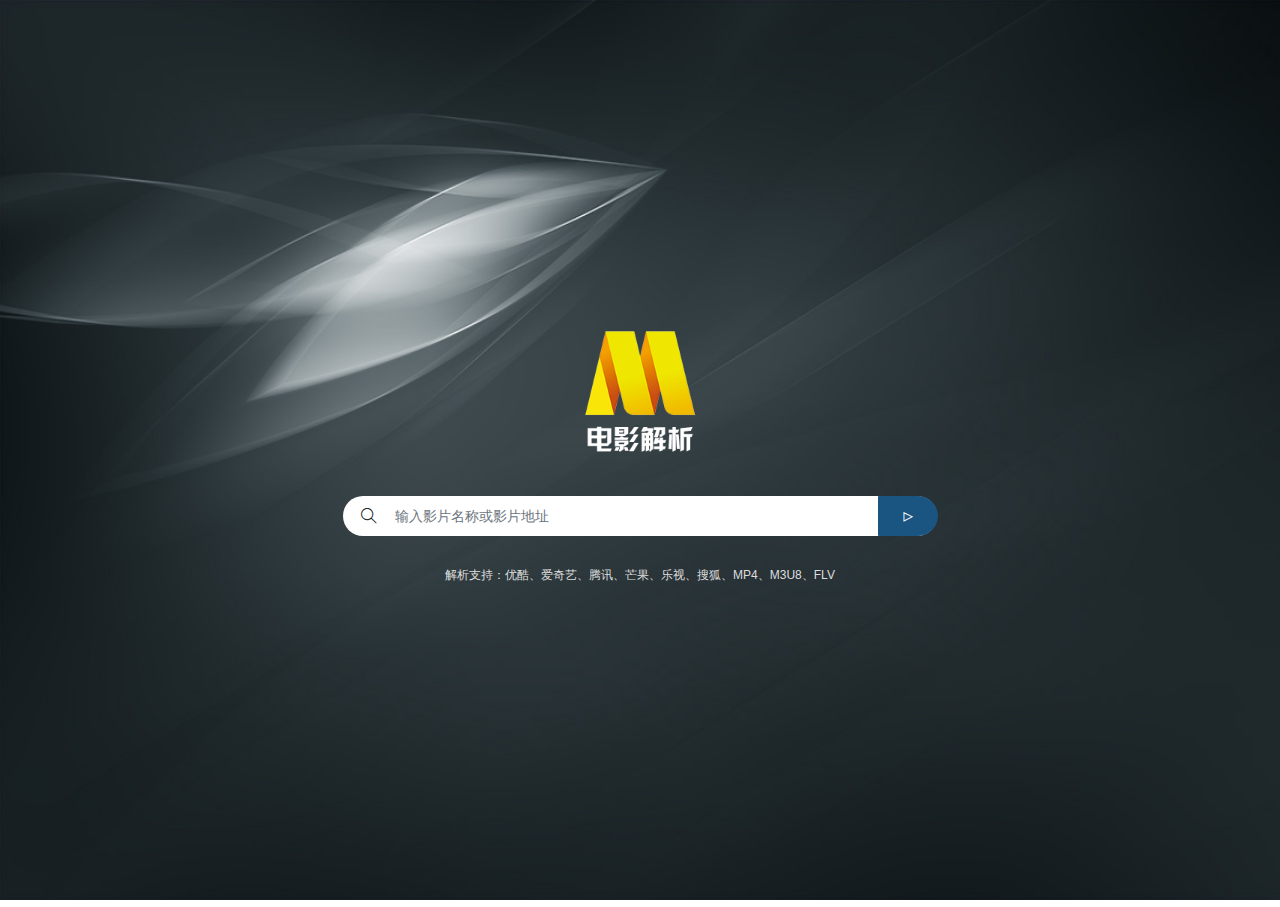
==== commit 5dc6636b: "Add files via upload" ====
--- a/index.html
+++ b/index.html
@@ -2,7 +2,7 @@
 <html lang="en-US">
 	<head>
 		<meta http-equiv="Content-Type" content="text/html; charset=UTF-8">
-		<title>AI电影解析</title>
+		<title>电影解析</title>
 		<meta name="description" content="Cabe - Responsive Multi-purpose HTML5 Template">
 		<meta name="viewport" content="width=device-width, initial-scale=1, maximum-scale=1">
 		<!-- STYLESHEETS -->
@@ -27,6 +27,6 @@
 		</style>
 	</head>
 	<body>
-		<iframe width="100%" height="100%" src="so.html"></iframe>
+		<iframe width="100%" height="100%" allowfullscreen="true" src="so.html"></iframe>
 	</body>
 </html>
--- a/css/main.css
+++ b/css/main.css
@@ -12595,7 +12595,6 @@
 	-moz-user-select: none;
 	-webkit-user-select: none;
 
-	background: url(../images/listbg.jpg) no-repeat center;
 	background-size: cover;
 	/*filter: progid:DXImageTransform.Microsoft.gradient(startColorstr='#33437e',endColorstr='#6f417f');
       background-image: -webkit-linear-gradient(200deg,#33437e,#6f417f);
@@ -15128,4 +15127,7 @@
 .logos img{
 	width: 150px;
 	margin-bottom: 30px;
+}
+#imgbox{
+	cursor: pointer;
 }